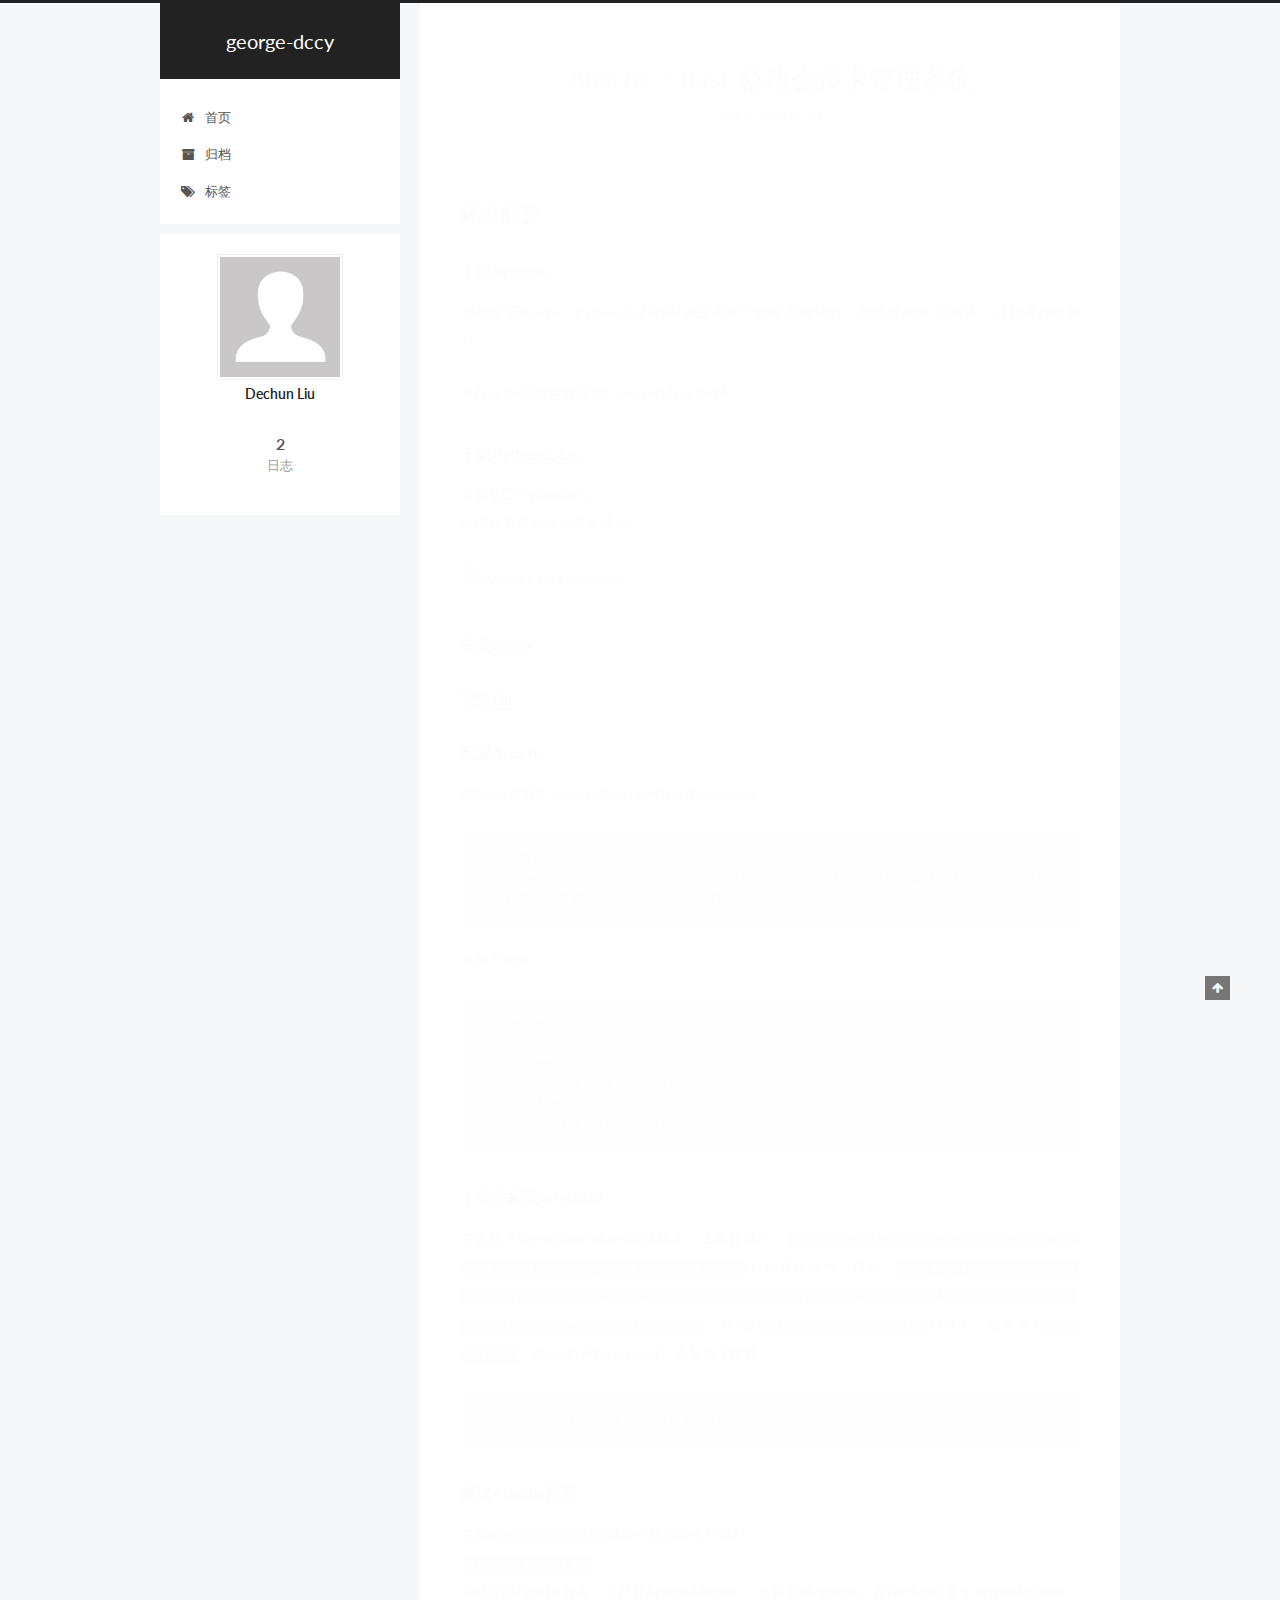
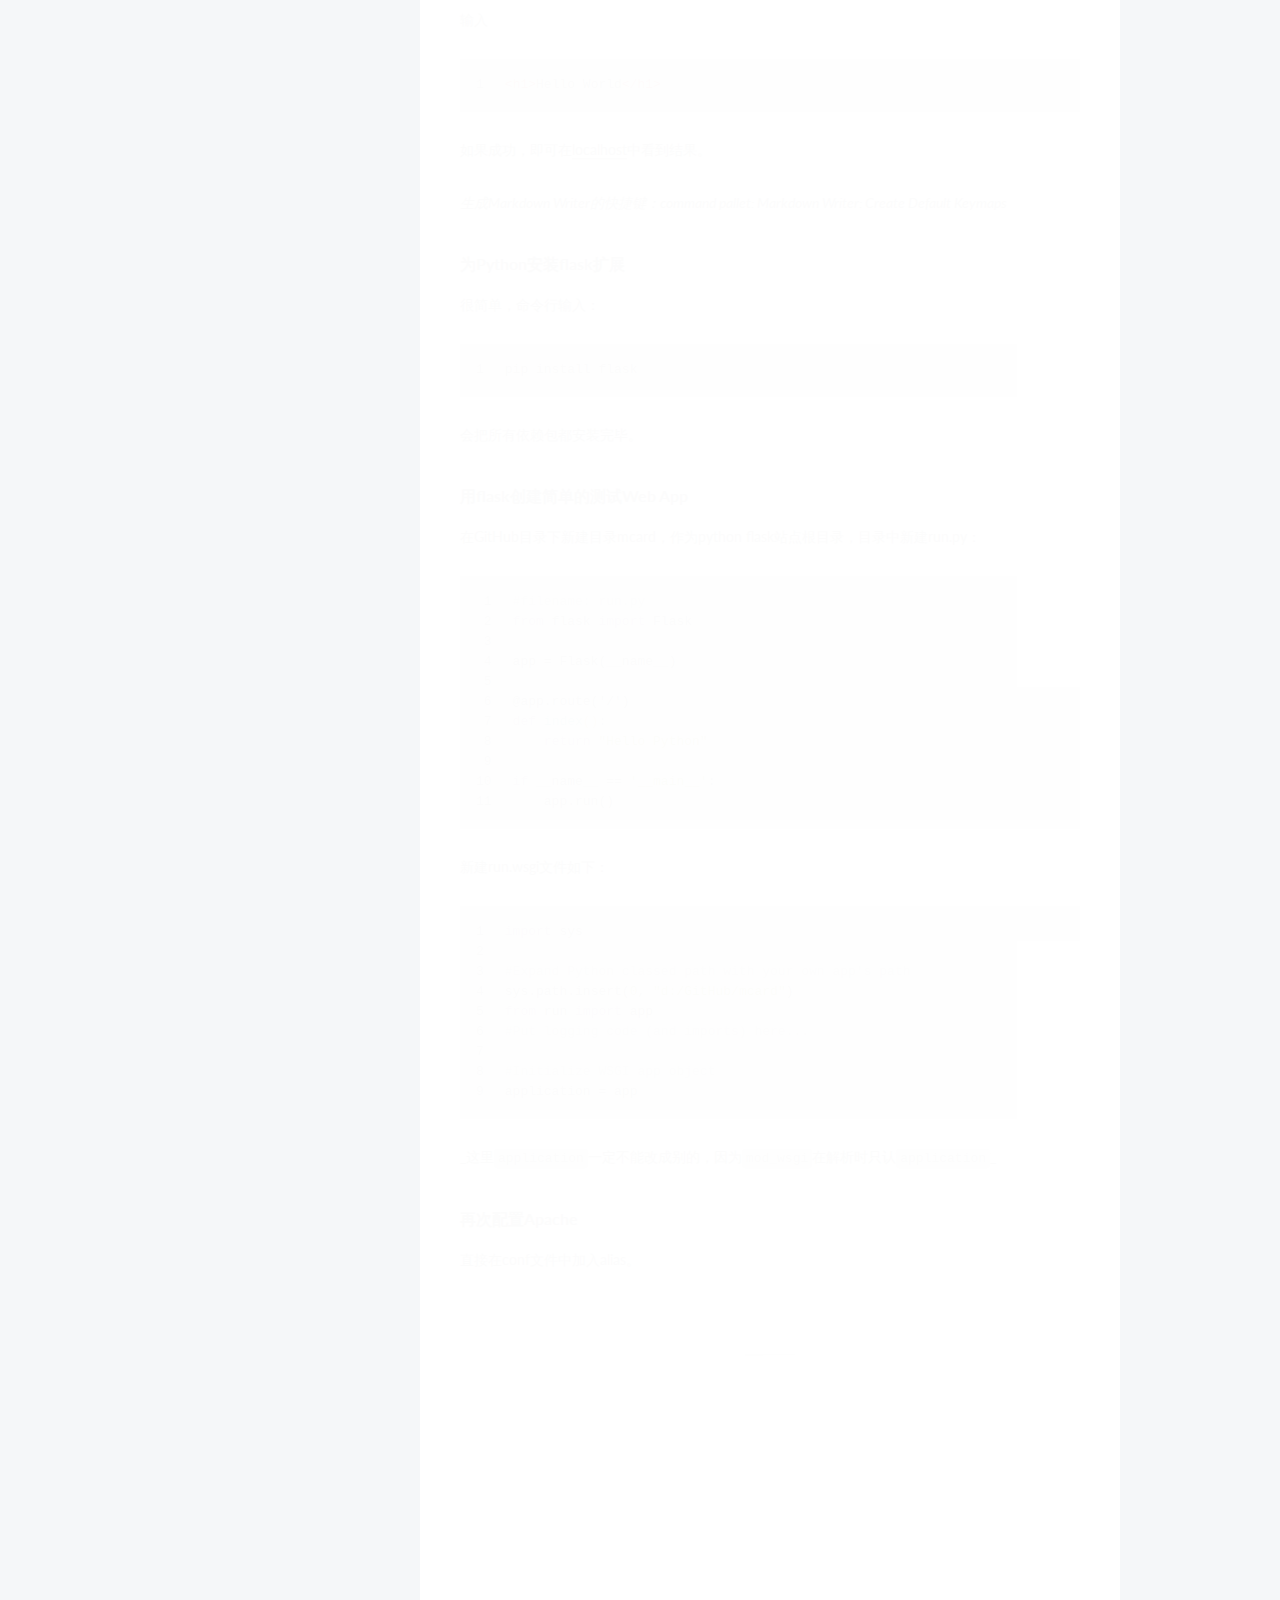
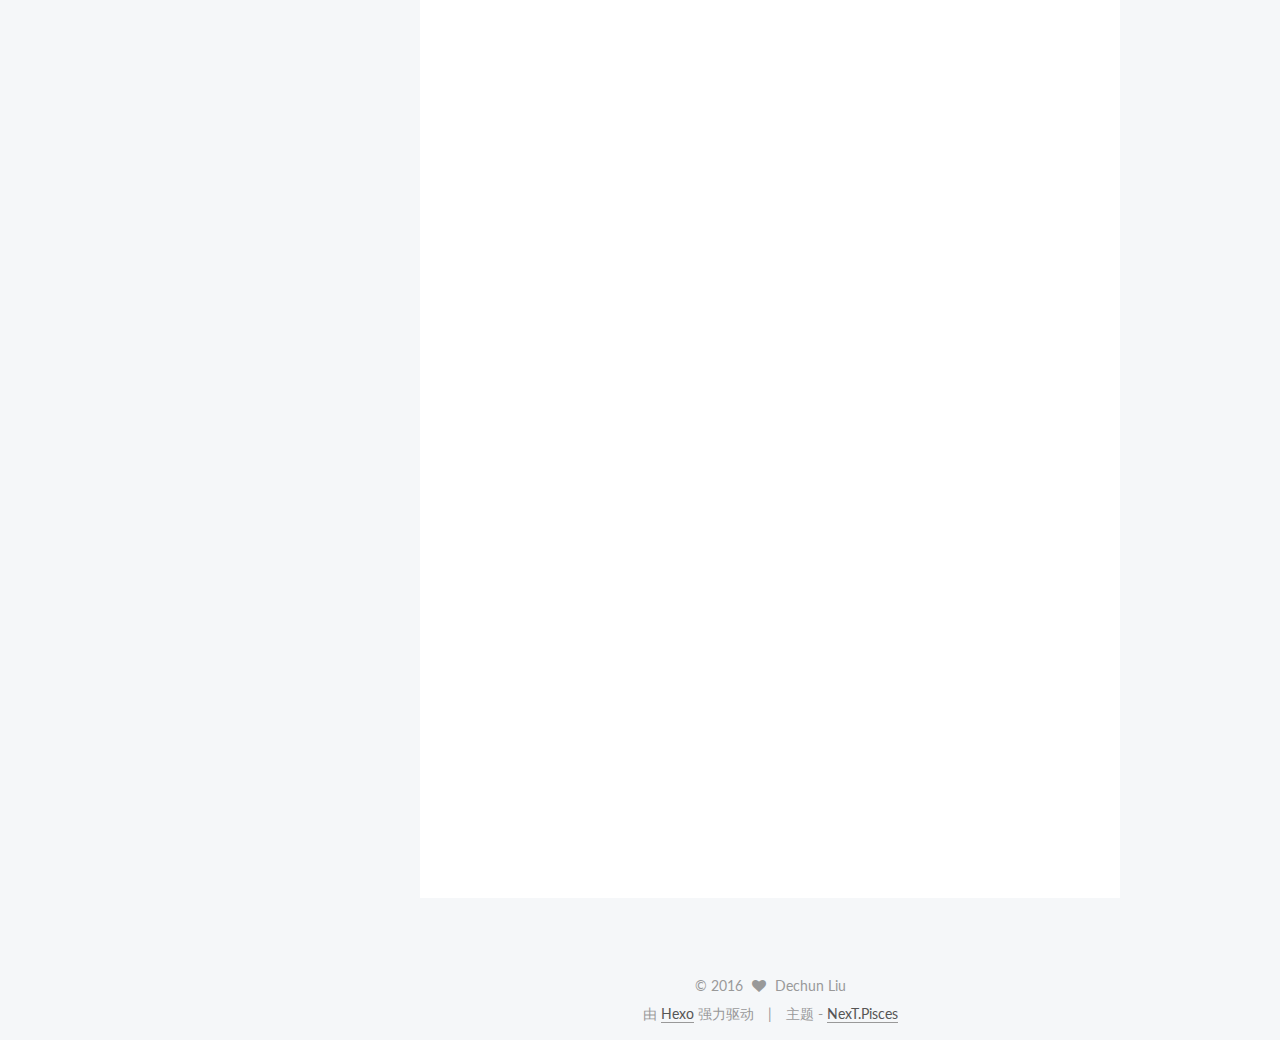
==== index.html @ c91997bc "Site updated: 2016-07-19 13:29:33" ====
<!doctype html>



  


<html class="theme-next pisces use-motion">
<head>
  <meta charset="UTF-8"/>
<meta http-equiv="X-UA-Compatible" content="IE=edge,chrome=1" />
<meta name="viewport" content="width=device-width, initial-scale=1, maximum-scale=1"/>



<meta http-equiv="Cache-Control" content="no-transform" />
<meta http-equiv="Cache-Control" content="no-siteapp" />












  
  
  <link href="/vendors/fancybox/source/jquery.fancybox.css?v=2.1.5" rel="stylesheet" type="text/css" />




  
  
  
  

  
    
    
  

  

  

  

  

  
    
    
    <link href="//fonts.googleapis.com/css?family=Lato:300,300italic,400,400italic,700,700italic&subset=latin,latin-ext" rel="stylesheet" type="text/css">
  






<link href="/vendors/font-awesome/css/font-awesome.min.css?v=4.4.0" rel="stylesheet" type="text/css" />

<link href="/css/main.css?v=5.0.1" rel="stylesheet" type="text/css" />


  <meta name="keywords" content="Hexo, NexT" />








  <link rel="shortcut icon" type="image/x-icon" href="/favicon.ico?v=5.0.1" />






<meta property="og:type" content="website">
<meta property="og:title" content="george-dccy">
<meta property="og:url" content="http://yoursite.com/index.html">
<meta property="og:site_name" content="george-dccy">
<meta name="twitter:card" content="summary">
<meta name="twitter:title" content="george-dccy">



<script type="text/javascript" id="hexo.configuration">
  var NexT = window.NexT || {};
  var CONFIG = {
    scheme: 'Pisces',
    sidebar: {"position":"left","display":"post"},
    fancybox: true,
    motion: true,
    duoshuo: {
      userId: 0,
      author: '博主'
    }
  };
</script>




  <link rel="canonical" href="http://yoursite.com/"/>

  <title> george-dccy </title>
</head>

<body itemscope itemtype="http://schema.org/WebPage" lang="zh-Hans">

  










  
  
    
  

  <div class="container one-collumn sidebar-position-left 
   page-home 
 ">
    <div class="headband"></div>

    <header id="header" class="header" itemscope itemtype="http://schema.org/WPHeader">
      <div class="header-inner"><div class="site-meta ">
  

  <div class="custom-logo-site-title">
    <a href="/"  class="brand" rel="start">
      <span class="logo-line-before"><i></i></span>
      <span class="site-title">george-dccy</span>
      <span class="logo-line-after"><i></i></span>
    </a>
  </div>
  <p class="site-subtitle"></p>
</div>

<div class="site-nav-toggle">
  <button>
    <span class="btn-bar"></span>
    <span class="btn-bar"></span>
    <span class="btn-bar"></span>
  </button>
</div>

<nav class="site-nav">
  

  
    <ul id="menu" class="menu">
      
        
        <li class="menu-item menu-item-home">
          <a href="/" rel="section">
            
              <i class="menu-item-icon fa fa-fw fa-home"></i> <br />
            
            首页
          </a>
        </li>
      
        
        <li class="menu-item menu-item-archives">
          <a href="/archives" rel="section">
            
              <i class="menu-item-icon fa fa-fw fa-archive"></i> <br />
            
            归档
          </a>
        </li>
      
        
        <li class="menu-item menu-item-tags">
          <a href="/tags" rel="section">
            
              <i class="menu-item-icon fa fa-fw fa-tags"></i> <br />
            
            标签
          </a>
        </li>
      

      
    </ul>
  

  
</nav>

 </div>
    </header>

    <main id="main" class="main">
      <div class="main-inner">
        <div class="content-wrap">
          <div id="content" class="content">
            
  <section id="posts" class="posts-expand">
    
      

  
  

  
  
  

  <article class="post post-type-normal " itemscope itemtype="http://schema.org/Article">

    
      <header class="post-header">

        
        
          <h1 class="post-title" itemprop="name headline">
            
            
              
                
                <a class="post-title-link" href="/2016/07/05/knock/" itemprop="url">
                  Apache + flask 搭建会员卡管理系统
                </a>
              
            
          </h1>
        

        <div class="post-meta">
          <span class="post-time">
            <span class="post-meta-item-icon">
              <i class="fa fa-calendar-o"></i>
            </span>
            <span class="post-meta-item-text">发表于</span>
            <time itemprop="dateCreated" datetime="2016-07-05T18:46:31+08:00" content="2016-07-05">
              2016-07-05
            </time>
          </span>

          

          
            
          

          

          
          

          
        </div>
      </header>
    


    <div class="post-body" itemprop="articleBody">

      
      

      
        
          
            <h2 id="环境配置"><a href="#环境配置" class="headerlink" title="环境配置"></a>环境配置</h2><h4 id="下载Apache。"><a href="#下载Apache。" class="headerlink" title="下载Apache。"></a>下载<a href="https://www.apachelounge.com/download/VC10/" target="_blank" rel="external">Apache</a>。</h4><p><em>必须保证Apache、Python以及WSGI都是用同一编译器编译的，因此选择VC10版本，这样兼容性最好。</em></p>
<p>将Apache压缩包解压到C:\server\Apache24。</p>
<h4 id="下载Python3-4-4。"><a href="#下载Python3-4-4。" class="headerlink" title="下载Python3.4.4。"></a>下载<a href="https://www.python.org/downloads/release/python-344/" target="_blank" rel="external">Python3.4.4</a>。</h4><p>安装至C:\Python34\。<br>出现如下界面表示安装成功。</p>
<p><img src="/images/2016/07/pythonFirst.PNG" alt="Python First Command"></p>
<h4 id="安装Atom"><a href="#安装Atom" class="headerlink" title="安装Atom"></a>安装<a href="https://atom.io/" target="_blank" rel="external">Atom</a></h4><h4 id="安装Git"><a href="#安装Git" class="headerlink" title="安装Git"></a>安装<a href="https://git-scm.com/" target="_blank" rel="external">Git</a></h4><h4 id="配置Apache"><a href="#配置Apache" class="headerlink" title="配置Apache"></a>配置Apache</h4><p>用Atom打开C:\server\Apache24\conf\http.conf</p>
<figure class="highlight plain"><table><tr><td class="gutter"><pre><div class="line">1</div><div class="line">2</div><div class="line">3</div></pre></td><td class="code"><pre><div class="line">快捷方法:</div><div class="line">在explorer中导航至C:\server\Apache24\conf\，右键空白处，选择“Git Bash Here”</div><div class="line">在命令行中输入：Atom http.conf即可。</div></pre></td></tr></table></figure>
<p>做如下编辑：<br><figure class="highlight bash"><table><tr><td class="gutter"><pre><div class="line">1</div><div class="line">2</div><div class="line">3</div><div class="line">4</div><div class="line">5</div><div class="line">6</div></pre></td><td class="code"><pre><div class="line">ServerRoot：</div><div class="line">  ServerRoot <span class="string">"c:\Apache24"</span></div><div class="line">DocumentRoot:</div><div class="line">  DocumentRoot <span class="string">"d:\GitHub"</span></div><div class="line">  &lt;Directory <span class="string">"d:\GitHub"</span>&gt;</div><div class="line">    Options FollowSimLinks</div></pre></td></tr></table></figure></p>
<h4 id="下载并配置wsgi模块"><a href="#下载并配置wsgi模块" class="headerlink" title="下载并配置wsgi模块"></a>下载并配置wsgi模块</h4><p>在<a href="https://github.com/GrahamDumpleton/mod_wsgi/releases?after=4.4.18" target="_blank" rel="external">这里</a>下载wsgi的windows编译版本（上面有提示：<code>Note: The last release for which Windows binaries was provided was 4.?.?.</code>）打开压缩包，找到：<code>\mod_wsgi-windows-4.4.12.tar.gz\mod_wsgi-windows-4.4.12.tar\mod_wsgi-windows-4.4.12\Apache24-win64-VC10\modules\mod_wsgi-py34-VC10.so</code>，拷贝到<code>%ApacheRoot%\modules</code>目录下，重命名为<code>mod_wsgi.so</code>，Atom打开httpd.conf，添加如下配置：<br><figure class="highlight plain"><table><tr><td class="gutter"><pre><div class="line">1</div></pre></td><td class="code"><pre><div class="line">LoadModule wsgi_module modules/mod_wsgi.so</div></pre></td></tr></table></figure></p>
<h4 id="测试Apache配置"><a href="#测试Apache配置" class="headerlink" title="测试Apache配置"></a>测试Apache配置</h4><p>在<code>%ApacheRoot%\bin</code>目录中使用命令行运行：<br><code>httpd -k install</code><br>手动安装Apache服务，并打开ApacheMonitor，试着启动Apache。在GitHub目录中新建index.html，输入<br><figure class="highlight html"><table><tr><td class="gutter"><pre><div class="line">1</div></pre></td><td class="code"><pre><div class="line"><span class="tag">&lt;<span class="name">h1</span>&gt;</span>Hello World<span class="tag">&lt;/<span class="name">h1</span>&gt;</span></div></pre></td></tr></table></figure></p>
<p>如果成功，即可在<a href="http://localhost:80" target="_blank" rel="external">localhost</a>中看到结果。</p>
<p><em>生成Markdown Writer的快捷键：command pallet: Markdown Writer: Create Default Keymaps</em></p>
<h4 id="为Python安装flask扩展"><a href="#为Python安装flask扩展" class="headerlink" title="为Python安装flask扩展"></a>为Python安装flask扩展</h4><p>很简单，命令行输入：<br><figure class="highlight plain"><table><tr><td class="gutter"><pre><div class="line">1</div></pre></td><td class="code"><pre><div class="line">pip install flask</div></pre></td></tr></table></figure></p>
<p>会把所有依赖包都安装完毕。</p>
<h4 id="用flask创建简单的测试Web-App"><a href="#用flask创建简单的测试Web-App" class="headerlink" title="用flask创建简单的测试Web App"></a>用flask创建简单的测试Web App</h4><p>在GitHub目录下新建目录mcard，作为python flask站点根目录，目录中新建run.py：<br><figure class="highlight python"><table><tr><td class="gutter"><pre><div class="line">1</div><div class="line">2</div><div class="line">3</div><div class="line">4</div><div class="line">5</div><div class="line">6</div><div class="line">7</div><div class="line">8</div><div class="line">9</div><div class="line">10</div><div class="line">11</div></pre></td><td class="code"><pre><div class="line"><span class="comment">#filename: run.py</span></div><div class="line"><span class="keyword">from</span> flask <span class="keyword">import</span> Flask</div><div class="line"></div><div class="line">app = Flask(__name__)</div><div class="line"></div><div class="line"><span class="meta">@app.route('/')</span></div><div class="line"><span class="function"><span class="keyword">def</span> <span class="title">index</span><span class="params">()</span>:</span></div><div class="line">    <span class="keyword">return</span> <span class="string">"Hello Python"</span></div><div class="line"></div><div class="line"><span class="keyword">if</span> __name__ == <span class="string">'__main__'</span>:</div><div class="line">    app.run()</div></pre></td></tr></table></figure></p>
<p>新建run.wsgi文件如下：<br><figure class="highlight python"><table><tr><td class="gutter"><pre><div class="line">1</div><div class="line">2</div><div class="line">3</div><div class="line">4</div><div class="line">5</div><div class="line">6</div><div class="line">7</div><div class="line">8</div><div class="line">9</div></pre></td><td class="code"><pre><div class="line"><span class="keyword">import</span> sys</div><div class="line"></div><div class="line"><span class="comment">#Expand Python classed path with your own app's path</span></div><div class="line">sys.path.insert(<span class="number">0</span>, <span class="string">"d:/GitHub/mcard"</span>)</div><div class="line"><span class="keyword">from</span> run <span class="keyword">import</span> app</div><div class="line"><span class="comment">#Put logging code (and imports) here...</span></div><div class="line"></div><div class="line"><span class="comment">#Initialize WSGI app object</span></div><div class="line">application = app</div></pre></td></tr></table></figure></p>
<p>_这里<code>application</code>一定不能改成别的，因为<code>mod_wsgi</code>在解析时只认<code>application</code>_</p>
<h4 id="再次配置Apache"><a href="#再次配置Apache" class="headerlink" title="再次配置Apache"></a>再次配置Apache</h4><p>直接在conf文件中加入alias。</p>

          
        
      
    </div>

    <div>
      
    </div>

    <div>
      
    </div>

    <footer class="post-footer">
      

      

      
      
        <div class="post-eof"></div>
      
    </footer>
  </article>


    
      

  
  

  
  
  

  <article class="post post-type-normal " itemscope itemtype="http://schema.org/Article">

    
      <header class="post-header">

        
        
          <h1 class="post-title" itemprop="name headline">
            
            
              
                
                <a class="post-title-link" href="/2016/07/05/hello-world/" itemprop="url">
                  Hello World
                </a>
              
            
          </h1>
        

        <div class="post-meta">
          <span class="post-time">
            <span class="post-meta-item-icon">
              <i class="fa fa-calendar-o"></i>
            </span>
            <span class="post-meta-item-text">发表于</span>
            <time itemprop="dateCreated" datetime="2016-07-05T17:10:17+08:00" content="2016-07-05">
              2016-07-05
            </time>
          </span>

          

          
            
          

          

          
          

          
        </div>
      </header>
    


    <div class="post-body" itemprop="articleBody">

      
      

      
        
          
            <p>Welcome to <a href="https://hexo.io/" target="_blank" rel="external">Hexo</a>! This is your very first post. Check <a href="https://hexo.io/docs/" target="_blank" rel="external">documentation</a> for more info. If you get any problems when using Hexo, you can find the answer in <a href="https://hexo.io/docs/troubleshooting.html" target="_blank" rel="external">troubleshooting</a> or you can ask me on <a href="https://github.com/hexojs/hexo/issues" target="_blank" rel="external">GitHub</a>.</p>
<h2 id="Quick-Start"><a href="#Quick-Start" class="headerlink" title="Quick Start"></a>Quick Start</h2><h3 id="Create-a-new-post"><a href="#Create-a-new-post" class="headerlink" title="Create a new post"></a>Create a new post</h3><figure class="highlight bash"><table><tr><td class="gutter"><pre><div class="line">1</div></pre></td><td class="code"><pre><div class="line">$ hexo new <span class="string">"My New Post"</span></div></pre></td></tr></table></figure>
<p>More info: <a href="https://hexo.io/docs/writing.html" target="_blank" rel="external">Writing</a></p>
<h3 id="Run-server"><a href="#Run-server" class="headerlink" title="Run server"></a>Run server</h3><figure class="highlight bash"><table><tr><td class="gutter"><pre><div class="line">1</div></pre></td><td class="code"><pre><div class="line">$ hexo server</div></pre></td></tr></table></figure>
<p>More info: <a href="https://hexo.io/docs/server.html" target="_blank" rel="external">Server</a></p>
<h3 id="Generate-static-files"><a href="#Generate-static-files" class="headerlink" title="Generate static files"></a>Generate static files</h3><figure class="highlight bash"><table><tr><td class="gutter"><pre><div class="line">1</div></pre></td><td class="code"><pre><div class="line">$ hexo generate</div></pre></td></tr></table></figure>
<p>More info: <a href="https://hexo.io/docs/generating.html" target="_blank" rel="external">Generating</a></p>
<h3 id="Deploy-to-remote-sites"><a href="#Deploy-to-remote-sites" class="headerlink" title="Deploy to remote sites"></a>Deploy to remote sites</h3><figure class="highlight bash"><table><tr><td class="gutter"><pre><div class="line">1</div></pre></td><td class="code"><pre><div class="line">$ hexo deploy</div></pre></td></tr></table></figure>
<p>More info: <a href="https://hexo.io/docs/deployment.html" target="_blank" rel="external">Deployment</a></p>

          
        
      
    </div>

    <div>
      
    </div>

    <div>
      
    </div>

    <footer class="post-footer">
      

      

      
      
        <div class="post-eof"></div>
      
    </footer>
  </article>


    
  </section>

  


          </div>
          


          

        </div>
        
          
  
  <div class="sidebar-toggle">
    <div class="sidebar-toggle-line-wrap">
      <span class="sidebar-toggle-line sidebar-toggle-line-first"></span>
      <span class="sidebar-toggle-line sidebar-toggle-line-middle"></span>
      <span class="sidebar-toggle-line sidebar-toggle-line-last"></span>
    </div>
  </div>

  <aside id="sidebar" class="sidebar">
    <div class="sidebar-inner">

      

      

      <section class="site-overview sidebar-panel  sidebar-panel-active ">
        <div class="site-author motion-element" itemprop="author" itemscope itemtype="http://schema.org/Person">
          <img class="site-author-image" itemprop="image"
               src="/images/avatar.gif"
               alt="Dechun Liu" />
          <p class="site-author-name" itemprop="name">Dechun Liu</p>
          <p class="site-description motion-element" itemprop="description"></p>
        </div>
        <nav class="site-state motion-element">
          <div class="site-state-item site-state-posts">
            <a href="/archives">
              <span class="site-state-item-count">2</span>
              <span class="site-state-item-name">日志</span>
            </a>
          </div>

          

          

        </nav>

        

        <div class="links-of-author motion-element">
          
        </div>

        
        

        
        

      </section>

      

    </div>
  </aside>


        
      </div>
    </main>

    <footer id="footer" class="footer">
      <div class="footer-inner">
        <div class="copyright" >
  
  &copy; 
  <span itemprop="copyrightYear">2016</span>
  <span class="with-love">
    <i class="fa fa-heart"></i>
  </span>
  <span class="author" itemprop="copyrightHolder">Dechun Liu</span>
</div>

<div class="powered-by">
  由 <a class="theme-link" href="http://hexo.io">Hexo</a> 强力驱动
</div>

<div class="theme-info">
  主题 -
  <a class="theme-link" href="https://github.com/iissnan/hexo-theme-next">
    NexT.Pisces
  </a>
</div>

        

        
      </div>
    </footer>

    <div class="back-to-top">
      <i class="fa fa-arrow-up"></i>
    </div>
  </div>

  

<script type="text/javascript">
  if (Object.prototype.toString.call(window.Promise) !== '[object Function]') {
    window.Promise = null;
  }
</script>









  



  
  <script type="text/javascript" src="/vendors/jquery/index.js?v=2.1.3"></script>

  
  <script type="text/javascript" src="/vendors/fastclick/lib/fastclick.min.js?v=1.0.6"></script>

  
  <script type="text/javascript" src="/vendors/jquery_lazyload/jquery.lazyload.js?v=1.9.7"></script>

  
  <script type="text/javascript" src="/vendors/velocity/velocity.min.js?v=1.2.1"></script>

  
  <script type="text/javascript" src="/vendors/velocity/velocity.ui.min.js?v=1.2.1"></script>

  
  <script type="text/javascript" src="/vendors/fancybox/source/jquery.fancybox.pack.js?v=2.1.5"></script>


  


  <script type="text/javascript" src="/js/src/utils.js?v=5.0.1"></script>

  <script type="text/javascript" src="/js/src/motion.js?v=5.0.1"></script>



  
  


  <script type="text/javascript" src="/js/src/affix.js?v=5.0.1"></script>

  <script type="text/javascript" src="/js/src/schemes/pisces.js?v=5.0.1"></script>



  

  


  <script type="text/javascript" src="/js/src/bootstrap.js?v=5.0.1"></script>



  



  




  
  

  

  

  

</body>
</html>
---- css/main.css ----
/* normalize.css v3.0.2 | MIT License | git.io/normalize */
html {
  font-family: sans-serif; /* 1 */
  -ms-text-size-adjust: 100%; /* 2 */
  -webkit-text-size-adjust: 100%; /* 2 */
}
body {
  margin: 0;
}
article,
aside,
details,
figcaption,
figure,
footer,
header,
hgroup,
main,
menu,
nav,
section,
summary {
  display: block;
}
audio,
canvas,
progress,
video {
  display: inline-block; /* 1 */
  vertical-align: baseline; /* 2 */
}
audio:not([controls]) {
  display: none;
  height: 0;
}
[hidden],
template {
  display: none;
}
a {
  background-color: transparent;
}
a:active,
a:hover {
  outline: 0;
}
abbr[title] {
  border-bottom: 1px dotted;
}
b,
strong {
  font-weight: bold;
}
dfn {
  font-style: italic;
}
h1 {
  font-size: 2em;
  margin: 0.67em 0;
}
mark {
  background: #ff0;
  color: #000;
}
small {
  font-size: 80%;
}
sub,
sup {
  font-size: 75%;
  line-height: 0;
  position: relative;
  vertical-align: baseline;
}
sup {
  top: -0.5em;
}
sub {
  bottom: -0.25em;
}
img {
  border: 0;
}
svg:not(:root) {
  overflow: hidden;
}
figure {
  margin: 1em 40px;
}
hr {
  -moz-box-sizing: content-box;
  box-sizing: content-box;
  height: 0;
}
pre {
  overflow: auto;
}
code,
kbd,
pre,
samp {
  font-family: monospace, monospace;
  font-size: 1em;
}
button,
input,
optgroup,
select,
textarea {
  color: inherit; /* 1 */
  font: inherit; /* 2 */
  margin: 0; /* 3 */
}
button {
  overflow: visible;
}
button,
select {
  text-transform: none;
}
button,
html input[type="button"],
input[type="reset"],
input[type="submit"] {
  -webkit-appearance: button; /* 2 */
  cursor: pointer; /* 3 */
}
button[disabled],
html input[disabled] {
  cursor: default;
}
button::-moz-focus-inner,
input::-moz-focus-inner {
  border: 0;
  padding: 0;
}
input {
  line-height: normal;
}
input[type="checkbox"],
input[type="radio"] {
  box-sizing: border-box; /* 1 */
  padding: 0; /* 2 */
}
input[type="number"]::-webkit-inner-spin-button,
input[type="number"]::-webkit-outer-spin-button {
  height: auto;
}
input[type="search"] {
  -webkit-appearance: textfield; /* 1 */
  -moz-box-sizing: content-box;
  -webkit-box-sizing: content-box; /* 2 */
  box-sizing: content-box;
}
input[type="search"]::-webkit-search-cancel-button,
input[type="search"]::-webkit-search-decoration {
  -webkit-appearance: none;
}
fieldset {
  border: 1px solid #c0c0c0;
  margin: 0 2px;
  padding: 0.35em 0.625em 0.75em;
}
legend {
  border: 0; /* 1 */
  padding: 0; /* 2 */
}
textarea {
  overflow: auto;
}
optgroup {
  font-weight: bold;
}
table {
  border-collapse: collapse;
  border-spacing: 0;
}
td,
th {
  padding: 0;
}
::selection {
  background: #262a30;
  color: #fff;
}
body {
  position: relative;
  font-family: 'Lato', "PingFang SC", "Microsoft YaHei", sans-serif;
  font-size: 14px;
  line-height: 2;
  color: #555;
  background: #fff;
}
@media (max-width: 767px) {
  body {
    padding-right: 0 !important;
  }
}
@media (min-width: 768px) and (max-width: 991px) {
  body {
    padding-right: 0 !important;
  }
}
@media (min-width: 1600px) {
  body {
    font-size: 16px;
  }
}
h1,
h2,
h3,
h4,
h5,
h6 {
  margin: 0;
  padding: 0;
  font-weight: bold;
  line-height: 1.5;
  font-family: 'Lato', "PingFang SC", "Microsoft YaHei", sans-serif;
}
h2,
h3,
h4,
h5,
h6 {
  margin: 20px 0 15px;
}
h1 {
  font-size: 22px;
}
@media (max-width: 767px) {
  h1 {
    font-size: 18px;
  }
}
h2 {
  font-size: 20px;
}
@media (max-width: 767px) {
  h2 {
    font-size: 16px;
  }
}
h3 {
  font-size: 18px;
}
@media (max-width: 767px) {
  h3 {
    font-size: 14px;
  }
}
h4 {
  font-size: 16px;
}
@media (max-width: 767px) {
  h4 {
    font-size: 12px;
  }
}
h5 {
  font-size: 14px;
}
@media (max-width: 767px) {
  h5 {
    font-size: 10px;
  }
}
h6 {
  font-size: 12px;
}
@media (max-width: 767px) {
  h6 {
    font-size: 8px;
  }
}
p {
  margin: 0 0 25px 0;
}
a {
  color: #555;
  text-decoration: none;
  border-bottom: 1px solid #999;
  word-wrap: break-word;
}
a:hover {
  color: #222;
  border-bottom-color: #222;
}
ul {
  list-style: none;
}
blockquote {
  margin: 0;
  padding: 0;
}
img {
  display: block;
  margin: auto;
  max-width: 100%;
  height: auto;
}
hr {
  margin: 40px 0;
  height: 3px;
  border: none;
  background-color: #ddd;
  background-image: repeating-linear-gradient(-45deg, #fff, #fff 4px, transparent 4px, transparent 8px);
}
blockquote {
  padding: 0 15px;
  color: #666;
  border-left: 4px solid #ddd;
}
blockquote cite::before {
  content: "-";
  padding: 0 5px;
}
dt {
  font-weight: 700;
}
dd {
  margin: 0;
  padding: 0;
}
.text-left {
  text-align: left;
}
.text-center {
  text-align: center;
}
.text-right {
  text-align: right;
}
.text-justify {
  text-align: justify;
}
.text-nowrap {
  white-space: nowrap;
}
.text-lowercase {
  text-transform: lowercase;
}
.text-uppercase {
  text-transform: uppercase;
}
.text-capitalize {
  text-transform: capitalize;
}
.center-block {
  display: block;
  margin-left: auto;
  margin-right: auto;
}
.clearfix:before,
.clearfix:after {
  content: " ";
  display: table;
}
.clearfix:after {
  clear: both;
}
.pullquote {
  width: 45%;
}
.pullquote.left {
  float: left;
  margin-left: 5px;
  margin-right: 10px;
}
.pullquote.right {
  float: right;
  margin-left: 10px;
  margin-right: 5px;
}
.affix.affix.affix {
  position: fixed;
}
.translation {
  margin-top: -20px;
  font-size: 14px;
  color: #999;
}
.scrollbar-measure {
  width: 100px;
  height: 100px;
  overflow: scroll;
  position: absolute;
  top: -9999px;
}
.use-motion .motion-element {
  opacity: 0;
}
#local-search-input {
  padding: 3px;
  border: none;
  text-indent: 14px;
  border-radius: 0;
  width: 140px;
  outline: none;
  border-bottom: 1px solid #999;
  background: inherit;
  opacity: 0.5;
}
#local-search-input:focus {
  opacity: 1;
}
.search-icon {
  position: absolute;
  top: 9px;
}
table {
  margin: 20px 0;
  width: 100%;
  border-collapse: collapse;
  border-spacing: 0;
  border: 1px solid #ddd;
  font-size: 14px;
  table-layout: fixed;
  word-wrap: break-all;
}
table>tbody>tr:nth-of-type(odd) {
  background-color: #f9f9f9;
}
table>tbody>tr:hover {
  background-color: #f5f5f5;
}
caption,
th,
td {
  padding: 8px;
  text-align: left;
  vertical-align: middle;
  font-weight: normal;
}
th,
td {
  border-bottom: 3px solid #ddd;
  border-right: 1px solid #eee;
}
th {
  padding-bottom: 10px;
  font-weight: 700;
}
td {
  border-bottom-width: 1px;
}
html,
body {
  height: 100%;
}
.container {
  position: relative;
  min-height: 100%;
}
.header-inner {
  margin: 0 auto;
  padding: 100px 0 70px;
  width: 700px;
}
@media (min-width: 1600px) {
  .container .header-inner {
    width: 900px;
  }
}
.main {
  padding-bottom: 150px;
}
.main-inner {
  margin: 0 auto;
  width: 700px;
}
@media (min-width: 1600px) {
  .container .main-inner {
    width: 900px;
  }
}
.footer {
  position: absolute;
  left: 0;
  bottom: 0;
  width: 100%;
  min-height: 50px;
}
.footer-inner {
  box-sizing: border-box;
  margin: 20px auto;
  width: 700px;
}
@media (min-width: 1600px) {
  .container .footer-inner {
    width: 900px;
  }
}
pre,
.highlight {
  overflow: auto;
  margin: 20px 0;
  padding: 15px;
  font-size: 13px;
  color: #4d4d4c;
  background: #f7f7f7;
  line-height: 1.6;
}
pre,
code {
  font-family: consolas, Menlo, "PingFang SC", "Microsoft YaHei", monospace;
}
code {
  padding: 2px 4px;
  word-break: break-all;
  color: #555;
  background: #eee;
  border-radius: 4px;
  font-size: 13px;
}
pre code {
  padding: 0;
  color: #4d4d4c;
  background: none;
  text-shadow: none;
}
.highlight pre {
  border: none;
  margin: 0;
  padding: 1px;
}
.highlight table {
  margin: 0;
  width: auto;
  border: none;
}
.highlight td {
  border: none;
  padding: 0;
}
.highlight figcaption {
  font-size: 1em;
  color: #4d4d4c;
  line-height: 1em;
  margin-bottom: 1em;
}
.highlight figcaption:before,
.highlight figcaption:after {
  content: " ";
  display: table;
}
.highlight figcaption:after {
  clear: both;
}
.highlight figcaption a {
  float: right;
  color: #4d4d4c;
}
.highlight figcaption a:hover {
  border-bottom-color: #4d4d4c;
}
.highlight .gutter pre {
  color: #666;
  text-align: right;
  padding-right: 20px;
}
.highlight .line {
  height: 20px;
}
.gist table {
  width: auto;
}
.gist table td {
  border: none;
}
pre .comment {
  color: #8e908c;
}
pre .variable,
pre .attribute,
pre .tag,
pre .regexp,
pre .ruby .constant,
pre .xml .tag .title,
pre .xml .pi,
pre .xml .doctype,
pre .html .doctype,
pre .css .id,
pre .css .class,
pre .css .pseudo {
  color: #c82829;
}
pre .number,
pre .preprocessor,
pre .built_in,
pre .literal,
pre .params,
pre .constant,
pre .command {
  color: #f5871f;
}
pre .ruby .class .title,
pre .css .rules .attribute,
pre .string,
pre .value,
pre .inheritance,
pre .header,
pre .ruby .symbol,
pre .xml .cdata,
pre .special,
pre .number,
pre .formula {
  color: #718c00;
}
pre .title,
pre .css .hexcolor {
  color: #3e999f;
}
pre .function,
pre .python .decorator,
pre .python .title,
pre .ruby .function .title,
pre .ruby .title .keyword,
pre .perl .sub,
pre .javascript .title,
pre .coffeescript .title {
  color: #4271ae;
}
pre .keyword,
pre .javascript .function {
  color: #8959a8;
}
.full-image.full-image.full-image {
  border: none;
  max-width: 100%;
  width: auto;
  margin: 20px auto;
}
@media (min-width: 992px) {
  .full-image.full-image.full-image {
    max-width: none;
    width: 126%;
    margin: 0 -13%;
  }
}
.blockquote-center,
.page-home .post-type-quote blockquote,
.page-post-detail .post-type-quote blockquote {
  position: relative;
  margin: 40px 0;
  padding: 0;
  border-left: none;
  text-align: center;
}
.blockquote-center::before,
.page-home .post-type-quote blockquote::before,
.page-post-detail .post-type-quote blockquote::before,
.blockquote-center::after,
.page-home .post-type-quote blockquote::after,
.page-post-detail .post-type-quote blockquote::after {
  position: absolute;
  content: ' ';
  display: block;
  width: 100%;
  height: 24px;
  opacity: 0.2;
  background-repeat: no-repeat;
  background-position: 0 -6px;
  background-size: 22px 22px;
}
.blockquote-center::before,
.page-home .post-type-quote blockquote::before,
.page-post-detail .post-type-quote blockquote::before {
  top: -20px;
  background-image: url("../images/quote-l.svg");
  border-top: 1px solid #ccc;
}
.blockquote-center::after,
.page-home .post-type-quote blockquote::after,
.page-post-detail .post-type-quote blockquote::after {
  bottom: -20px;
  background-image: url("../images/quote-r.svg");
  border-bottom: 1px solid #ccc;
  background-position: 100% 8px;
}
.blockquote-center p,
.page-home .post-type-quote blockquote p,
.page-post-detail .post-type-quote blockquote p,
.blockquote-center div,
.page-home .post-type-quote blockquote div,
.page-post-detail .post-type-quote blockquote div {
  text-align: center;
}
.post .post-body .group-picture img {
  box-sizing: border-box;
  padding: 0 3px;
  border: none;
}
.post .group-picture-row {
  overflow: hidden;
  margin-top: 6px;
}
.post .group-picture-row:first-child {
  margin-top: 0;
}
.post .group-picture-column {
  float: left;
}
.page-post-detail .post-body .group-picture-column {
  float: none;
  margin-top: 10px;
  width: auto !important;
}
.page-post-detail .post-body .group-picture-column img {
  margin: 0 auto;
}
.page-archive .group-picture-container {
  overflow: hidden;
}
.page-archive .group-picture-row {
  float: left;
}
.page-archive .group-picture-row:first-child {
  margin-top: 6px;
}
.page-archive .group-picture-column {
  max-width: 150px;
  max-height: 150px;
}
.btn {
  display: inline-block;
  padding: 0 20px;
  font-size: 14px;
  color: #fff;
  background: #222;
  border: 2px solid #555;
  text-decoration: none;
  border-radius: 0;
  transition-property: background-color;
  transition-duration: 0.2s;
  transition-timing-function: ease-in-out;
  transition-delay: 0s;
}
.btn:hover,
.post-more-link .btn:hover {
  border-color: #222;
  color: #fff;
  background: #222;
}
.btn-bar {
  display: block;
  width: 22px;
  height: 2px;
  background: #555;
  border-radius: 1px;
}
.btn-bar+.btn-bar {
  margin-top: 4px;
}
.pagination {
  margin: 120px 0 40px;
  text-align: center;
  border-top: 1px solid #eee;
}
.page-number-basic,
.pagination .prev,
.pagination .next,
.pagination .page-number,
.pagination .space {
  display: inline-block;
  position: relative;
  top: -1px;
  margin: 0 10px;
  padding: 0 10px;
  line-height: 30px;
}
@media (max-width: 767px) {
  .page-number-basic,
  .pagination .prev,
  .pagination .next,
  .pagination .page-number,
  .pagination .space {
    margin: 0 5px;
  }
}
.pagination .prev,
.pagination .next,
.pagination .page-number {
  border-bottom: 0;
  border-top: 1px solid #eee;
  transition-property: border-color;
  transition-duration: 0.2s;
  transition-timing-function: ease-in-out;
  transition-delay: 0s;
}
.pagination .prev:hover,
.pagination .next:hover,
.pagination .page-number:hover {
  border-top-color: #222;
}
.pagination .space {
  padding: 0;
  margin: 0;
}
.pagination .prev {
  margin-left: 0;
}
.pagination .next {
  margin-right: 0;
}
.pagination .page-number.current {
  color: #fff;
  background: #ccc;
  border-top-color: #ccc;
}
@media (max-width: 767px) {
  .pagination {
    border-top: none;
  }
  .pagination .prev,
  .pagination .next,
  .pagination .page-number {
    margin-bottom: 10px;
    border-top: 0;
    border-bottom: 1px solid #eee;
  }
  .pagination .prev:hover,
  .pagination .next:hover,
  .pagination .page-number:hover {
    border-bottom-color: #222;
  }
}
.comments {
  margin: 60px 20px 0;
}
.tag-cloud {
  text-align: center;
}
.tag-cloud a {
  display: inline-block;
  margin: 10px;
}
.back-to-top {
  box-sizing: border-box;
  position: fixed;
  bottom: -100px;
  right: 50px;
  z-index: 1050;
  padding: 0 6px;
  width: 25px;
  background: #222;
  font-size: 12px;
  opacity: 0.6;
  color: #fff;
  cursor: pointer;
  text-align: center;
  -webkit-transform: translateZ(0);
  transition-property: bottom;
  transition-duration: 0.2s;
  transition-timing-function: ease-in-out;
  transition-delay: 0s;
}
@media (max-width: 767px) {
  .back-to-top {
    display: none;
  }
}
@media (min-width: 768px) and (max-width: 991px) {
  .back-to-top {
    display: none;
  }
}
.back-to-top.back-to-top-on {
  bottom: 40px;
}
.header {
  background: #fff;
}
.header-inner {
  position: relative;
}
.headband {
  height: 3px;
  background: #222;
}
.site-meta {
  margin: 0;
  text-align: center;
}
@media (max-width: 767px) {
  .site-meta {
    text-align: center;
  }
}
.brand {
  position: relative;
  display: inline-block;
  padding: 0 40px;
  color: #fff;
  background: #222;
  border-bottom: none;
}
.brand:hover {
  color: #fff;
}
.logo {
  display: inline-block;
  margin-right: 5px;
  line-height: 36px;
  vertical-align: top;
}
.site-title {
  display: inline-block;
  vertical-align: top;
  line-height: 36px;
  font-size: 20px;
  font-weight: normal;
  font-family: 'Lato', "PingFang SC", "Microsoft YaHei", sans-serif;
}
.site-subtitle {
  margin-top: 10px;
  font-size: 13px;
  color: #ddd;
}
.use-motion .brand {
  opacity: 0;
}
.use-motion .logo,
.use-motion .site-title,
.use-motion .site-subtitle {
  opacity: 0;
  position: relative;
  top: -10px;
}
.site-nav-toggle {
  display: none;
  position: absolute;
  top: 10px;
  left: 10px;
}
@media (max-width: 767px) {
  .site-nav-toggle {
    display: block;
  }
}
.site-nav-toggle button {
  margin-top: 2px;
  padding: 9px 10px;
  background: transparent;
  border: none;
}
@media (max-width: 767px) {
  .site-nav {
    display: none;
    margin: 0 -10px;
    padding: 0 10px;
    clear: both;
    border-top: 1px solid #ddd;
  }
}
@media (min-width: 768px) and (max-width: 991px) {
  .site-nav {
    display: block !important;
  }
}
@media (min-width: 992px) {
  .site-nav {
    display: block !important;
  }
}
.menu {
  margin-top: 20px;
  padding-left: 0;
  text-align: center;
}
.menu .menu-item {
  display: inline-block;
  margin: 0 10px;
}
@media screen and (max-width: 767px) {
  .menu .menu-item {
    margin-top: 10px;
  }
}
.menu .menu-item a {
  display: block;
  font-size: 13px;
  text-transform: capitalize;
  line-height: inherit;
  border-bottom: 1px solid transparent;
  transition-property: border-color;
  transition-duration: 0.2s;
  transition-timing-function: ease-in-out;
  transition-delay: 0s;
}
.menu .menu-item a:hover,
.menu-item-active a {
  border-bottom-color: #222;
}
.menu .menu-item .fa {
  margin-right: 5px;
}
.use-motion .menu-item {
  opacity: 0;
}
.post-body {
  font-family: 'Lato', "PingFang SC", "Microsoft YaHei", sans-serif;
}
@media (max-width: 767px) {
  .post-body {
    word-break: break-word;
  }
}
.post-body .fancybox img {
  display: block !important;
  margin: 0 auto;
  cursor: pointer;
  cursor: zoom-in;
  cursor: -webkit-zoom-in;
}
.post-body .image-caption,
.post-body .figure .caption {
  margin: 10px auto 15px;
  text-align: center;
  font-size: 14px;
  color: #999;
  font-weight: bold;
  line-height: 1;
}
.post-sticky-flag {
  display: inline-block;
  font-size: 16px;
  -ms-transform: rotate(30deg);
  -webkit-transform: rotate(30deg);
  -moz-transform: rotate(30deg);
  -ms-transform: rotate(30deg);
  -o-transform: rotate(30deg);
  transform: rotate(30deg);
}
.posts-expand {
  padding-top: 40px;
}
@media (max-width: 767px) {
  .posts-expand {
    margin: 0 20px;
  }
  .post-body pre,
  .post-body .highlight {
    padding: 10px;
  }
  .post-body pre .gutter pre,
  .post-body .highlight .gutter pre {
    padding-right: 10px;
  }
}
@media (min-width: 992px) {
  .posts-expand .post-body {
    text-align: justify;
  }
}
.posts-expand .post-body h2,
.posts-expand .post-body h3,
.posts-expand .post-body h4,
.posts-expand .post-body h5,
.posts-expand .post-body h6 {
  padding-top: 10px;
}
.posts-expand .post-body h2 .header-anchor,
.posts-expand .post-body h3 .header-anchor,
.posts-expand .post-body h4 .header-anchor,
.posts-expand .post-body h5 .header-anchor,
.posts-expand .post-body h6 .header-anchor {
  float: right;
  margin-left: 10px;
  color: #ccc;
  border-bottom-style: none;
  visibility: hidden;
}
.posts-expand .post-body h2 .header-anchor:hover,
.posts-expand .post-body h3 .header-anchor:hover,
.posts-expand .post-body h4 .header-anchor:hover,
.posts-expand .post-body h5 .header-anchor:hover,
.posts-expand .post-body h6 .header-anchor:hover {
  color: inherit;
}
.posts-expand .post-body h2:hover .header-anchor,
.posts-expand .post-body h3:hover .header-anchor,
.posts-expand .post-body h4:hover .header-anchor,
.posts-expand .post-body h5:hover .header-anchor,
.posts-expand .post-body h6:hover .header-anchor {
  visibility: visible;
}
.posts-expand .post-body ul li {
  list-style: circle;
}
.posts-expand .post-body img {
  box-sizing: border-box;
  margin: auto;
  padding: 3px;
  border: 1px solid #ddd;
}
.posts-expand .fancybox img {
  margin: 0 auto;
}
@media (max-width: 767px) {
  .posts-collapse {
    margin: 0 20px;
  }
  .posts-collapse .post-title,
  .posts-collapse .post-meta {
    display: block;
    width: auto;
    text-align: left;
  }
}
.posts-collapse {
  position: relative;
  z-index: 1010;
  margin-left: 55px;
}
.posts-collapse::after {
  content: " ";
  position: absolute;
  top: 20px;
  left: 0;
  margin-left: -2px;
  width: 4px;
  height: 100%;
  background: #f5f5f5;
  z-index: -1;
}
@media (max-width: 767px) {
  .posts-collapse {
    margin: 0 20px;
  }
}
.posts-collapse .collection-title {
  position: relative;
  margin: 60px 0;
}
.posts-collapse .collection-title h2 {
  margin-left: 20px;
}
.posts-collapse .collection-title small {
  color: #bbb;
}
.posts-collapse .collection-title::before {
  content: " ";
  position: absolute;
  left: 0;
  top: 50%;
  margin-left: -4px;
  margin-top: -4px;
  width: 8px;
  height: 8px;
  background: #bbb;
  border-radius: 50%;
}
.posts-collapse .post {
  margin: 30px 0;
}
.posts-collapse .post-header {
  position: relative;
  transition-duration: 0.2s;
  transition-timing-function: ease-in-out;
  transition-delay: 0s;
  transition-property: border;
  border-bottom: 1px dashed #ccc;
}
.posts-collapse .post-header::before {
  content: " ";
  position: absolute;
  left: 0;
  top: 12px;
  width: 6px;
  height: 6px;
  margin-left: -4px;
  background: #bbb;
  border-radius: 50%;
  border: 1px solid #fff;
  transition-duration: 0.2s;
  transition-timing-function: ease-in-out;
  transition-delay: 0s;
  transition-property: background;
}
.posts-collapse .post-header:hover {
  border-bottom-color: #666;
}
.posts-collapse .post-header:hover::before {
  background: #222;
}
.posts-collapse .post-meta {
  position: absolute;
  font-size: 12px;
  left: 20px;
  top: 5px;
}
.posts-collapse .post-comments-count {
  display: none;
}
.posts-collapse .post-title {
  margin-left: 60px;
  font-size: 16px;
  font-weight: normal;
  line-height: inherit;
}
.posts-collapse .post-title::after {
  margin-left: 3px;
  opacity: 0.6;
}
.posts-collapse .post-title a {
  color: #666;
  border-bottom: none;
}
.page-home .post-type-quote .post-header,
.page-post-detail .post-type-quote .post-header,
.page-home .post-type-quote .post-tags,
.page-post-detail .post-type-quote .post-tags {
  display: none;
}
.posts-expand .post-title {
  font-size: 26px;
  text-align: center;
  word-break: break-word;
  font-weight: 300;
}
@media (max-width: 767px) {
  .posts-expand .post-title {
    font-size: 22px;
  }
}
.posts-expand .post-title-link {
  display: inline-block;
  position: relative;
  color: #555;
  border-bottom: none;
  line-height: 1.2;
  vertical-align: top;
}
.posts-expand .post-title-link::before {
  content: "";
  position: absolute;
  width: 100%;
  height: 2px;
  bottom: 0;
  left: 0;
  background-color: #000;
  visibility: hidden;
  -webkit-transform: scaleX(0);
  -moz-transform: scaleX(0);
  -ms-transform: scaleX(0);
  -o-transform: scaleX(0);
  transform: scaleX(0);
  transition-duration: 0.2s;
  transition-timing-function: ease-in-out;
  transition-delay: 0s;
}
.posts-expand .post-title-link:hover::before {
  visibility: visible;
  -webkit-transform: scaleX(1);
  -moz-transform: scaleX(1);
  -ms-transform: scaleX(1);
  -o-transform: scaleX(1);
  transform: scaleX(1);
}
.posts-expand .post-title-link .fa {
  font-size: 16px;
}
.posts-expand .post-meta {
  margin: 3px 0 60px 0;
  color: #999;
  font-family: 'Lato', "PingFang SC", "Microsoft YaHei", sans-serif;
  font-size: 12px;
  text-align: center;
}
.posts-expand .post-meta .post-category-list {
  display: inline-block;
  margin: 0;
  padding: 3px;
}
.posts-expand .post-meta .post-category-list-link {
  color: #999;
}
.post-meta-item-icon {
  display: none;
  margin-right: 3px;
}
@media (min-width: 768px) and (max-width: 991px) {
  .post-meta-item-icon {
    display: inline-block;
  }
}
@media (max-width: 767px) {
  .post-meta-item-icon {
    display: inline-block;
  }
}
@media (min-width: 768px) and (max-width: 991px) {
  .post-meta-item-text {
    display: none;
  }
}
@media (max-width: 767px) {
  .post-meta-item-text {
    display: none;
  }
}
@media (max-width: 767px) {
  .posts-expand .post-comments-count {
    display: none;
  }
}
.post-more-link {
  margin-top: 50px;
}
.post-more-link .btn {
  color: #555;
  font-size: 14px;
  background: #fff;
  border-radius: 2px;
  line-height: 2;
}
.posts-expand .post-tags {
  margin-top: 40px;
  text-align: center;
}
.posts-expand .post-tags a {
  display: inline-block;
  margin-right: 10px;
  font-size: 13px;
}
.post-nav {
  overflow: hidden;
  margin-top: 60px;
  padding: 10px;
  white-space: nowrap;
  border-top: 1px solid #eee;
}
.post-nav-item {
  display: inline-block;
  width: 50%;
  white-space: normal;
}
.post-nav-item a {
  position: relative;
  display: inline-block;
  line-height: 25px;
  font-size: 14px;
  color: #555;
  border-bottom: none;
}
.post-nav-item a:hover {
  color: #222;
  border-bottom: none;
}
.post-nav-item a:active {
  top: 2px;
}
.post-nav-item a i {
  font-size: 12px;
}
.post-nav-prev {
  text-align: right;
}
.posts-expand .post-eof {
  display: block;
  margin: 80px auto 60px;
  width: 8%;
  height: 1px;
  background: #ccc;
  text-align: center;
}
.post:last-child .post-eof.post-eof.post-eof {
  display: none;
}
.post-gallery {
  display: table;
  table-layout: fixed;
  width: 100%;
  border-collapse: separate;
}
.post-gallery-row {
  display: table-row;
}
.post-gallery .post-gallery-img {
  display: table-cell;
  text-align: center;
  vertical-align: middle;
  border: none;
}
.post-gallery .post-gallery-img img {
  max-width: 100%;
  max-height: 100%;
  border: none;
}
.fancybox-close,
.fancybox-close:hover {
  border: none;
}
.sidebar {
  position: fixed;
  right: 0;
  top: 0;
  bottom: 0;
  width: 0;
  z-index: 1040;
  box-shadow: inset 0 2px 6px #000;
  background: #222;
  -webkit-transform: translateZ(0);
}
.sidebar a {
  color: #999;
  border-bottom-color: #555;
}
.sidebar a:hover {
  color: #eee;
}
@media (min-width: 768px) and (max-width: 991px) {
  .sidebar {
    display: none !important;
  }
}
@media (max-width: 767px) {
  .sidebar {
    display: none !important;
  }
}
.sidebar-inner {
  position: relative;
  padding: 20px 10px;
  color: #999;
  text-align: center;
}
.sidebar-toggle {
  position: fixed;
  right: 50px;
  bottom: 45px;
  width: 15px;
  height: 15px;
  padding: 5px;
  background: #222;
  line-height: 0;
  z-index: 1050;
  cursor: pointer;
  -webkit-transform: translateZ(0);
}
@media (min-width: 768px) and (max-width: 991px) {
  .sidebar-toggle {
    display: none;
  }
}
@media (max-width: 767px) {
  .sidebar-toggle {
    display: none;
  }
}
.sidebar-toggle-line {
  position: relative;
  display: inline-block;
  vertical-align: top;
  height: 2px;
  width: 100%;
  background: #fff;
  margin-top: 3px;
}
.sidebar-toggle-line:first-child {
  margin-top: 0;
}
.site-author-image {
  display: block;
  margin: 0 auto;
  padding: 2px;
  max-width: 120px;
  height: auto;
  border: 1px solid #eee;
}
.site-author-name {
  margin: 0;
  text-align: center;
  color: #222;
  font-weight: 600;
}
.site-description {
  margin-top: 0;
  text-align: center;
  font-size: 13px;
  color: #999;
}
.site-state {
  overflow: hidden;
  line-height: 1.4;
  white-space: nowrap;
  text-align: center;
}
.site-state-item {
  display: inline-block;
  padding: 0 15px;
  border-left: 1px solid #eee;
}
.site-state-item:first-child {
  border-left: none;
}
.site-state-item a {
  border-bottom: none;
}
.site-state-item-count {
  display: block;
  text-align: center;
  color: inherit;
  font-weight: 600;
  font-size: 16px;
}
.site-state-item-name {
  font-size: 13px;
  color: #999;
}
.feed-link {
  margin-top: 20px;
}
.feed-link a {
  display: inline-block;
  padding: 0 15px;
  color: #fc6423;
  border: 1px solid #fc6423;
  border-radius: 4px;
}
.feed-link a i {
  color: #fc6423;
  font-size: 14px;
}
.feed-link a:hover {
  color: #fff;
  background: #fc6423;
}
.feed-link a:hover i {
  color: #fff;
}
.links-of-author {
  margin-top: 20px;
}
.links-of-author a {
  display: inline-block;
  vertical-align: middle;
  margin-right: 10px;
  margin-bottom: 10px;
  border-bottom-color: #555;
  font-size: 13px;
}
.links-of-author a:before {
  display: inline-block;
  vertical-align: middle;
  margin-right: 3px;
  content: " ";
  width: 4px;
  height: 4px;
  border-radius: 50%;
  background: #799d11;
}
.links-of-blogroll {
  font-size: 13px;
}
.links-of-blogroll-title {
  margin-top: 20px;
  font-size: 14px;
  font-weight: 600;
}
.links-of-blogroll-list {
  margin: 0;
  padding: 0;
}
.links-of-blogroll-item {
  padding: 2px 10px;
}
.sidebar-nav {
  margin: 0 0 20px;
  padding-left: 0;
}
.sidebar-nav li {
  display: inline-block;
  cursor: pointer;
  border-bottom: 1px solid transparent;
  font-size: 14px;
  color: #555;
}
.sidebar-nav li:hover {
  color: #fc6423;
}
.page-post-detail .sidebar-nav-toc {
  padding: 0 5px;
}
.page-post-detail .sidebar-nav-overview {
  margin-left: 10px;
}
.sidebar-nav .sidebar-nav-active {
  color: #fc6423;
  border-bottom-color: #fc6423;
}
.sidebar-nav .sidebar-nav-active:hover {
  color: #fc6423;
}
.sidebar-panel {
  display: none;
}
.sidebar-panel-active {
  display: block;
}
.post-toc-empty {
  font-size: 14px;
  color: #666;
}
.post-toc-wrap {
  overflow: hidden;
}
.post-toc {
  overflow: auto;
}
.post-toc ol {
  margin: 0;
  padding: 0 2px 5px 10px;
  text-align: left;
  list-style: none;
  font-size: 14px;
}
.post-toc ol > ol {
  padding-left: 0;
}
.post-toc ol a {
  transition-duration: 0.2s;
  transition-timing-function: ease-in-out;
  transition-delay: 0s;
  transition-property: all;
  color: #666;
  border-bottom-color: #ccc;
}
.post-toc ol a:hover {
  color: #000;
  border-bottom-color: #000;
}
.post-toc .nav-item {
  overflow: hidden;
  text-overflow: ellipsis;
  white-space: nowrap;
  line-height: 1.8;
}
.post-toc .nav .nav-child {
  display: none;
}
.post-toc .nav .active > .nav-child {
  display: block;
}
.post-toc .nav .active-current > .nav-child {
  display: block;
}
.post-toc .nav .active-current > .nav-child > .nav-item {
  display: block;
}
.post-toc .nav .active > a {
  color: #fc6423;
  border-bottom-color: #fc6423;
}
.post-toc .nav .active-current > a {
  color: #fc6423;
}
.post-toc .nav .active-current > a:hover {
  color: #fc6423;
}
.footer {
  font-size: 14px;
  color: #999;
}
.footer img {
  border: none;
}
.footer-inner {
  text-align: center;
}
.with-love {
  display: inline-block;
  margin: 0 5px;
}
.powered-by,
.theme-info {
  display: inline-block;
}
.powered-by {
  margin-right: 10px;
}
.powered-by::after {
  content: "|";
  padding-left: 10px;
}
.cc-license {
  margin-top: 10px;
  text-align: center;
}
.cc-license .cc-opacity {
  opacity: 0.7;
  border-bottom: none;
}
.cc-license .cc-opacity:hover {
  opacity: 0.9;
}
.cc-license img {
  display: inline-block;
}
.theme-next #ds-thread #ds-reset {
  color: #555;
}
.theme-next #ds-thread #ds-reset .ds-replybox {
  margin-bottom: 30px;
}
.theme-next #ds-thread #ds-reset .ds-replybox .ds-avatar,
.theme-next #ds-reset .ds-avatar img {
  box-shadow: none;
}
.theme-next #ds-thread #ds-reset .ds-textarea-wrapper {
  border-color: #c7d4e1;
  background: none;
  border-top-right-radius: 3px;
  border-top-left-radius: 3px;
}
.theme-next #ds-thread #ds-reset .ds-textarea-wrapper textarea {
  height: 60px;
}
.theme-next #ds-reset .ds-rounded-top {
  border-radius: 0;
}
.theme-next #ds-thread #ds-reset .ds-post-toolbar {
  box-sizing: border-box;
  border: 1px solid #c7d4e1;
  background: #f6f8fa;
}
.theme-next #ds-thread #ds-reset .ds-post-options {
  height: 40px;
  border: none;
  background: none;
}
.theme-next #ds-thread #ds-reset .ds-toolbar-buttons {
  top: 11px;
}
.theme-next #ds-thread #ds-reset .ds-sync {
  top: 5px;
}
.theme-next #ds-thread #ds-reset .ds-post-button {
  top: 4px;
  right: 5px;
  width: 90px;
  height: 30px;
  border: 1px solid #c5ced7;
  border-radius: 3px;
  background-image: linear-gradient(#fbfbfc, #f5f7f9);
  color: #60676d;
}
.theme-next #ds-thread #ds-reset .ds-post-button:hover {
  background-position: 0 -30px;
  color: #60676d;
}
.theme-next #ds-thread #ds-reset .ds-comments-info {
  padding: 10px 0;
}
.theme-next #ds-thread #ds-reset .ds-sort {
  display: none;
}
.theme-next #ds-thread #ds-reset li.ds-tab a.ds-current {
  border: none;
  background: #f6f8fa;
  color: #60676d;
}
.theme-next #ds-thread #ds-reset li.ds-tab a.ds-current:hover {
  background-color: #e9f0f7;
  color: #60676d;
}
.theme-next #ds-thread #ds-reset li.ds-tab a {
  border-radius: 2px;
  padding: 5px;
}
.theme-next #ds-thread #ds-reset .ds-login-buttons p {
  color: #999;
  line-height: 36px;
}
.theme-next #ds-thread #ds-reset .ds-login-buttons .ds-service-list li {
  height: 28px;
}
.theme-next #ds-thread #ds-reset .ds-service-list a {
  background: none;
  padding: 5px;
  border: 1px solid;
  border-radius: 3px;
  text-align: center;
}
.theme-next #ds-thread #ds-reset .ds-service-list a:hover {
  color: #fff;
  background: #666;
}
.theme-next #ds-thread #ds-reset .ds-service-list .ds-weibo {
  color: #fc9b00;
  border-color: #fc9b00;
}
.theme-next #ds-thread #ds-reset .ds-service-list .ds-weibo:hover {
  background: #fc9b00;
}
.theme-next #ds-thread #ds-reset .ds-service-list .ds-qq {
  color: #60a3ec;
  border-color: #60a3ec;
}
.theme-next #ds-thread #ds-reset .ds-service-list .ds-qq:hover {
  background: #60a3ec;
}
.theme-next #ds-thread #ds-reset .ds-service-list .ds-renren {
  color: #2e7ac4;
  border-color: #2e7ac4;
}
.theme-next #ds-thread #ds-reset .ds-service-list .ds-renren:hover {
  background: #2e7ac4;
}
.theme-next #ds-thread #ds-reset .ds-service-list .ds-douban {
  color: #37994c;
  border-color: #37994c;
}
.theme-next #ds-thread #ds-reset .ds-service-list .ds-douban:hover {
  background: #37994c;
}
.theme-next #ds-thread #ds-reset .ds-service-list .ds-kaixin {
  color: #fef20d;
  border-color: #fef20d;
}
.theme-next #ds-thread #ds-reset .ds-service-list .ds-kaixin:hover {
  background: #fef20d;
}
.theme-next #ds-thread #ds-reset .ds-service-list .ds-netease {
  color: #f00;
  border-color: #f00;
}
.theme-next #ds-thread #ds-reset .ds-service-list .ds-netease:hover {
  background: #f00;
}
.theme-next #ds-thread #ds-reset .ds-service-list .ds-sohu {
  color: #ffcb05;
  border-color: #ffcb05;
}
.theme-next #ds-thread #ds-reset .ds-service-list .ds-sohu:hover {
  background: #ffcb05;
}
.theme-next #ds-thread #ds-reset .ds-service-list .ds-baidu {
  color: #2831e0;
  border-color: #2831e0;
}
.theme-next #ds-thread #ds-reset .ds-service-list .ds-baidu:hover {
  background: #2831e0;
}
.theme-next #ds-thread #ds-reset .ds-service-list .ds-google {
  color: #166bec;
  border-color: #166bec;
}
.theme-next #ds-thread #ds-reset .ds-service-list .ds-google:hover {
  background: #166bec;
}
.theme-next #ds-thread #ds-reset .ds-service-list .ds-weixin {
  color: #00ce0d;
  border-color: #00ce0d;
}
.theme-next #ds-thread #ds-reset .ds-service-list .ds-weixin:hover {
  background: #00ce0d;
}
.theme-next #ds-thread #ds-reset .ds-service-list .ds-more-services {
  border: none;
}
.theme-next #ds-thread #ds-reset .ds-service-list .ds-more-services:hover {
  background: none;
}
.theme-next #ds-reset .duoshuo-ua-admin {
  display: inline-block;
  color: #f00;
}
.theme-next #ds-reset .duoshuo-ua-platform,
.theme-next #ds-reset .duoshuo-ua-browser {
  color: #ccc;
}
.theme-next #ds-reset .duoshuo-ua-platform .fa,
.theme-next #ds-reset .duoshuo-ua-browser .fa {
  display: inline-block;
  margin-right: 3px;
}
.theme-next #ds-reset .duoshuo-ua-separator {
  display: inline-block;
  margin-left: 5px;
}
.theme-next .this_ua {
  background-color: #ccc !important;
  border-radius: 4px;
  padding: 0 5px !important;
  margin: 1px 1px !important;
  border: 1px solid #bbb !important;
  color: #fff;
  display: inline-block !important;
}
.theme-next .this_ua.admin {
  background-color: #d9534f !important;
  border-color: #d9534f !important;
}
.theme-next .this_ua.platform.iOS,
.theme-next .this_ua.platform.Mac,
.theme-next .this_ua.platform.Windows {
  background-color: #39b3d7 !important;
  border-color: #46b8da !important;
}
.theme-next .this_ua.platform.Linux {
  background-color: #3a3a3a !important;
  border-color: #1f1f1f !important;
}
.theme-next .this_ua.platform.Android {
  background-color: #00c47d !important;
  border-color: #01b171 !important;
}
.theme-next .this_ua.browser.Mobile,
.theme-next .this_ua.browser.Chrome {
  background-color: #5cb85c !important;
  border-color: #4cae4c !important;
}
.theme-next .this_ua.browser.Firefox {
  background-color: #f0ad4e !important;
  border-color: #eea236 !important;
}
.theme-next .this_ua.browser.Maxthon,
.theme-next .this_ua.browser.IE {
  background-color: #428bca !important;
  border-color: #357ebd !important;
}
.theme-next .this_ua.browser.baidu,
.theme-next .this_ua.browser.UCBrowser,
.theme-next .this_ua.browser.Opera {
  background-color: #d9534f !important;
  border-color: #d43f3a !important;
}
.theme-next .this_ua.browser.Android,
.theme-next .this_ua.browser.QQBrowser {
  background-color: #78ace9 !important;
  border-color: #4cae4c !important;
}
.post-spread {
  margin-top: 20px;
  text-align: center;
}
.jiathis_style {
  display: inline-block;
}
.jiathis_style a {
  border: none;
}
.post-spread {
  margin-top: 20px;
  text-align: center;
}
.bdshare-slide-button-box a {
  border: none;
}
.bdsharebuttonbox {
  display: inline-block;
}
.bdsharebuttonbox a {
  border: none;
}
ul.search-result-list {
  padding-left: 0px;
  margin: 0px 5px 0px 8px;
}
p.search-result {
  border-bottom: 1px dashed #ccc;
  padding: 5px 0;
}
a.search-result-title {
  font-weight: bold;
}
a.search-result {
  border-bottom: transparent;
  display: block;
  white-space: nowrap;
  overflow: hidden;
  text-overflow: ellipsis;
}
.search-keyword {
  border-bottom: 1px dashed #4088b8;
  font-weight: bold;
}
#local-search-result {
  height: 90%;
  overflow: auto;
}
.popup {
  display: none;
  position: fixed;
  top: 10%;
  left: 50%;
  width: 700px;
  height: 80%;
  margin-left: -350px;
  padding: 3px 0 0 10px;
  background: #fff;
  color: #333;
  z-index: 9999;
  border-radius: 5px;
}
@media (max-width: 767px) {
  .popup {
    padding: 3px;
    top: 0;
    left: 0;
    margin: 0;
    width: 100%;
    height: 100%;
    border-radius: 0px;
  }
}
.popoverlay {
  position: fixed;
  width: 100%;
  height: 100%;
  top: 0px;
  left: 0px;
  z-index: 2080;
  background-color: rgba(0,0,0,0.3);
}
#local-search-input {
  margin-bottom: 10px;
  width: 50%;
}
.popup-btn-close {
  position: absolute;
  top: 6px;
  right: 14px;
  color: #4ebd79;
  font-size: 14px;
  font-weight: bold;
  text-transform: uppercase;
  cursor: pointer;
}
#no-result {
  position: absolute;
  left: 44%;
  top: 42%;
  color: #ccc;
}
.busuanzi-count:before {
  content: " ";
  float: left;
  width: 260px;
  min-height: 25px;
}
@media (min-width: 768px) and (max-width: 991px) {
  .busuanzi-count {
    width: auto;
  }
  .busuanzi-count:before {
    display: none;
  }
}
@media (max-width: 767px) {
  .busuanzi-count {
    width: auto;
  }
  .busuanzi-count:before {
    display: none;
  }
}
.site-uv,
.site-pv,
.page-pv {
  display: inline-block;
}
.site-uv .busuanzi-value,
.site-pv .busuanzi-value,
.page-pv .busuanzi-value {
  margin: 0 5px;
}
.site-uv {
  margin-right: 10px;
}
.site-uv::after {
  content: "|";
  padding-left: 10px;
}
.use-motion .post {
  opacity: 0;
}
.page-archive .archive-page-counter {
  position: relative;
  top: 3px;
  left: 20px;
}
@media (max-width: 767px) {
  .page-archive .archive-page-counter {
    top: 5px;
  }
}
.page-archive .posts-collapse .archive-move-on {
  position: absolute;
  top: 11px;
  left: 0;
  margin-left: -6px;
  width: 10px;
  height: 10px;
  opacity: 0.5;
  background: #555;
  border: 1px solid #fff;
  border-radius: 50%;
}
.category-all-page .category-all-title {
  text-align: center;
}
.category-all-page .category-all {
  margin-top: 20px;
}
.category-all-page .category-list {
  margin: 0;
  padding: 0;
  list-style: none;
}
.category-all-page .category-list-item {
  margin: 5px 10px;
}
.category-all-page .category-list-count {
  color: #bbb;
}
.category-all-page .category-list-count:before {
  display: inline;
  content: " (";
}
.category-all-page .category-list-count:after {
  display: inline;
  content: ") ";
}
.category-all-page .category-list-child {
  padding-left: 10px;
}
.page-post-detail .sidebar-toggle-line {
  background: #fc6423;
}
.page-post-detail .comments {
  overflow: hidden;
}
body {
  background: #f5f7f9;
}
@media (min-width: 992px) {
  .full-image.full-image.full-image {
    max-width: none;
    width: 118%;
    margin: 0 -9%;
  }
}
.header {
  position: relative;
  margin: 0 auto;
  width: 960px;
}
@media (min-width: 768px) and (max-width: 991px) {
  .header {
    width: auto;
  }
}
@media (max-width: 767px) {
  .header {
    width: auto;
  }
}
.header-inner {
  position: absolute;
  top: 0;
  overflow: hidden;
  padding: 0;
  width: 240px;
  background: #fff;
}
@media (min-width: 1600px) {
  .container .header-inner {
    width: 240px;
  }
}
@media (min-width: 768px) and (max-width: 991px) {
  .header-inner {
    position: relative;
    width: auto;
  }
}
@media (max-width: 767px) {
  .header-inner {
    position: relative;
    width: auto;
  }
}
.main:before,
.main:after {
  content: " ";
  display: table;
}
.main:after {
  clear: both;
}
@media (min-width: 768px) and (max-width: 991px) {
  .main {
    padding-bottom: 100px;
  }
}
@media (max-width: 767px) {
  .main {
    padding-bottom: 100px;
  }
}
.container .main-inner {
  width: 960px;
}
@media (min-width: 768px) and (max-width: 991px) {
  .container .main-inner {
    width: auto;
  }
}
@media (max-width: 767px) {
  .container .main-inner {
    width: auto;
  }
}
.content-wrap {
  float: right;
  box-sizing: border-box;
  padding: 40px;
  width: 700px;
  background: #fff;
  min-height: 700px;
}
@media (min-width: 768px) and (max-width: 991px) {
  .content-wrap {
    width: 100%;
    padding: 20px;
  }
}
@media (max-width: 767px) {
  .content-wrap {
    width: 100%;
    padding: 20px;
    min-height: auto;
  }
}
.sidebar {
  position: static;
  float: left;
  margin-top: 300px;
  width: 240px;
  background: #fff;
  box-shadow: none;
}
@media (min-width: 768px) and (max-width: 991px) {
  .sidebar {
    display: none;
  }
}
@media (max-width: 767px) {
  .sidebar {
    display: none;
  }
}
.sidebar-toggle {
  display: none;
}
.footer-inner {
  width: 960px;
}
.footer-inner:before {
  content: " ";
  float: left;
  width: 260px;
  min-height: 50px;
}
@media (min-width: 768px) and (max-width: 991px) {
  .footer-inner {
    width: auto;
  }
  .footer-inner:before {
    display: none;
  }
}
@media (max-width: 767px) {
  .footer-inner {
    width: auto;
  }
  .footer-inner:before {
    display: none;
  }
}
.sidebar-position-right .header-inner {
  right: 0;
}
.sidebar-position-right .content-wrap {
  float: left;
}
.sidebar-position-right .sidebar {
  float: right;
}
.sidebar-position-right .footer-inner:before {
  float: right;
}
.site-meta {
  padding: 20px 0;
  color: #fff;
  background: #222;
}
@media (min-width: 768px) and (max-width: 991px) {
  .site-meta {
    box-shadow: 0 0 16px rgba(0,0,0,0.5);
  }
}
@media (max-width: 767px) {
  .site-meta {
    box-shadow: 0 0 16px rgba(0,0,0,0.5);
  }
}
.brand {
  display: block;
  padding: 0;
  background: none;
}
.brand:hover {
  color: #fff;
}
.site-subtitle {
  margin: 0;
}
.site-search form {
  display: none;
}
.site-nav {
  border-top: none;
}
@media (min-width: 768px) and (max-width: 991px) {
  .site-nav {
    display: none !important;
  }
}
@media (min-width: 768px) and (max-width: 991px) {
  .site-nav-on {
    display: block !important;
  }
}
.menu .menu-item {
  display: block;
  margin: 0;
  list-style: none;
}
.menu .menu-item a {
  position: relative;
  box-sizing: border-box;
  padding: 5px 20px;
  text-align: left;
  line-height: inherit;
  transition-property: background-color;
  transition-duration: 0.2s;
  transition-timing-function: ease-in-out;
  transition-delay: 0s;
}
.menu .menu-item a:hover,
.menu-item-active a {
  background: #f9f9f9;
  border-bottom-color: #fff;
}
.menu .menu-item br {
  display: none;
}
.menu-item-active a:after {
  content: " ";
  position: absolute;
  top: 50%;
  margin-top: -3px;
  right: 15px;
  width: 6px;
  height: 6px;
  border-radius: 50%;
  background-color: #bbb;
}
.btn-bar {
  background-color: #fff;
}
.site-nav-toggle {
  top: 20px;
  left: 20px;
}
@media (min-width: 768px) and (max-width: 991px) {
  .site-nav-toggle {
    display: block;
  }
}
.use-motion .sidebar .motion-element {
  opacity: 1;
}
.sidebar {
  display: none;
  right: auto;
  bottom: auto;
  -webkit-transform: none;
}
.sidebar-inner {
  box-sizing: border-box;
  width: 240px;
  color: #555;
  background: #fff;
}
.sidebar-inner.affix {
  position: fixed;
  top: 0;
}
.site-overview {
  margin: 0 2px;
  text-align: left;
}
.site-author:before,
.site-author:after {
  content: " ";
  display: table;
}
.site-author:after {
  clear: both;
}
.sidebar a {
  color: #555;
}
.sidebar a:hover {
  color: #222;
}
.links-of-author-item a:before {
  display: none;
}
.links-of-author-item a {
  border-bottom: none;
  text-decoration: underline;
}
.feed-link {
  border-top: 1px dotted #ccc;
  border-bottom: 1px dotted #ccc;
  text-align: center;
}
.feed-link a {
  display: block;
  color: #fc6423;
  border: none;
}
.feed-link a:hover {
  background: none;
  color: #e34603;
}
.feed-link a:hover i {
  color: #e34603;
}
.links-of-author:before,
.links-of-author:after {
  content: " ";
  display: table;
}
.links-of-author:after {
  clear: both;
}
.links-of-author-item {
  float: left;
  margin: 5px 0 0;
  width: 50%;
}
.links-of-author-item a {
  box-sizing: border-box;
  display: inline-block;
  margin-right: 0;
  margin-bottom: 0;
  padding: 0 5px;
  overflow: hidden;
  white-space: nowrap;
  text-overflow: ellipsis;
}
.links-of-author-item a {
  display: block;
  text-decoration: none;
}
.links-of-author-item a:hover {
  border-radius: 4px;
  background: #eee;
}
.links-of-author-item .fa {
  margin-right: 2px;
  font-size: 16px;
}
.links-of-author-item .fa-globe {
  font-size: 15px;
}
.links-of-blogroll {
  margin-top: 20px;
  padding: 3px 0 0;
  border-top: 1px dotted #ccc;
}
.links-of-blogroll-title {
  margin-top: 0;
}
.links-of-blogroll-item {
  padding: 0;
}
.links-of-blogroll-inline:before,
.links-of-blogroll-inline:after {
  content: " ";
  display: table;
}
.links-of-blogroll-inline:after {
  clear: both;
}
.links-of-blogroll-inline .links-of-blogroll-item {
  float: left;
  margin: 5px 0 0;
  width: 50%;
}
.links-of-blogroll-inline .links-of-blogroll-item a {
  box-sizing: border-box;
  display: inline-block;
  margin-right: 0;
  margin-bottom: 0;
  padding: 0 5px;
  overflow: hidden;
  white-space: nowrap;
  text-overflow: ellipsis;
}
@media (max-width: 767px) {
  .post-body {
    text-align: justify;
  }
}
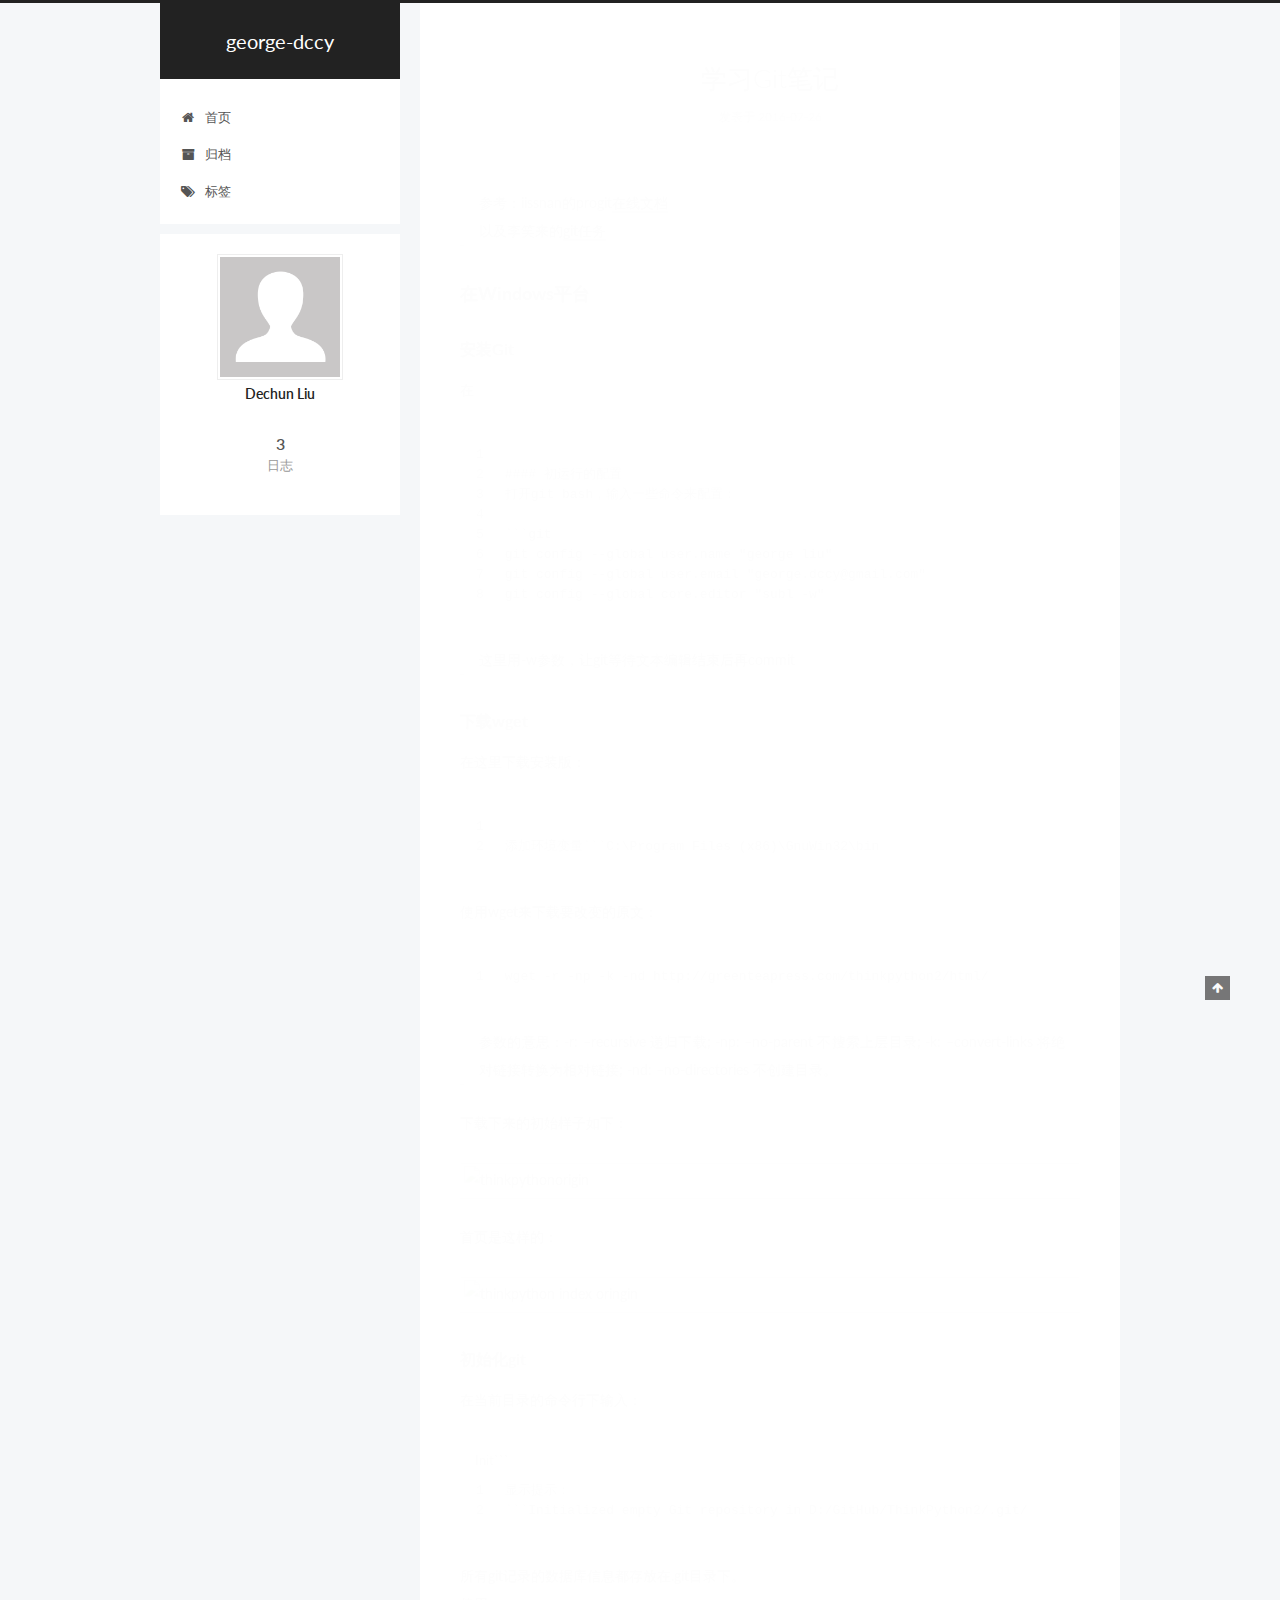
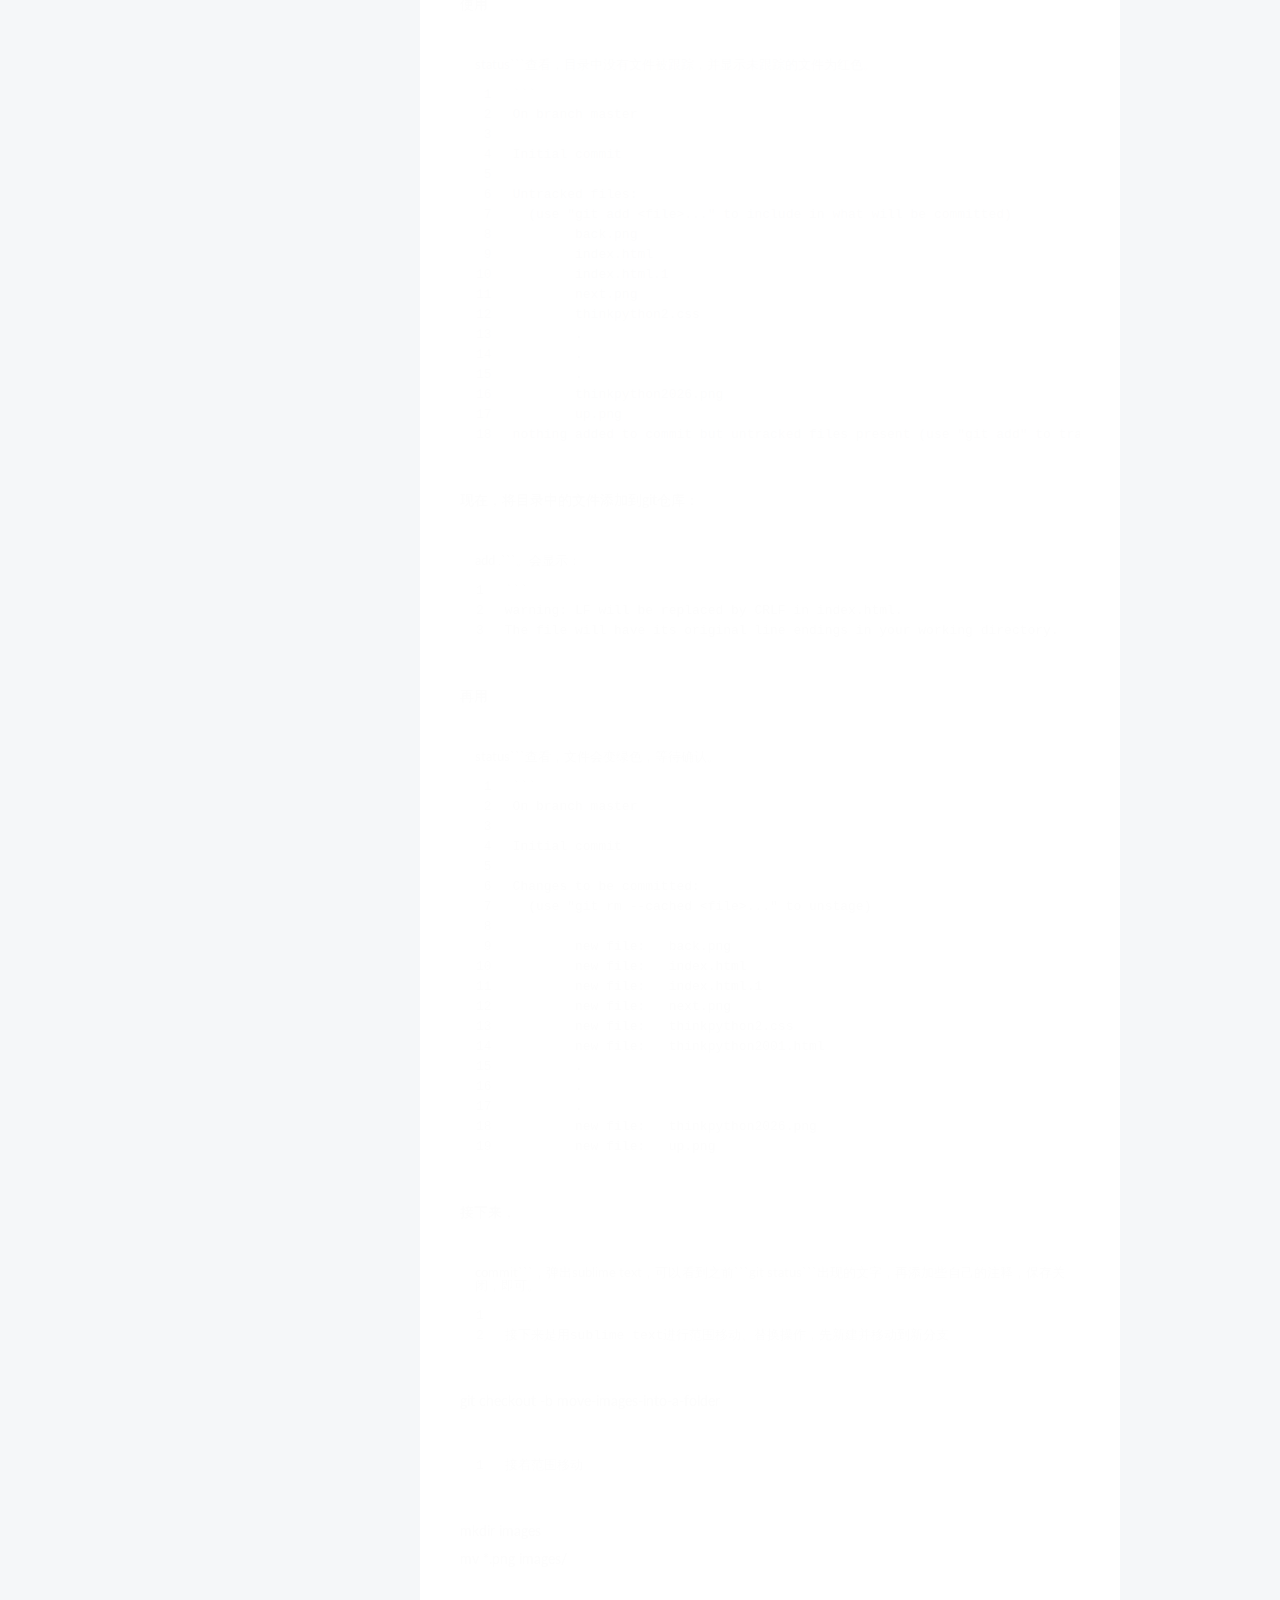
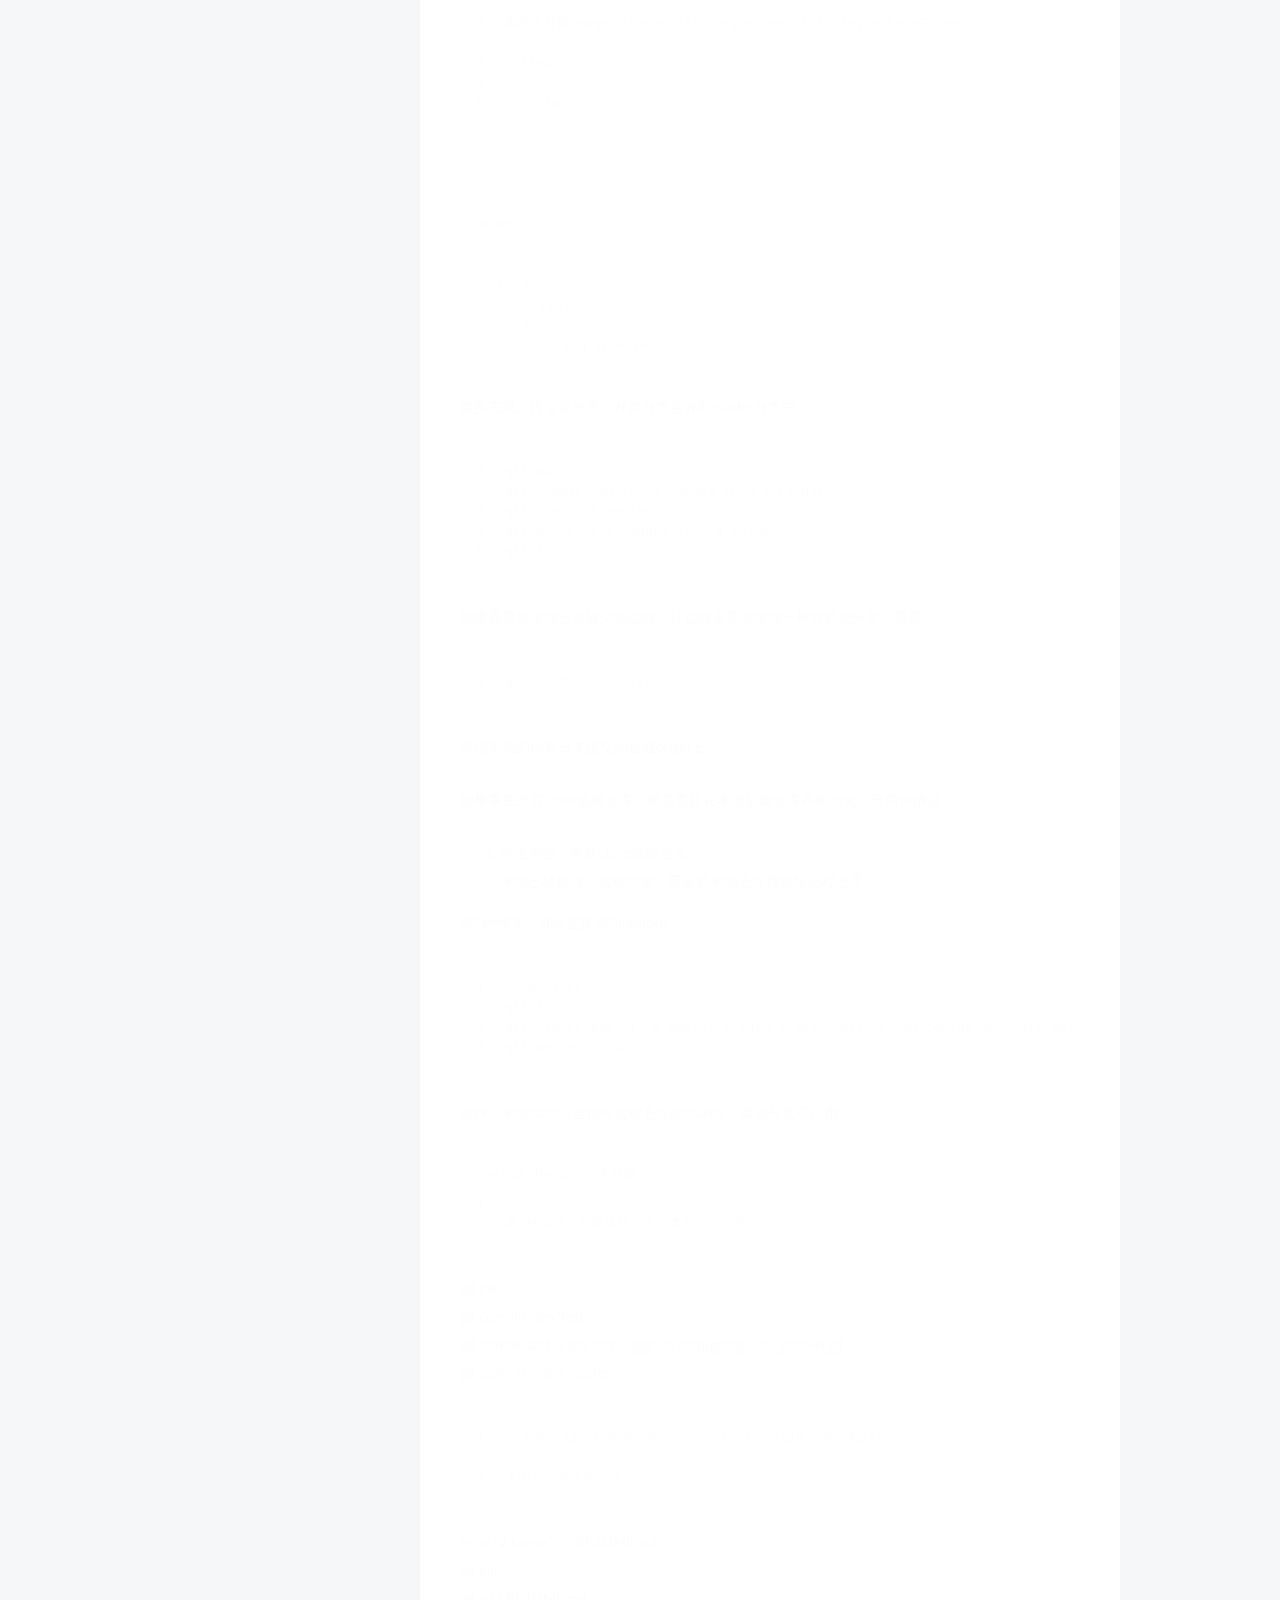
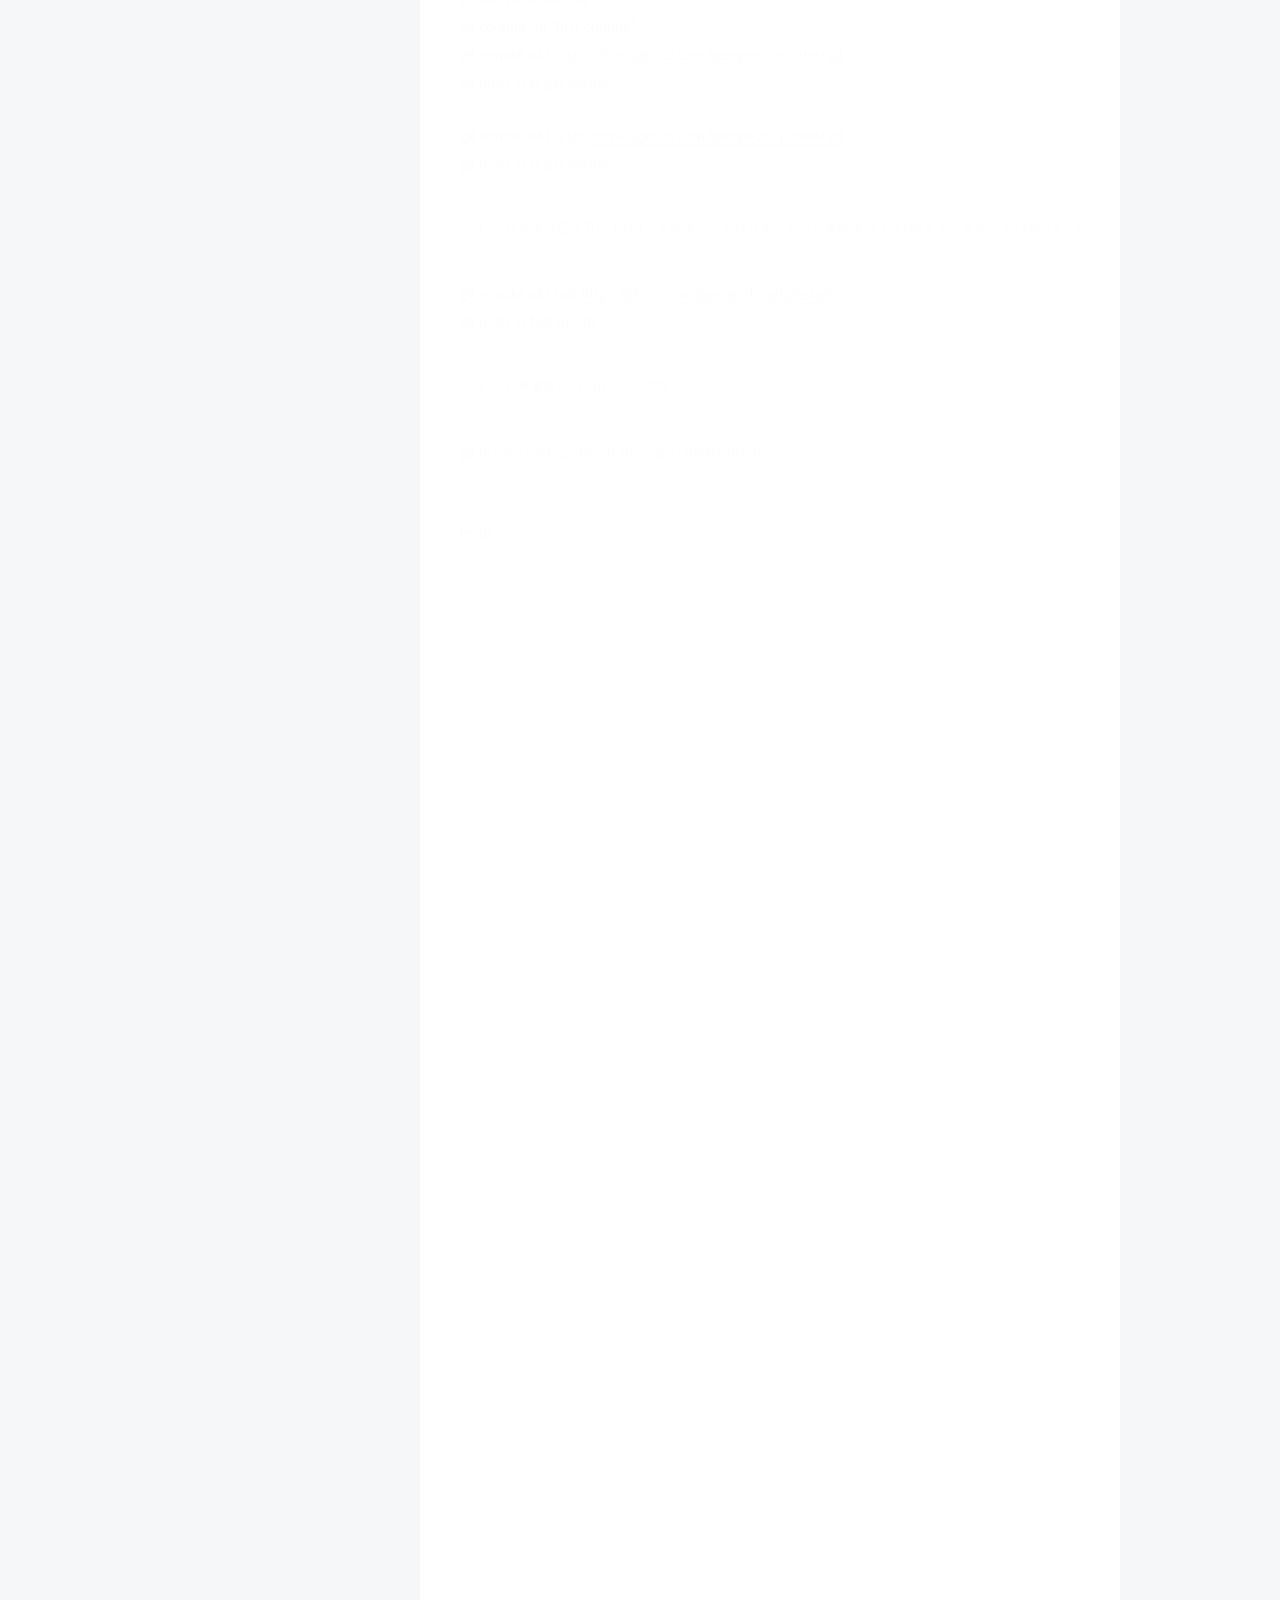
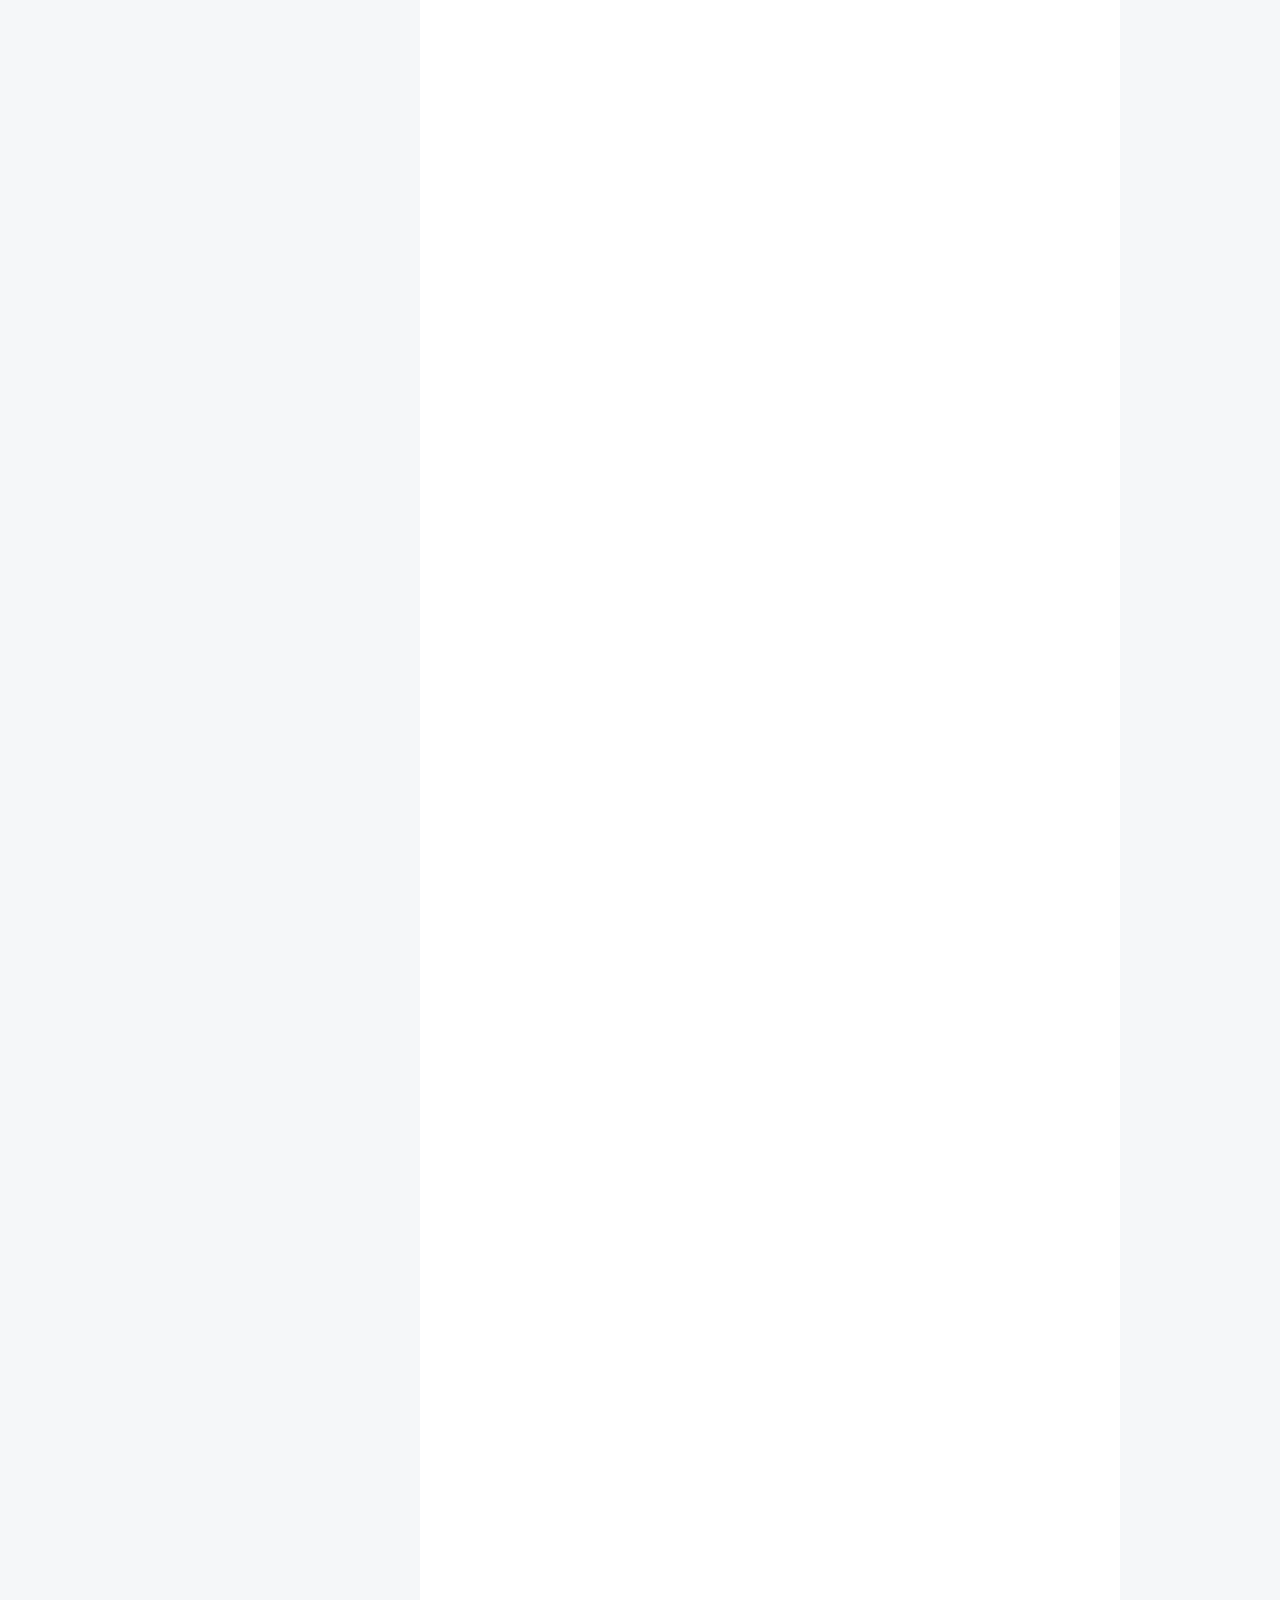
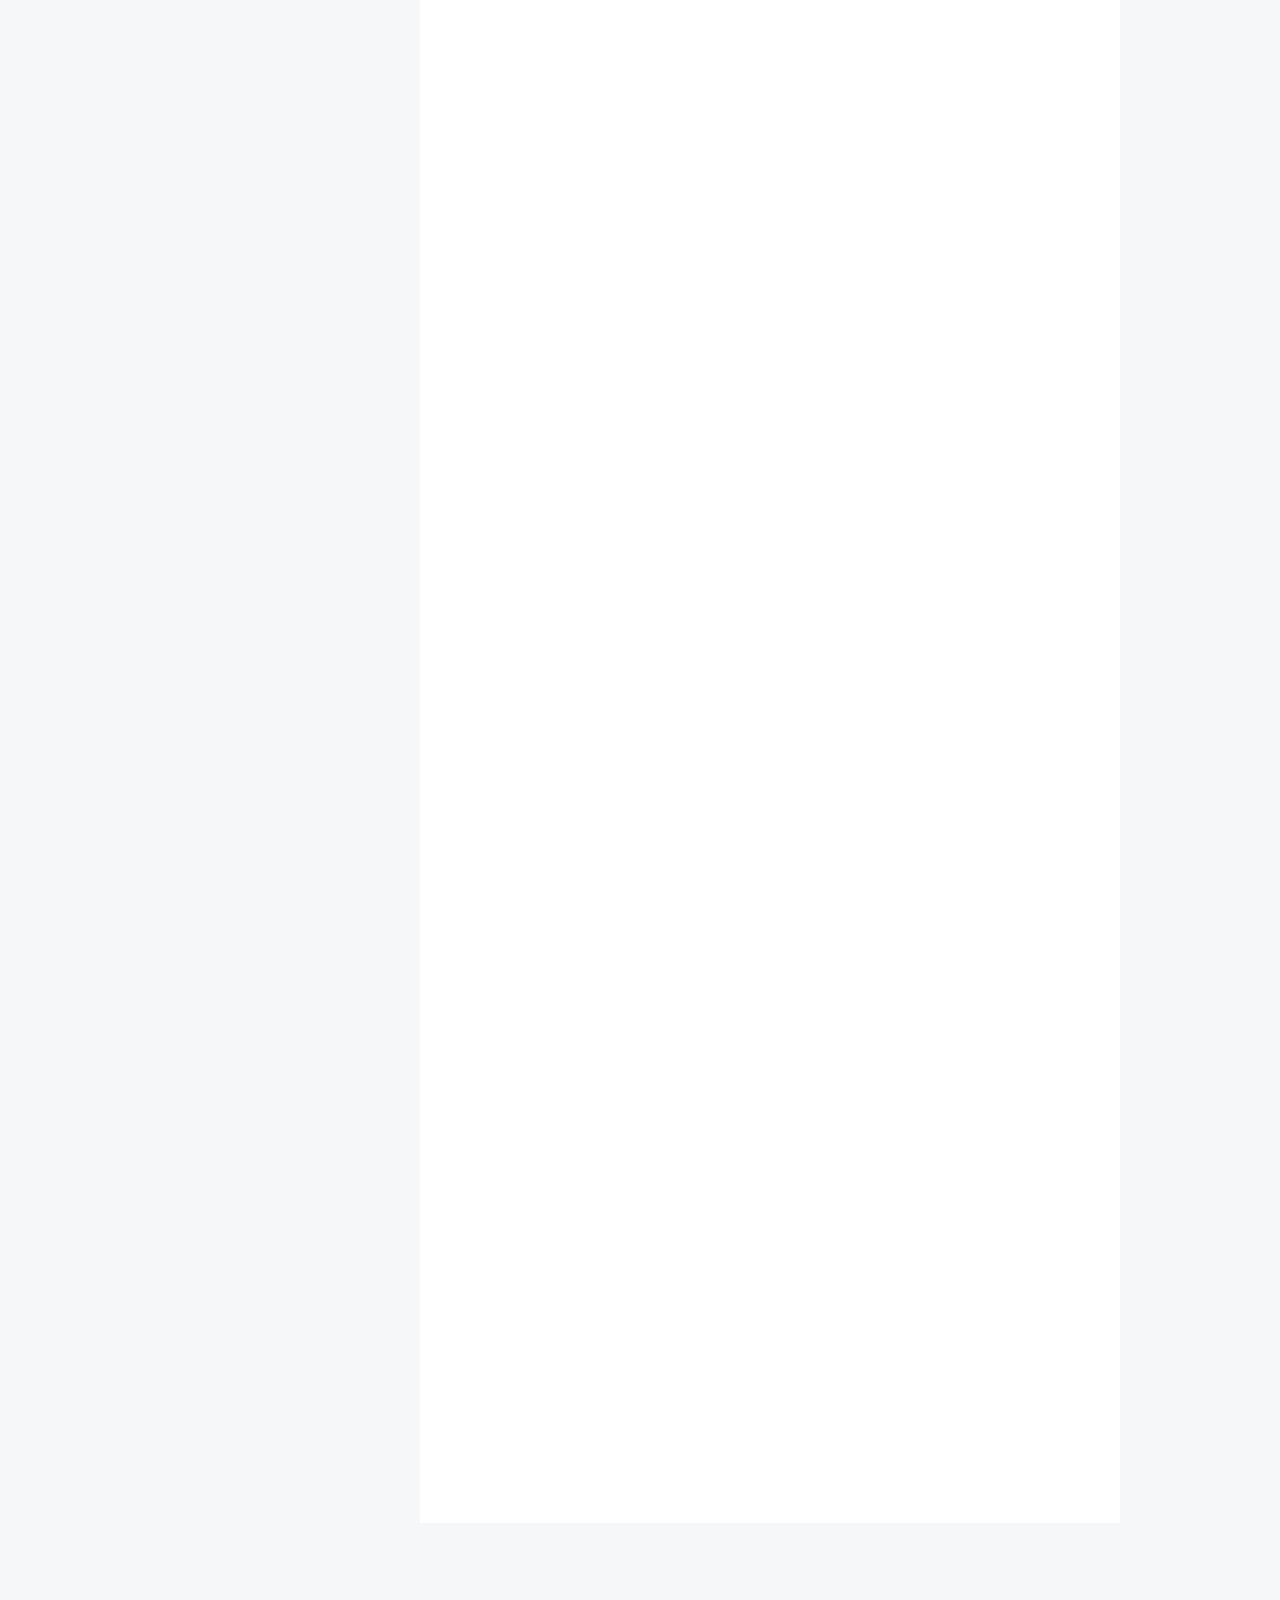
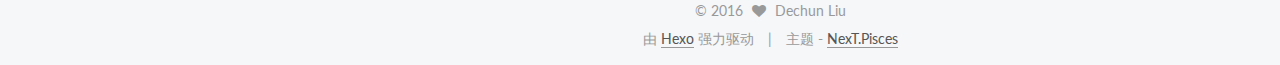
==== commit 41870d4c: "Site updated: 2016-07-29 13:53:47" ====
--- a/index.html
+++ b/index.html
@@ -213,6 +213,143 @@
           <div id="content" class="content">
             
   <section id="posts" class="posts-expand">
+    
+      
+
+  
+  
+
+  
+  
+  
+
+  <article class="post post-type-normal " itemscope itemtype="http://schema.org/Article">
+
+    
+      <header class="post-header">
+
+        
+        
+          <h1 class="post-title" itemprop="name headline">
+            
+            
+              
+                
+                <a class="post-title-link" href="/2016/07/26/learn and try Git/" itemprop="url">
+                  学习Git笔记
+                </a>
+              
+            
+          </h1>
+        
+
+        <div class="post-meta">
+          <span class="post-time">
+            <span class="post-meta-item-icon">
+              <i class="fa fa-calendar-o"></i>
+            </span>
+            <span class="post-meta-item-text">发表于</span>
+            <time itemprop="dateCreated" datetime="2016-07-26T11:26:20+08:00" content="2016-07-26">
+              2016-07-26
+            </time>
+          </span>
+
+          
+
+          
+            
+          
+
+          
+
+          
+          
+
+          
+        </div>
+      </header>
+    
+
+
+    <div class="post-body" itemprop="articleBody">
+
+      
+      
+
+      
+        
+          
+            <blockquote>
+<p>参考：iissnan的progit<a href="http://iissnan.com/progit/html/zh/ch1_6.html" target="_blank" rel="external">在线文档</a><br>以及李笑来的<a href="https://github.com/xiaolai/git-basics-tutorial" target="_blank" rel="external">git任务</a></p>
+</blockquote>
+<h3 id="在Windows平台"><a href="#在Windows平台" class="headerlink" title="在Windows平台"></a>在Windows平台</h3><h4 id="安装Git"><a href="#安装Git" class="headerlink" title="安装Git"></a>安装Git</h4><p>在<figure class="highlight plain"><table><tr><td class="gutter"><pre><div class="line">1</div><div class="line">2</div><div class="line">3</div><div class="line">4</div><div class="line">5</div><div class="line">6</div><div class="line">7</div><div class="line">8</div></pre></td><td class="code"><pre><div class="line"></div><div class="line">#### 初运行的配置</div><div class="line">打开git bash，输入一些命令来配置：</div><div class="line"></div><div class="line">```git</div><div class="line">git config --global user.name &quot;george liu&quot;</div><div class="line">git config --global user.email &quot;george.dccy@gmail.com&quot;</div><div class="line">git config --global core.editor &quot;subl -w&quot;</div></pre></td></tr></table></figure></p>
+<blockquote>
+<p>这里用-w参数，让git等待文本编辑结束后再commit</p>
+</blockquote>
+<h4 id="下载wget"><a href="#下载wget" class="headerlink" title="下载wget"></a>下载wget</h4><p>在这里下载安装版：<figure class="highlight plain"><table><tr><td class="gutter"><pre><div class="line">1</div><div class="line">2</div></pre></td><td class="code"><pre><div class="line"></div><div class="line">添加环境变量```C:\Program Files (x86)\GnuWin32\bin</div></pre></td></tr></table></figure></p>
+<p>使用wget来下载要改变的原文：<br><figure class="highlight cmd"><table><tr><td class="gutter"><pre><div class="line">1</div></pre></td><td class="code"><pre><div class="line">wget -r -np -k -nd http://greenteapress.com/thinkpython2/html/</div></pre></td></tr></table></figure></p>
+<blockquote>
+<p>参数的意思：-r: –recursive 递归下载; -np: –no-parent 不搜索上层目录; -k: –convert-links 将绝对链接转换为相对链接; -nd: –no-directories 不创建目录。</p>
+</blockquote>
+<p>下载下来的初始样子如下：</p>
+<p><img src="/images/2016/07/thinkpythonorigin.PNG" alt="thinkpythonorigin"></p>
+<p>首页是这样的：</p>
+<p><img src="/images/2016/07/thinkpythonindexoringin.PNG" alt="thinkpython index oringin"></p>
+<h4 id="初始化git"><a href="#初始化git" class="headerlink" title="初始化git"></a>初始化git</h4><p>在当前目录的命令行下输入：<br><figure class="highlight plain"><figcaption><span>Init```</span></figcaption><table><tr><td class="gutter"><pre><div class="line">1</div><div class="line">2</div></pre></td><td class="code"><pre><div class="line">显示提示：</div><div class="line">```Initialized empty Git repository in D:/GitHub/ThinkPython2/.git/</div></pre></td></tr></table></figure></p>
+<p>所有git记录的数据库信息都存放在.git目录下。<br>使用<figure class="highlight plain"><figcaption><span>status```查看，目录中没有文件被跟踪，并显示未跟踪的文件为红色。</span></figcaption><table><tr><td class="gutter"><pre><div class="line">1</div><div class="line">2</div><div class="line">3</div><div class="line">4</div><div class="line">5</div><div class="line">6</div><div class="line">7</div><div class="line">8</div><div class="line">9</div><div class="line">10</div><div class="line">11</div><div class="line">12</div><div class="line">13</div><div class="line">14</div><div class="line">15</div><div class="line">16</div><div class="line">17</div><div class="line">18</div></pre></td><td class="code"><pre><div class="line">```</div><div class="line">On branch master</div><div class="line"></div><div class="line">Initial commit</div><div class="line"></div><div class="line">Untracked files:</div><div class="line">  (use &quot;git add &lt;file&gt;...&quot; to include in what will be committed)</div><div class="line">        back.png</div><div class="line">        index.html</div><div class="line">        index.html.1</div><div class="line">        next.png</div><div class="line">        thinkpython2.css</div><div class="line">        .</div><div class="line">        .</div><div class="line">        .</div><div class="line">        thinkpython2026.png</div><div class="line">        up.png</div><div class="line">nothing added to commit but untracked files present (use &quot;git add&quot; to track)</div></pre></td></tr></table></figure></p>
+<p>现在，将目录中的文件添加到git仓库：<figure class="highlight plain"><figcaption><span>add .```。会显示：</span></figcaption><table><tr><td class="gutter"><pre><div class="line">1</div><div class="line">2</div><div class="line">3</div></pre></td><td class="code"><pre><div class="line">```</div><div class="line">warning: LF will be replaced by CRLF in index.html.</div><div class="line">The file will have its original line endings in your working directory.</div></pre></td></tr></table></figure></p>
+<p>再用<figure class="highlight plain"><figcaption><span>status```查看，文件会变绿色，等待确认。</span></figcaption><table><tr><td class="gutter"><pre><div class="line">1</div><div class="line">2</div><div class="line">3</div><div class="line">4</div><div class="line">5</div><div class="line">6</div><div class="line">7</div><div class="line">8</div><div class="line">9</div><div class="line">10</div><div class="line">11</div><div class="line">12</div><div class="line">13</div><div class="line">14</div><div class="line">15</div><div class="line">16</div><div class="line">17</div><div class="line">18</div><div class="line">19</div></pre></td><td class="code"><pre><div class="line">```</div><div class="line">On branch master</div><div class="line"></div><div class="line">Initial commit</div><div class="line"></div><div class="line">Changes to be committed:</div><div class="line">  (use &quot;git rm --cached &lt;file&gt;...&quot; to unstage)</div><div class="line"></div><div class="line">        new file:   back.png</div><div class="line">        new file:   index.html</div><div class="line">        new file:   index.html.1</div><div class="line">        new file:   next.png</div><div class="line">        new file:   thinkpython2.css</div><div class="line">        new file:   thinkpython2001.html</div><div class="line">        .</div><div class="line">        .</div><div class="line">        .</div><div class="line">        new file:   thinkpython2026.png</div><div class="line">        new file:   up.png</div></pre></td></tr></table></figure></p>
+<p>接下来，<figure class="highlight plain"><figcaption><span>commit```，弹出sublime text，可以看到之前```git status```出现的文字，再添加些自己的注释，保存关闭，即可。</span></figcaption><table><tr><td class="gutter"><pre><div class="line">1</div><div class="line">2</div></pre></td><td class="code"><pre><div class="line"></div><div class="line">接下来是用sublime text进行范围移动、替换操作，先新建并移动到新分支</div></pre></td></tr></table></figure></p>
+<p>git checkout -b move-images-into-a-folder<br><figure class="highlight plain"><table><tr><td class="gutter"><pre><div class="line">1</div></pre></td><td class="code"><pre><div class="line">接着范围移动</div></pre></td></tr></table></figure></p>
+<p>mkdir images<br>mv *.png images/<br><figure class="highlight plain"><table><tr><td class="gutter"><pre><div class="line">1</div><div class="line">2</div><div class="line">3</div><div class="line">4</div><div class="line">5</div></pre></td><td class="code"><pre><div class="line">再范围替换image：&lt;key&gt;shift&lt;/key&gt;+&lt;key&gt;ctrl&lt;/key&gt;+&lt;key&gt;F&lt;/key&gt;，</div><div class="line"></div><div class="line">&gt; find:</div><div class="line">&gt;</div><div class="line">&gt; ```img src=&quot;</div></pre></td></tr></table></figure></p>
+<p>&gt;</p>
+<blockquote>
+<p>where:</p>
+<figure class="highlight plain"><table><tr><td class="gutter"><pre><div class="line">1</div><div class="line">2</div><div class="line">3</div><div class="line">4</div></pre></td><td class="code"><pre><div class="line">&gt;</div><div class="line">&gt; replace:</div><div class="line">&gt;</div><div class="line">&gt; ```img src=&quot;images/</div></pre></td></tr></table></figure>
+</blockquote>
+<p>替换完成。提交该分支，并将分支合并到master分支中：<br><figure class="highlight plain"><table><tr><td class="gutter"><pre><div class="line">1</div><div class="line">2</div><div class="line">3</div><div class="line">4</div><div class="line">5</div></pre></td><td class="code"><pre><div class="line">git add .</div><div class="line">git commit -am &apos;move images into a folder&apos;</div><div class="line">git checkout master</div><div class="line">git merge move-images-into-a-folder</div><div class="line">git log</div></pre></td></tr></table></figure></p>
+<p>如果需要将本地分支提交到远程，让远程仓库和本地一样有其他分支，需要：<br><figure class="highlight plain"><table><tr><td class="gutter"><pre><div class="line">1</div></pre></td><td class="code"><pre><div class="line">git push --all origin</div></pre></td></tr></table></figure></p>
+<p>即把本地的所有分支提交到远程origin上。</p>
+<p>如果事先没有clone远程仓库，而是直接在本地新建仓库并初始化，分两种情况：</p>
+<ol>
+<li>本地为空，需要clone远程仓库</li>
+<li>本地已经操作，远程为空，需要将本地仓库推送给远程仓库</li>
+</ol>
+<p>第1种情况，可以直接添加remote:<br><figure class="highlight plain"><table><tr><td class="gutter"><pre><div class="line">1</div><div class="line">2</div><div class="line">3</div><div class="line">4</div></pre></td><td class="code"><pre><div class="line">cd project</div><div class="line">git init</div><div class="line">git remote add -f -m master origin https://github.com/george-dccy/git-basics-tutorial.git</div><div class="line">git merge origin</div></pre></td></tr></table></figure></p>
+<p>这样，本地master会指向远程仓库的master，其他分支可以用<figure class="highlight plain"><figcaption><span>checkout -b <branchname> origin/<branchname>```来获取。</branchname></branchname></span></figcaption><table><tr><td class="gutter"><pre><div class="line">1</div><div class="line">2</div></pre></td><td class="code"><pre><div class="line"></div><div class="line">第2种情况，新建远程仓库，本地仓库操作：</div></pre></td></tr></table></figure></p>
+<p>git init<br>git commit -am ‘test’<br>git remote add origin <a href="https://github.com/george-dccy/tptest.git" target="_blank" rel="external">https://github.com/george-dccy/tptest.git</a><br>git push -u origin master<br><figure class="highlight plain"><table><tr><td class="gutter"><pre><div class="line">1</div><div class="line">2</div><div class="line">3</div></pre></td><td class="code"><pre><div class="line">&gt; 添加origin到本地，并push master到origin，同时建立track</div><div class="line"></div><div class="line">下面是官方给的方法：</div></pre></td></tr></table></figure></p>
+<p>echo “# tptest” &gt;&gt; README.md<br>git init<br>git add README.md<br>git commit -m “first commit”<br>git remote add origin <a href="https://github.com/george-dccy/tptest.git" target="_blank" rel="external">https://github.com/george-dccy/tptest.git</a><br>git push -u origin master</p>
+<p>git remote add origin <a href="https://github.com/george-dccy/tptest.git" target="_blank" rel="external">https://github.com/george-dccy/tptest.git</a><br>git push -u origin master<br><figure class="highlight plain"><table><tr><td class="gutter"><pre><div class="line">1</div></pre></td><td class="code"><pre><div class="line">如果本地已经有origin，又添加一个远程仓库，那么只要改变origin的名字，多加一个remote，后面的push也给这个remote即可。</div></pre></td></tr></table></figure></p>
+<p>git remote add test <a href="https://github.com/george-dccy/tptest.git" target="_blank" rel="external">https://github.com/george-dccy/tptest.git</a><br>git push -u test master<br><figure class="highlight plain"><table><tr><td class="gutter"><pre><div class="line">1</div></pre></td><td class="code"><pre><div class="line">如果要改回origin，则设置：</div></pre></td></tr></table></figure></p>
+<p>git branch –set-upstream-to=origin/master master<br>```</p>
+<p>[end]</p>
+
+          
+        
+      
+    </div>
+
+    <div>
+      
+    </div>
+
+    <div>
+      
+    </div>
+
+    <footer class="post-footer">
+      
+
+      
+
+      
+      
+        <div class="post-eof"></div>
+      
+    </footer>
+  </article>
+
+
     
       
 
@@ -467,7 +604,7 @@
         <nav class="site-state motion-element">
           <div class="site-state-item site-state-posts">
             <a href="/archives">
-              <span class="site-state-item-count">2</span>
+              <span class="site-state-item-count">3</span>
               <span class="site-state-item-name">日志</span>
             </a>
           </div>
--- a/css/main.css
+++ b/css/main.css
@@ -1549,7 +1549,7 @@
   width: 4px;
   height: 4px;
   border-radius: 50%;
-  background: #799d11;
+  background: #f4ffa3;
 }
 .links-of-blogroll {
   font-size: 13px;
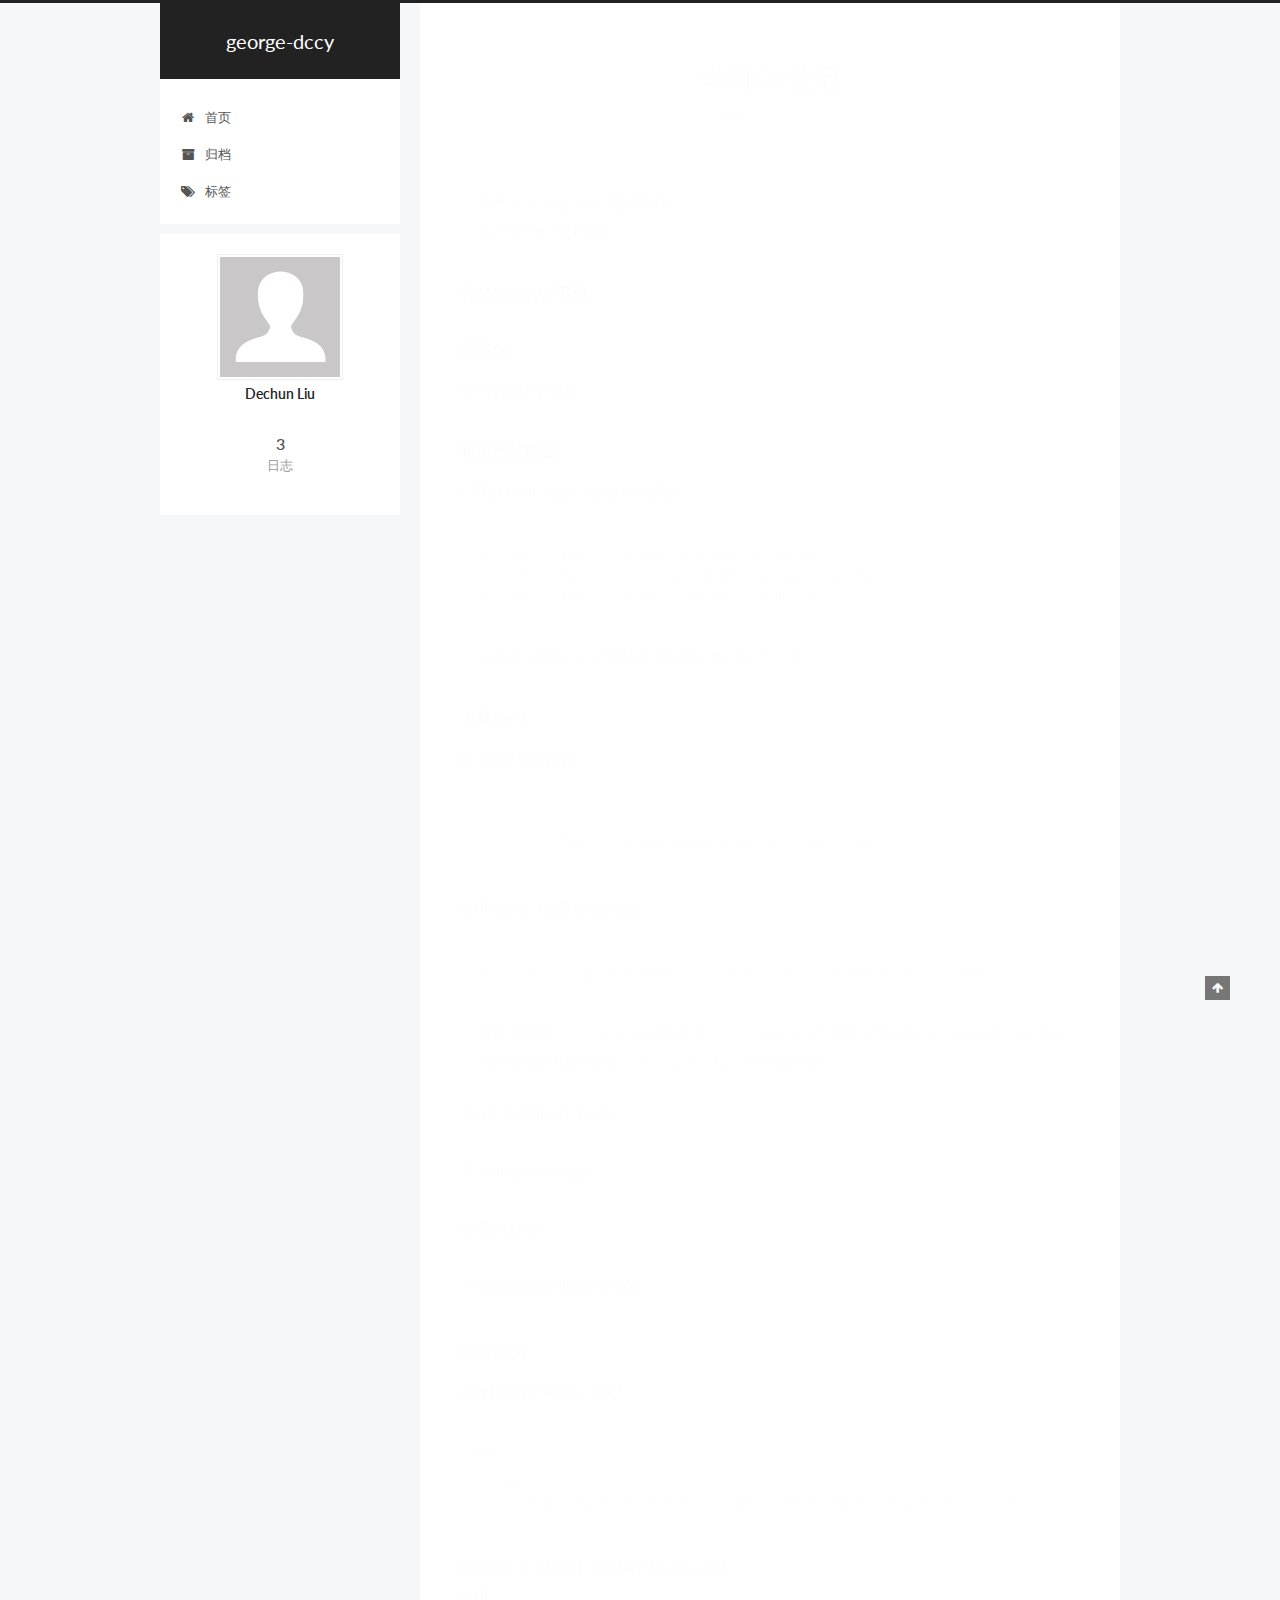
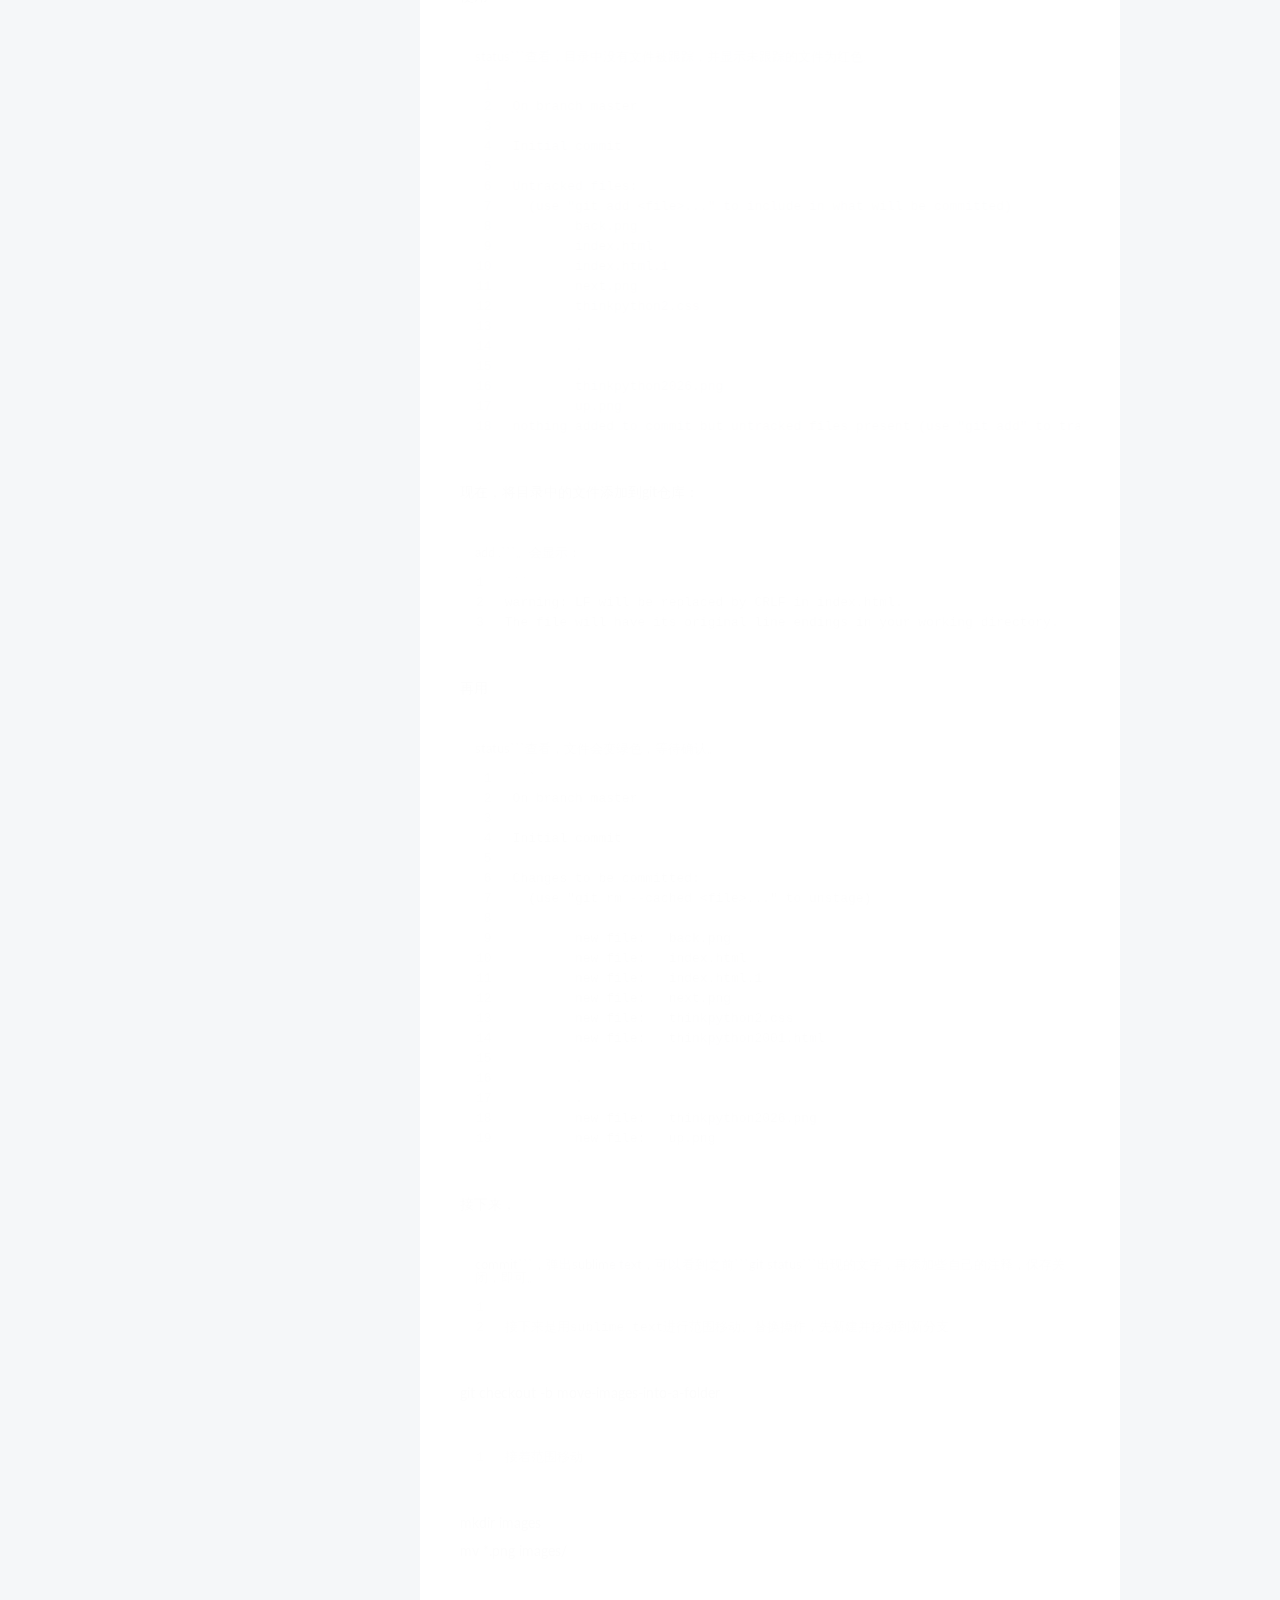
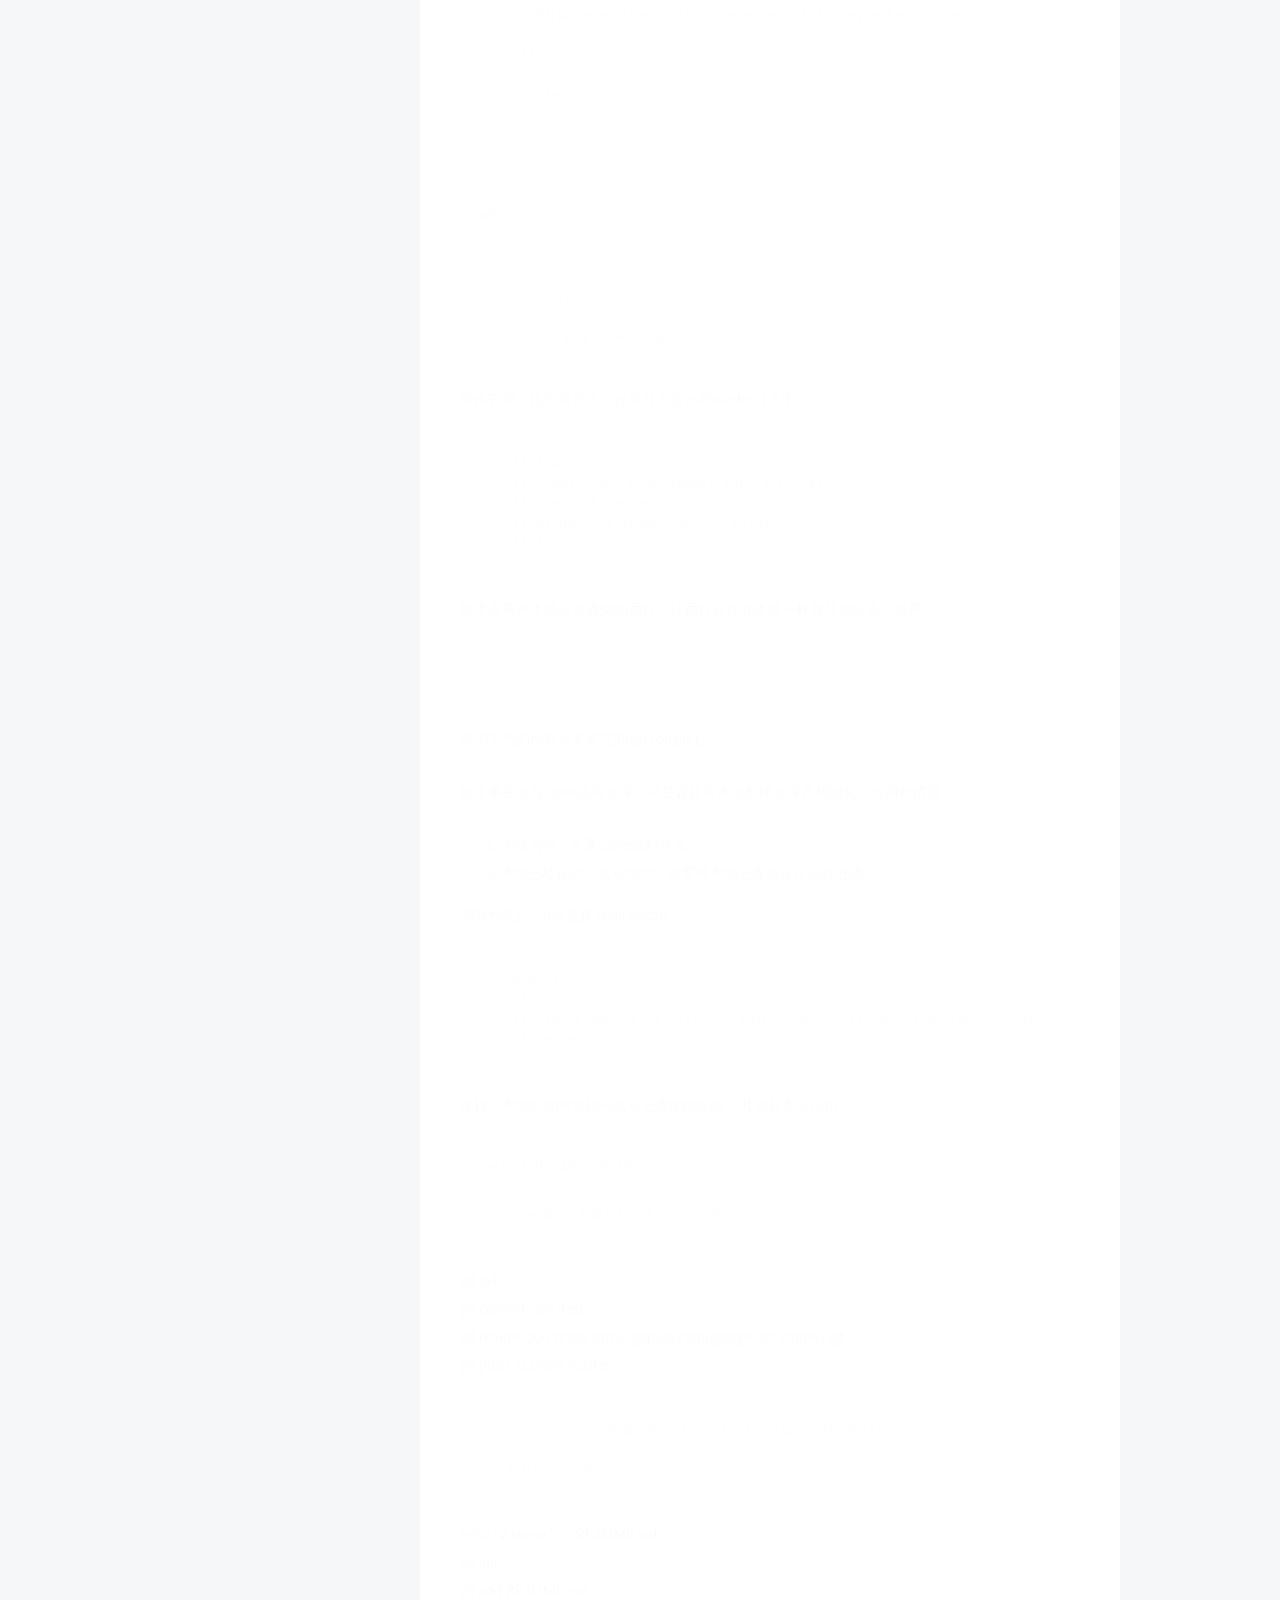
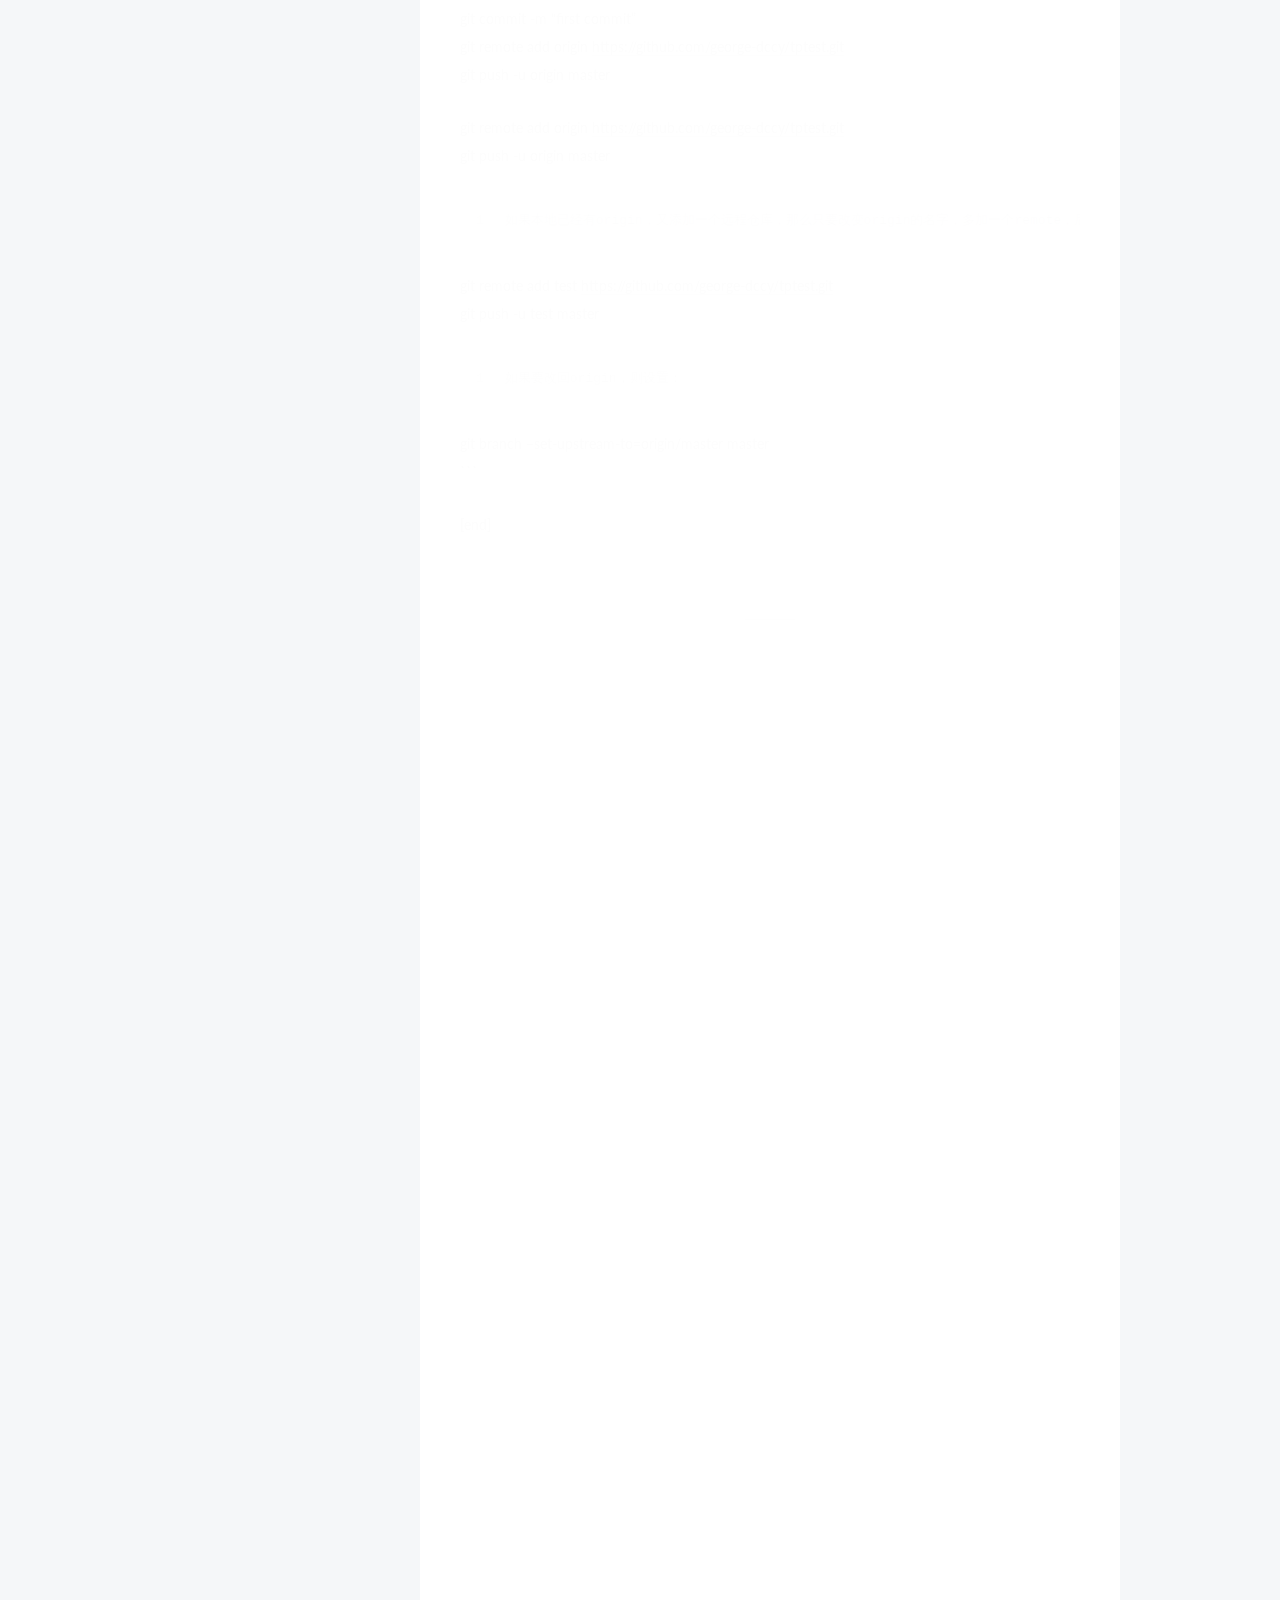
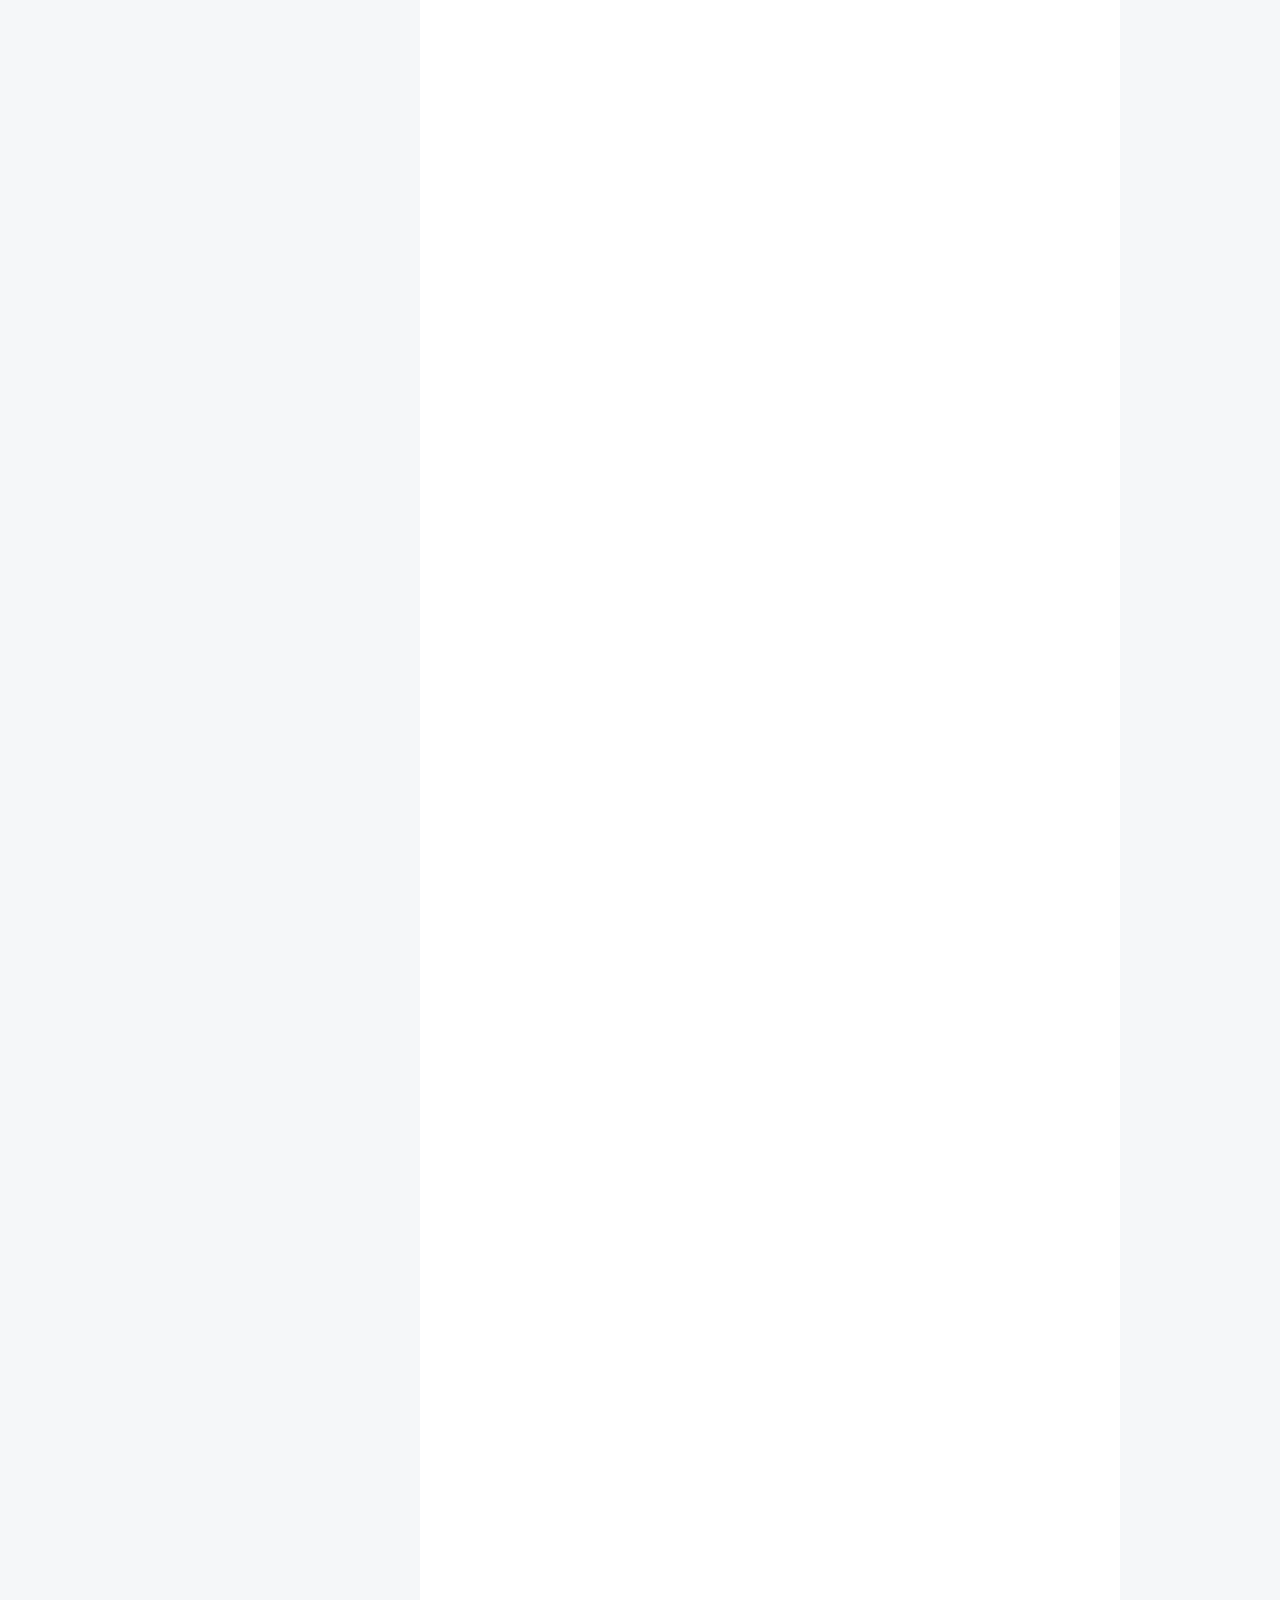
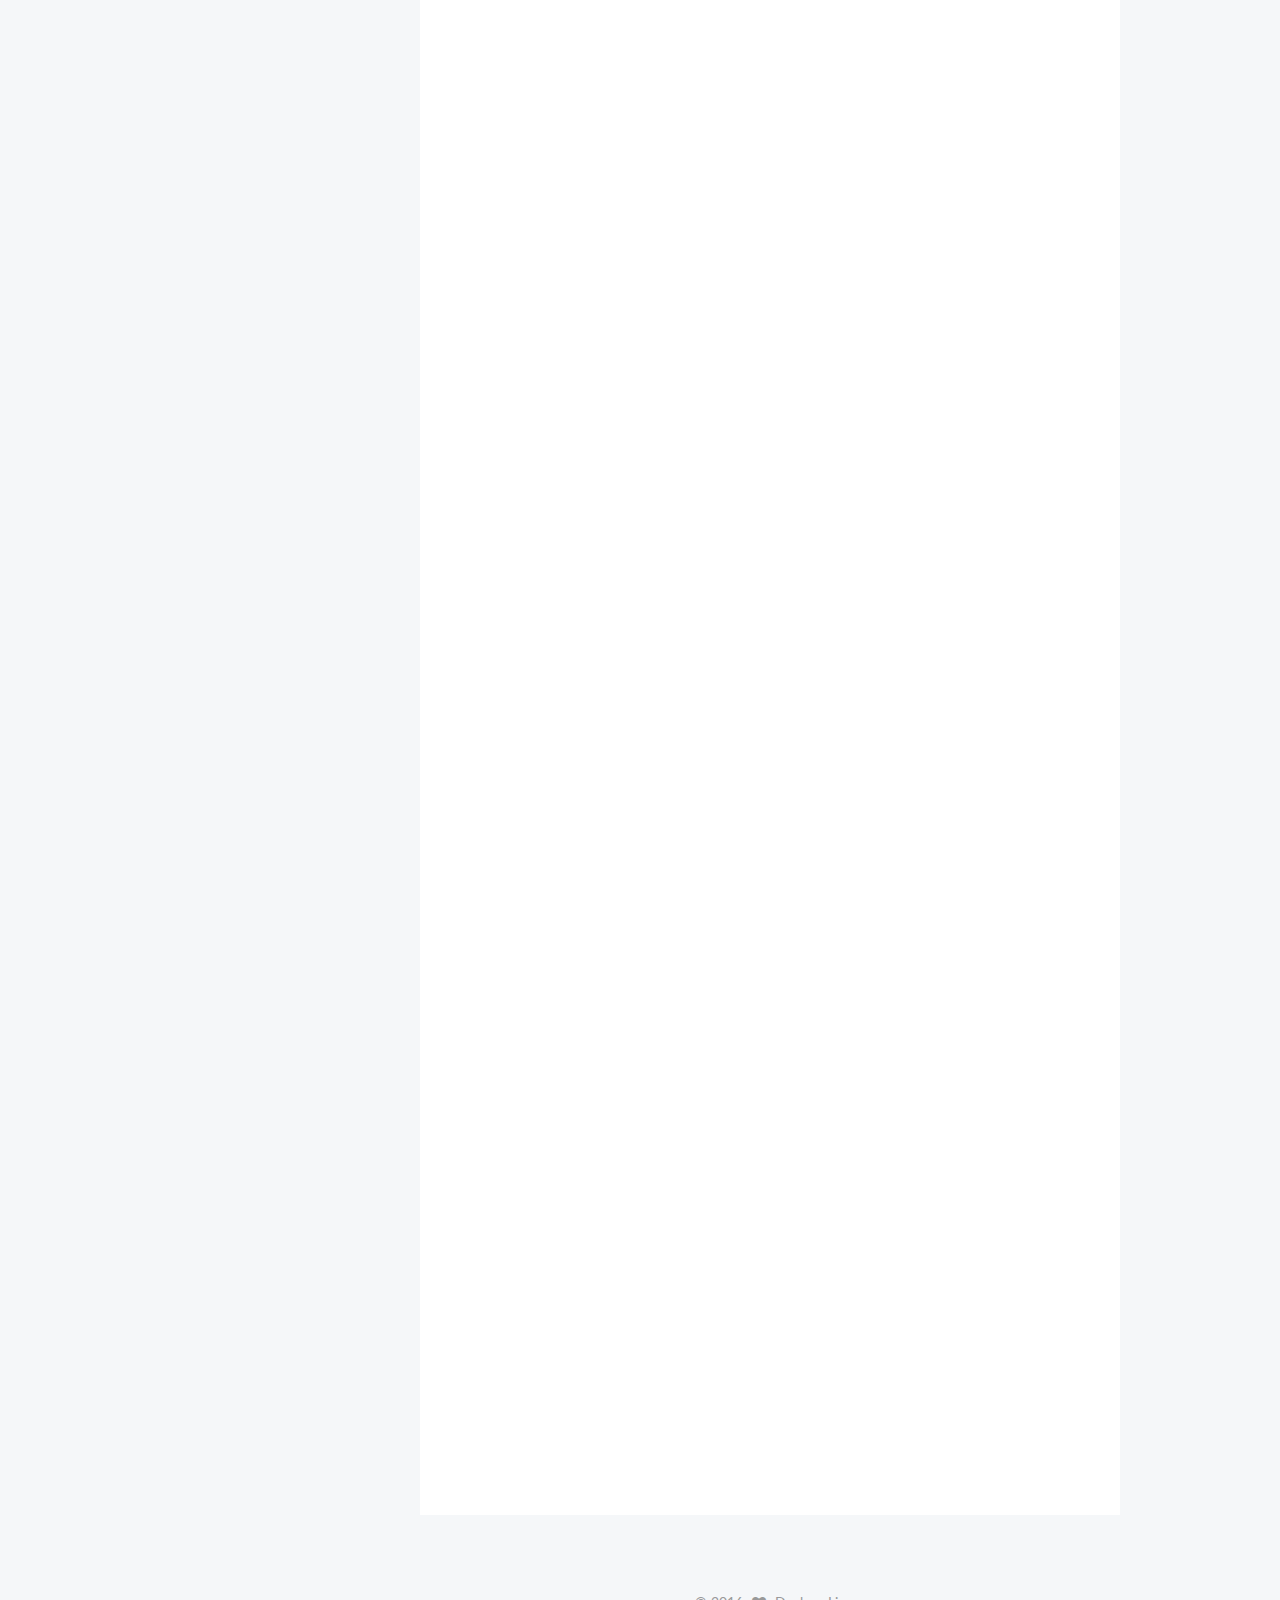
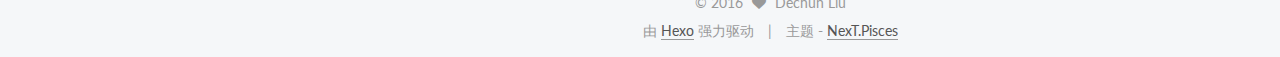
==== commit 7726d906: "Site updated: 2016-07-29 14:04:45" ====
--- a/index.html
+++ b/index.html
@@ -282,12 +282,15 @@
             <blockquote>
 <p>参考：iissnan的progit<a href="http://iissnan.com/progit/html/zh/ch1_6.html" target="_blank" rel="external">在线文档</a><br>以及李笑来的<a href="https://github.com/xiaolai/git-basics-tutorial" target="_blank" rel="external">git任务</a></p>
 </blockquote>
-<h3 id="在Windows平台"><a href="#在Windows平台" class="headerlink" title="在Windows平台"></a>在Windows平台</h3><h4 id="安装Git"><a href="#安装Git" class="headerlink" title="安装Git"></a>安装Git</h4><p>在<figure class="highlight plain"><table><tr><td class="gutter"><pre><div class="line">1</div><div class="line">2</div><div class="line">3</div><div class="line">4</div><div class="line">5</div><div class="line">6</div><div class="line">7</div><div class="line">8</div></pre></td><td class="code"><pre><div class="line"></div><div class="line">#### 初运行的配置</div><div class="line">打开git bash，输入一些命令来配置：</div><div class="line"></div><div class="line">```git</div><div class="line">git config --global user.name &quot;george liu&quot;</div><div class="line">git config --global user.email &quot;george.dccy@gmail.com&quot;</div><div class="line">git config --global core.editor &quot;subl -w&quot;</div></pre></td></tr></table></figure></p>
+<h3 id="在Windows平台"><a href="#在Windows平台" class="headerlink" title="在Windows平台"></a>在Windows平台</h3><h4 id="安装Git"><a href="#安装Git" class="headerlink" title="安装Git"></a>安装Git</h4><p>在<a href="http://msysgit.github.com/" target="_blank" rel="external">mysygit</a>下载安装。</p>
+<h4 id="初运行的配置"><a href="#初运行的配置" class="headerlink" title="初运行的配置"></a>初运行的配置</h4><p>打开git bash，输入一些命令来配置：</p>
+<figure class="highlight plain"><table><tr><td class="gutter"><pre><div class="line">1</div><div class="line">2</div><div class="line">3</div></pre></td><td class="code"><pre><div class="line">git config --global user.name &quot;george liu&quot;</div><div class="line">git config --global user.email &quot;george.dccy@gmail.com&quot;</div><div class="line">git config --global core.editor &quot;subl -w&quot;</div></pre></td></tr></table></figure>
 <blockquote>
 <p>这里用-w参数，让git等待文本编辑结束后再commit</p>
 </blockquote>
 <h4 id="下载wget"><a href="#下载wget" class="headerlink" title="下载wget"></a>下载wget</h4><p>在这里下载安装版：<figure class="highlight plain"><table><tr><td class="gutter"><pre><div class="line">1</div><div class="line">2</div></pre></td><td class="code"><pre><div class="line"></div><div class="line">添加环境变量```C:\Program Files (x86)\GnuWin32\bin</div></pre></td></tr></table></figure></p>
-<p>使用wget来下载要改变的原文：<br><figure class="highlight cmd"><table><tr><td class="gutter"><pre><div class="line">1</div></pre></td><td class="code"><pre><div class="line">wget -r -np -k -nd http://greenteapress.com/thinkpython2/html/</div></pre></td></tr></table></figure></p>
+<p>使用wget来下载要改变的原文：</p>
+<figure class="highlight plain"><table><tr><td class="gutter"><pre><div class="line">1</div></pre></td><td class="code"><pre><div class="line">wget -r -np -k -nd http://greenteapress.com/thinkpython2/html/</div></pre></td></tr></table></figure>
 <blockquote>
 <p>参数的意思：-r: –recursive 递归下载; -np: –no-parent 不搜索上层目录; -k: –convert-links 将绝对链接转换为相对链接; -nd: –no-directories 不创建目录。</p>
 </blockquote>
--- a/css/main.css
+++ b/css/main.css
@@ -1549,7 +1549,7 @@
   width: 4px;
   height: 4px;
   border-radius: 50%;
-  background: #f4ffa3;
+  background: #219de4;
 }
 .links-of-blogroll {
   font-size: 13px;
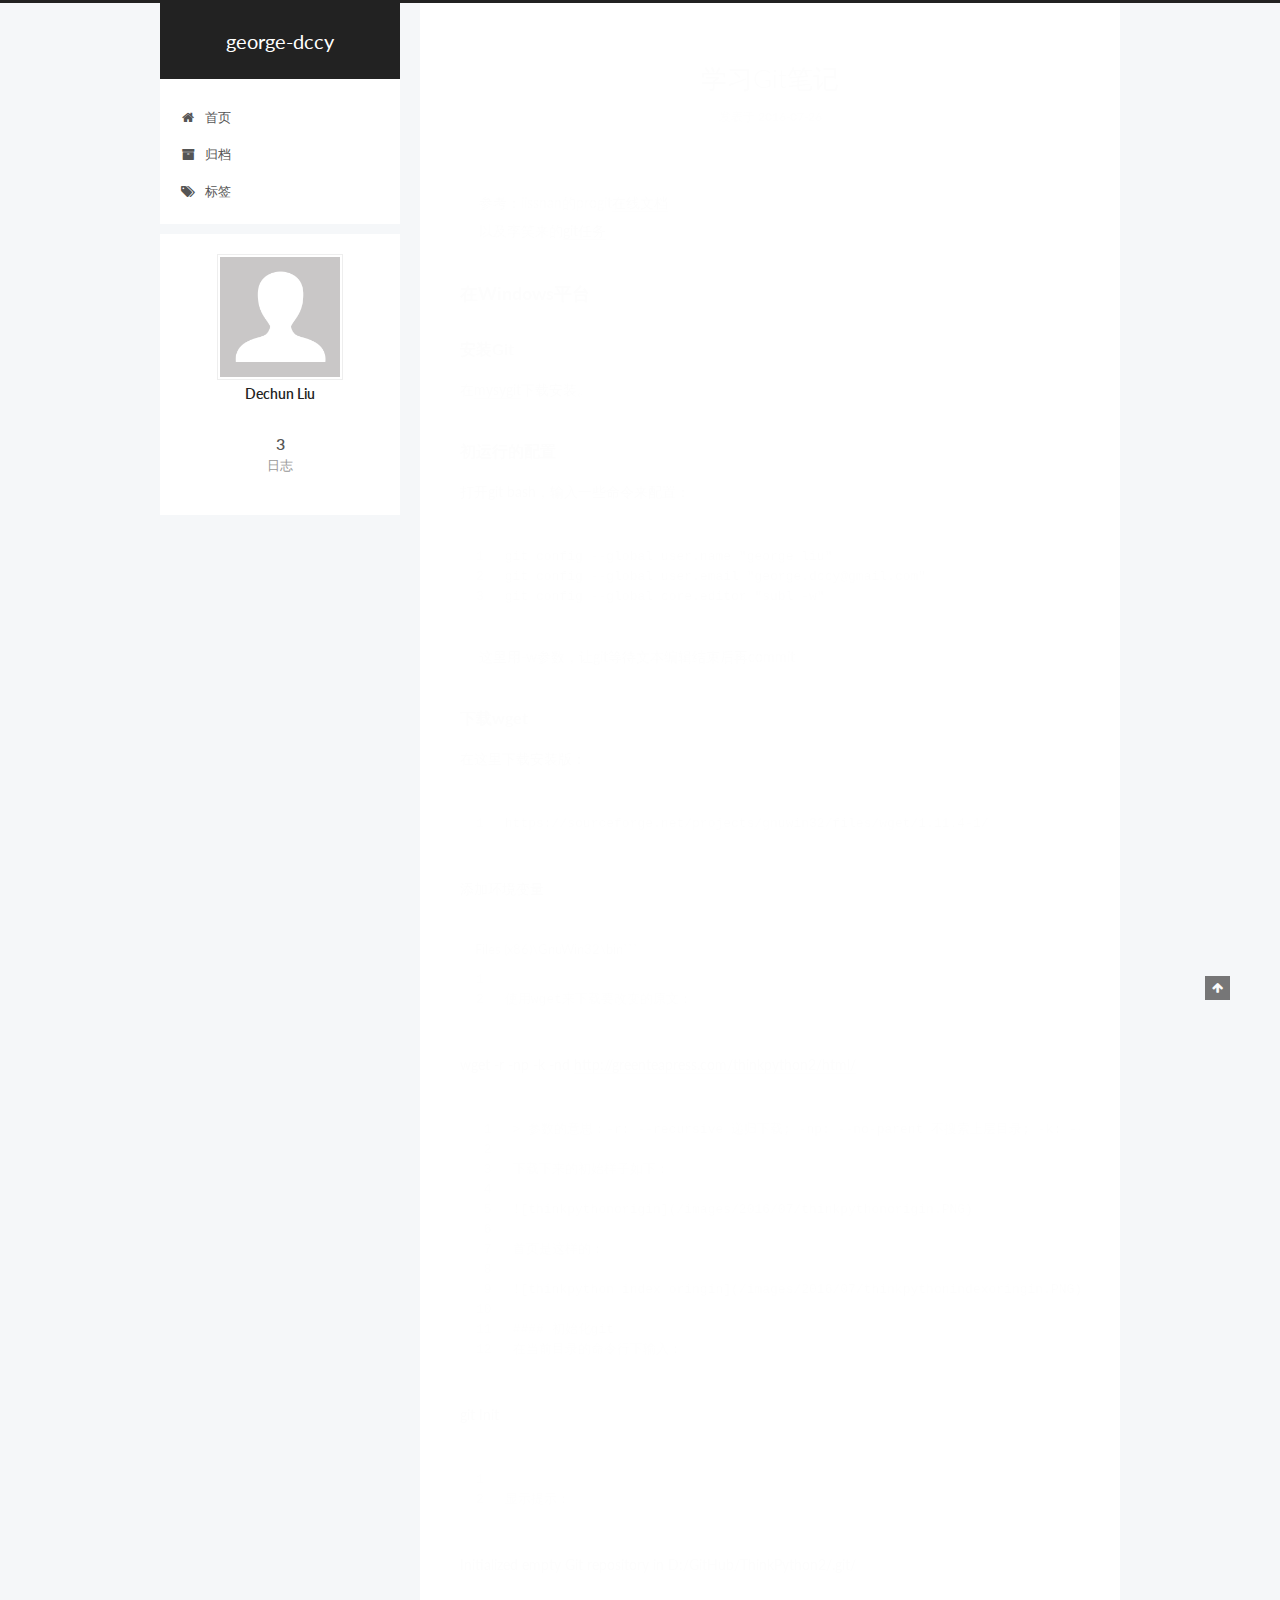
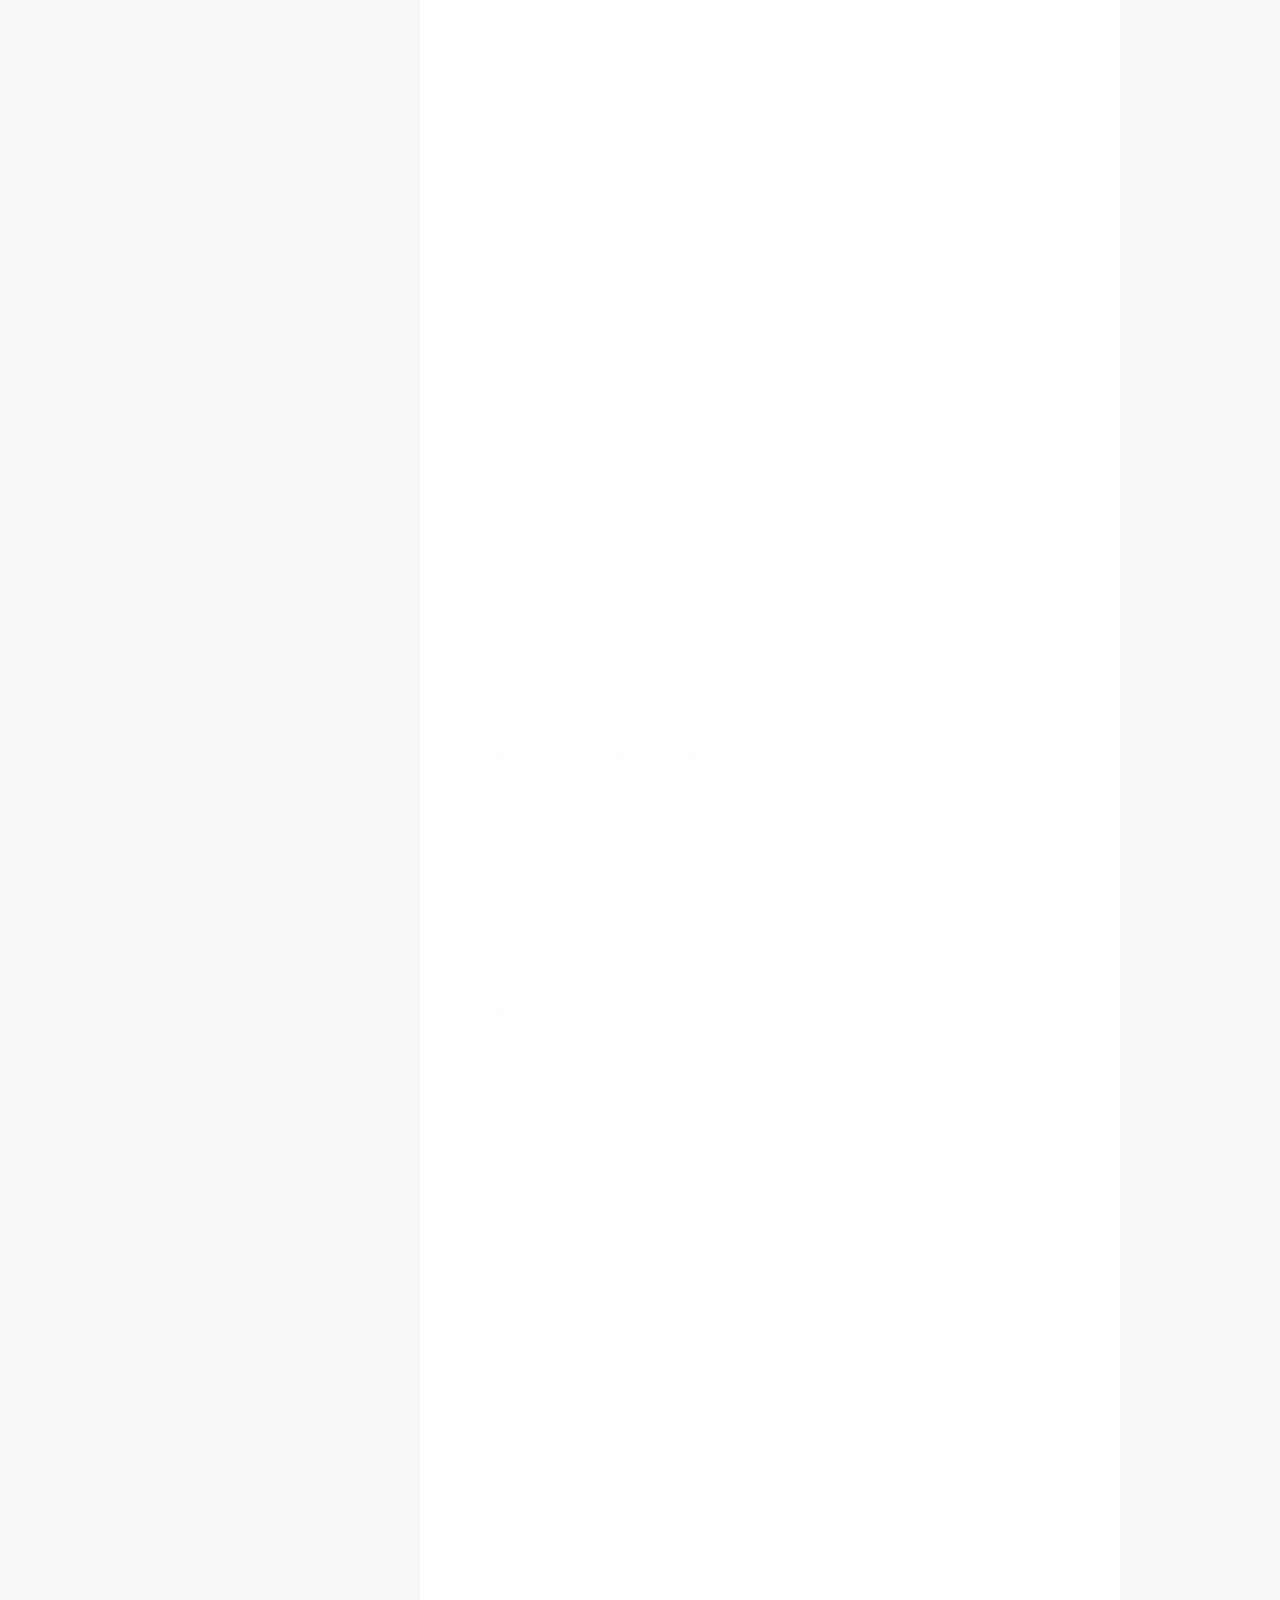
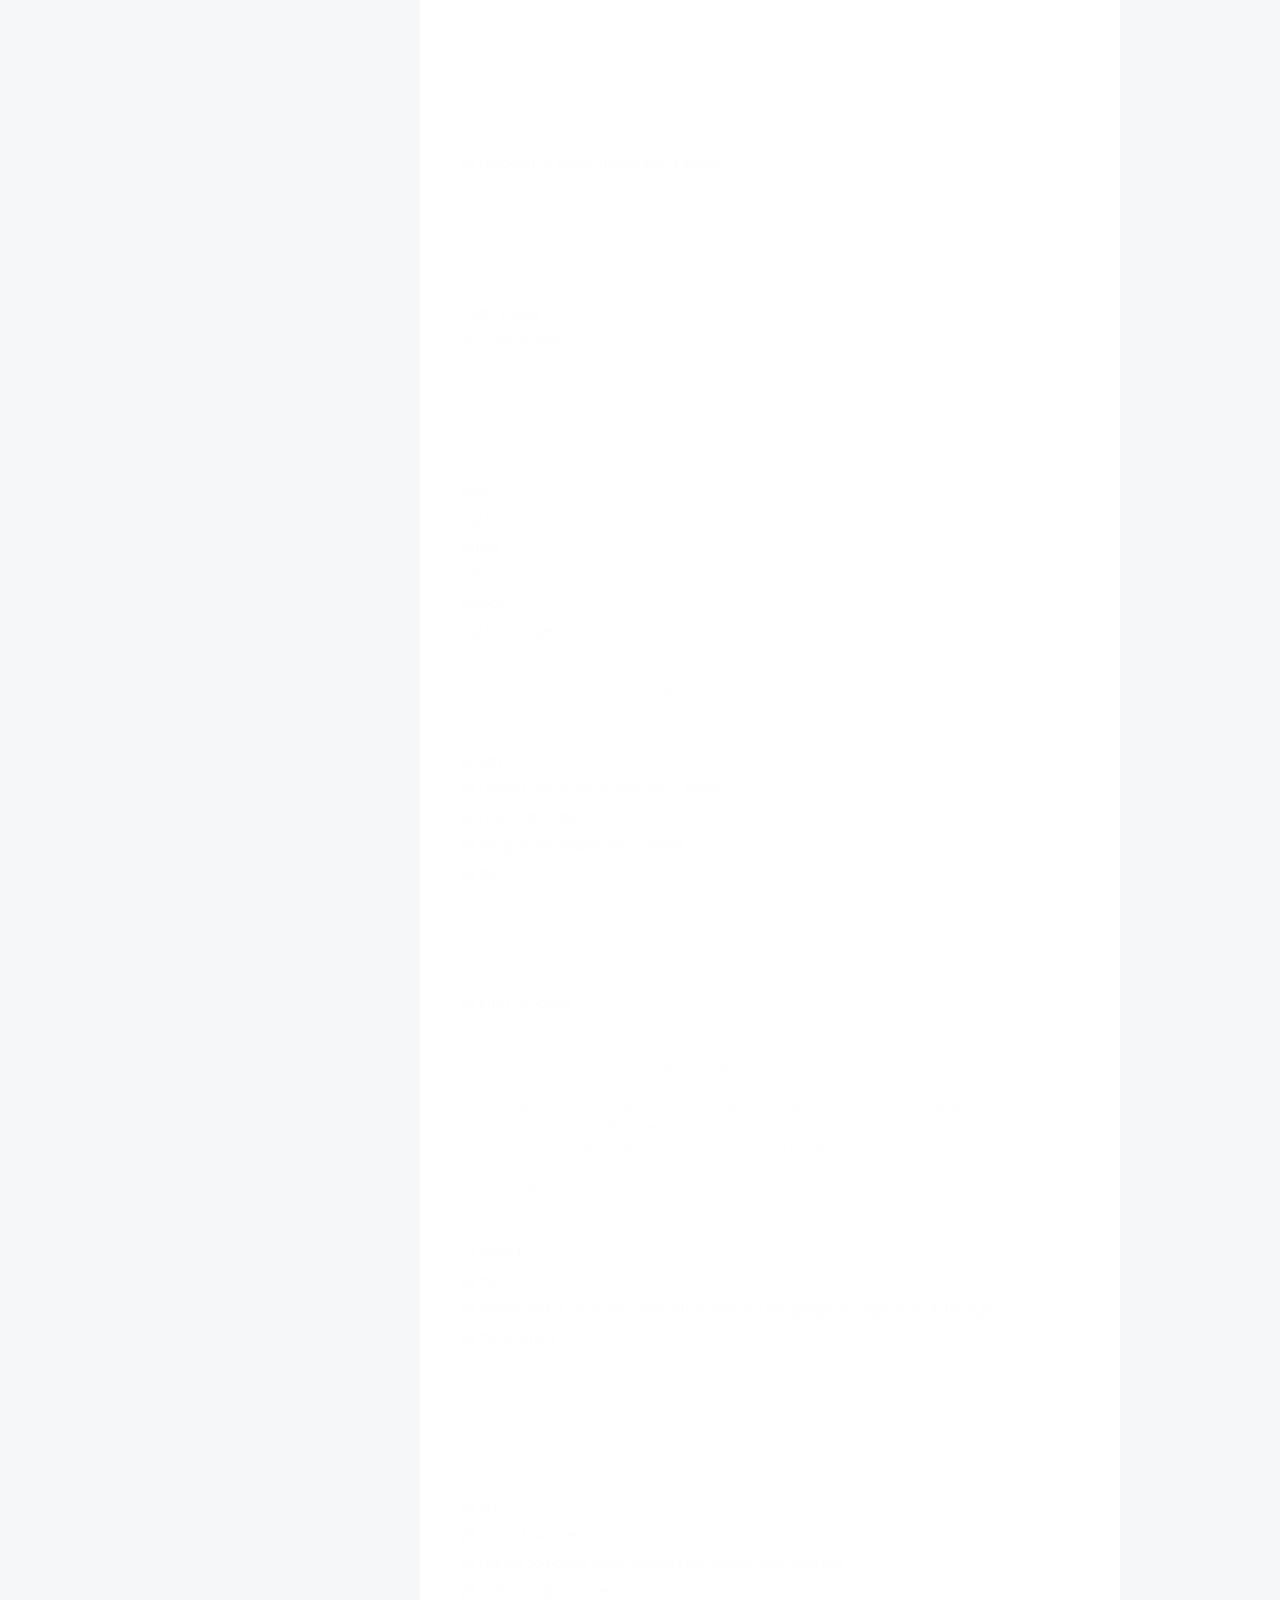
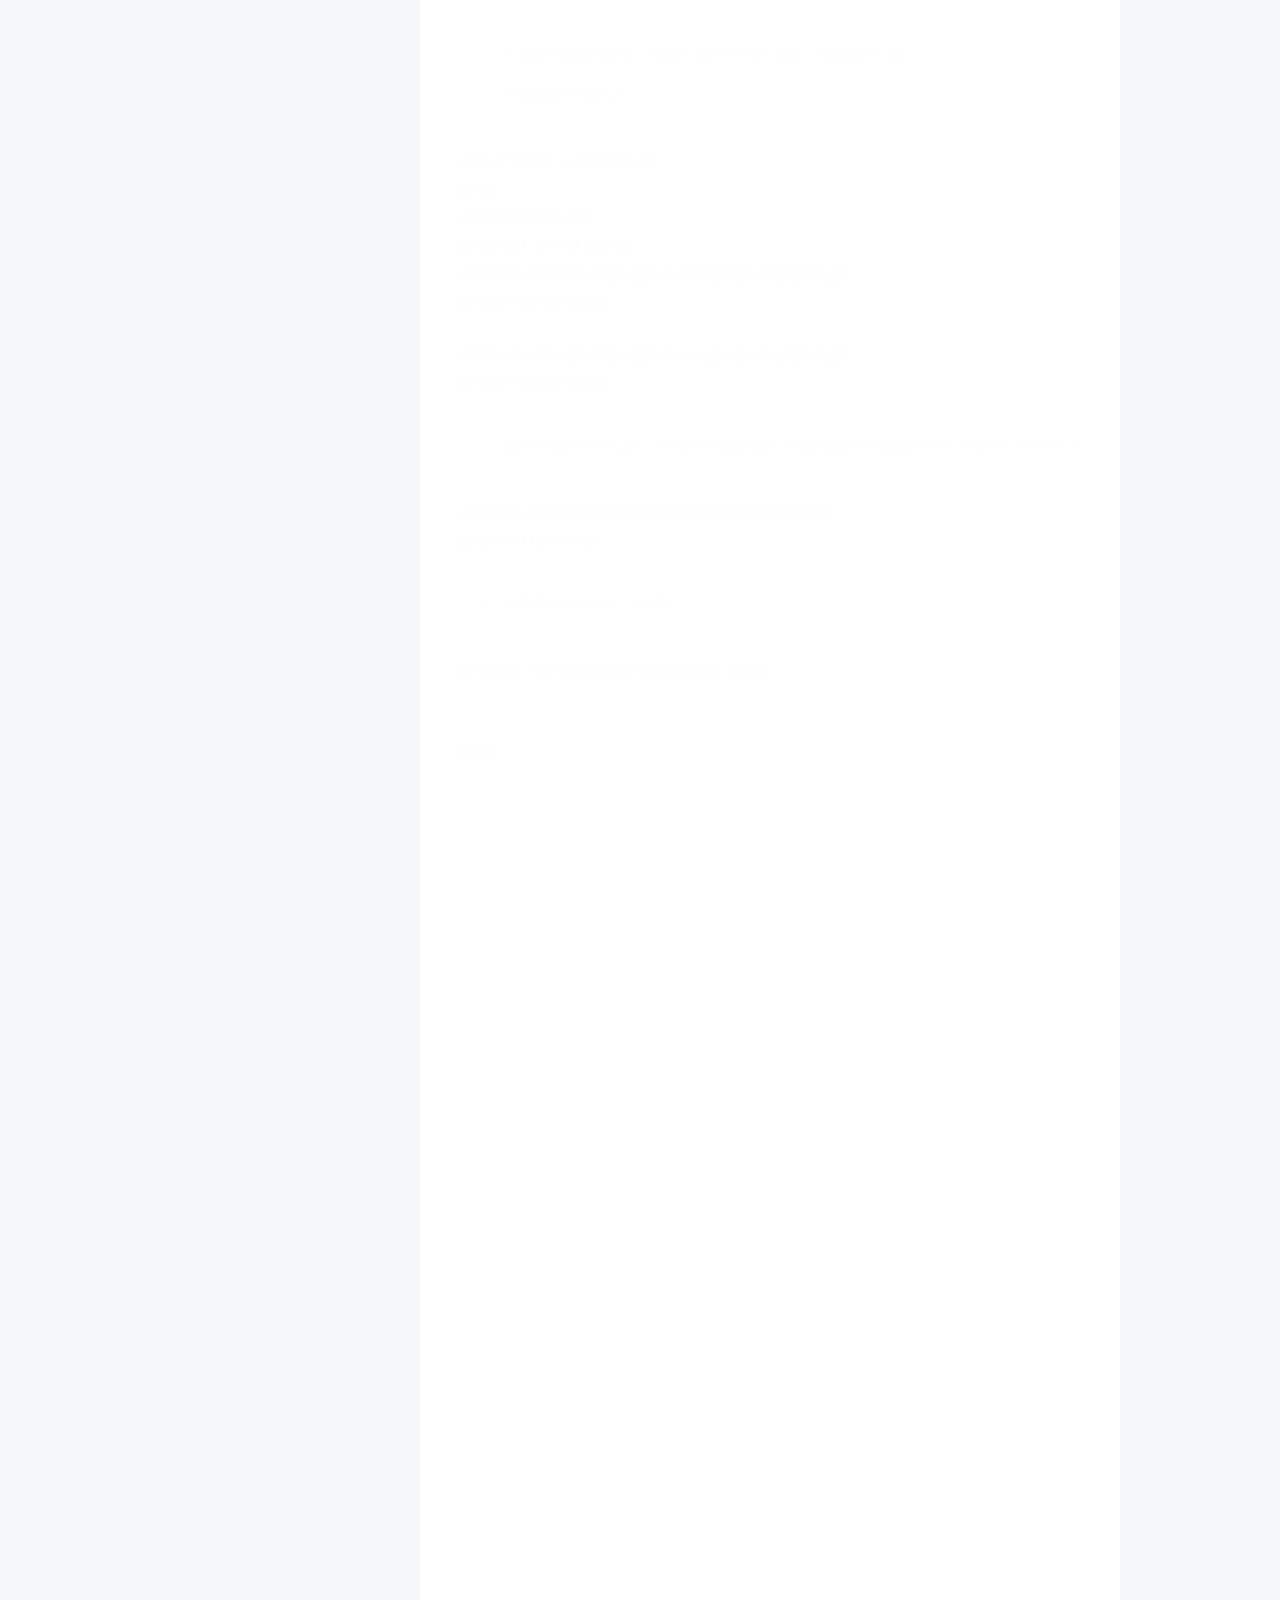
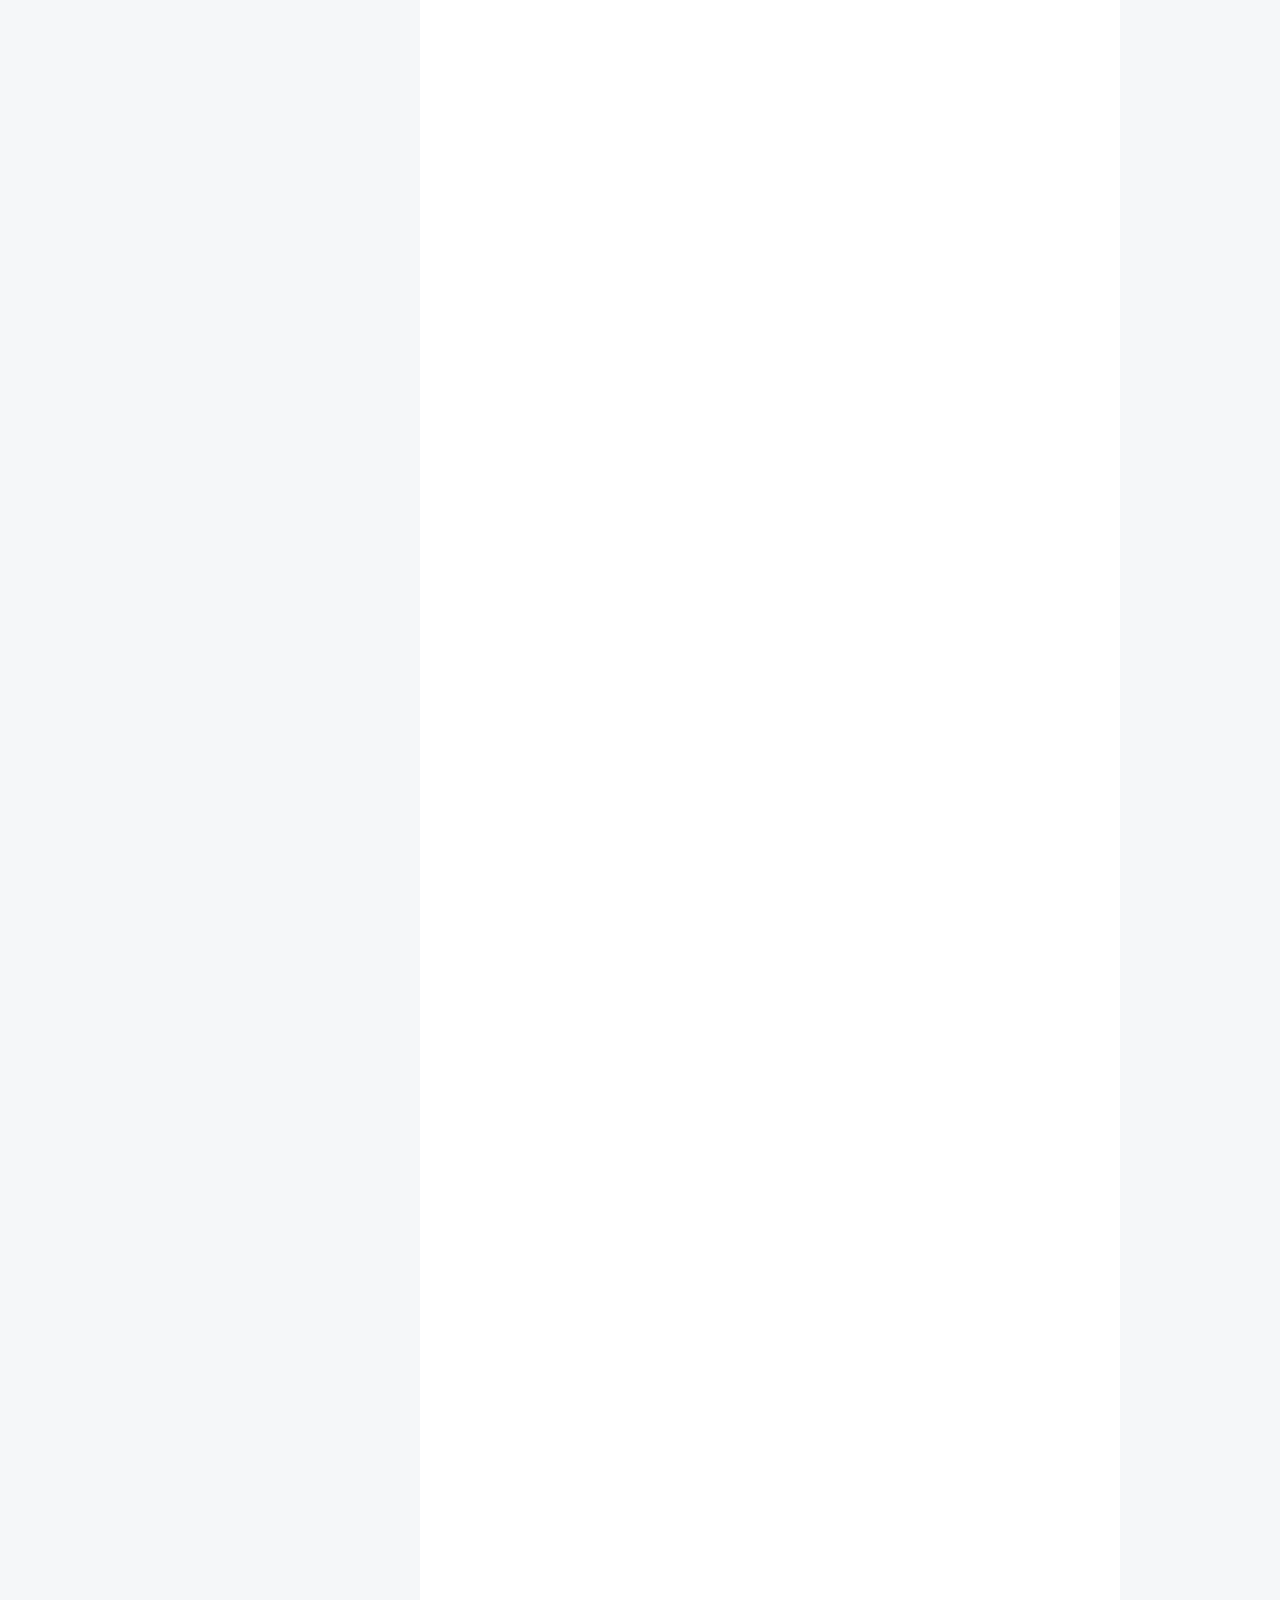
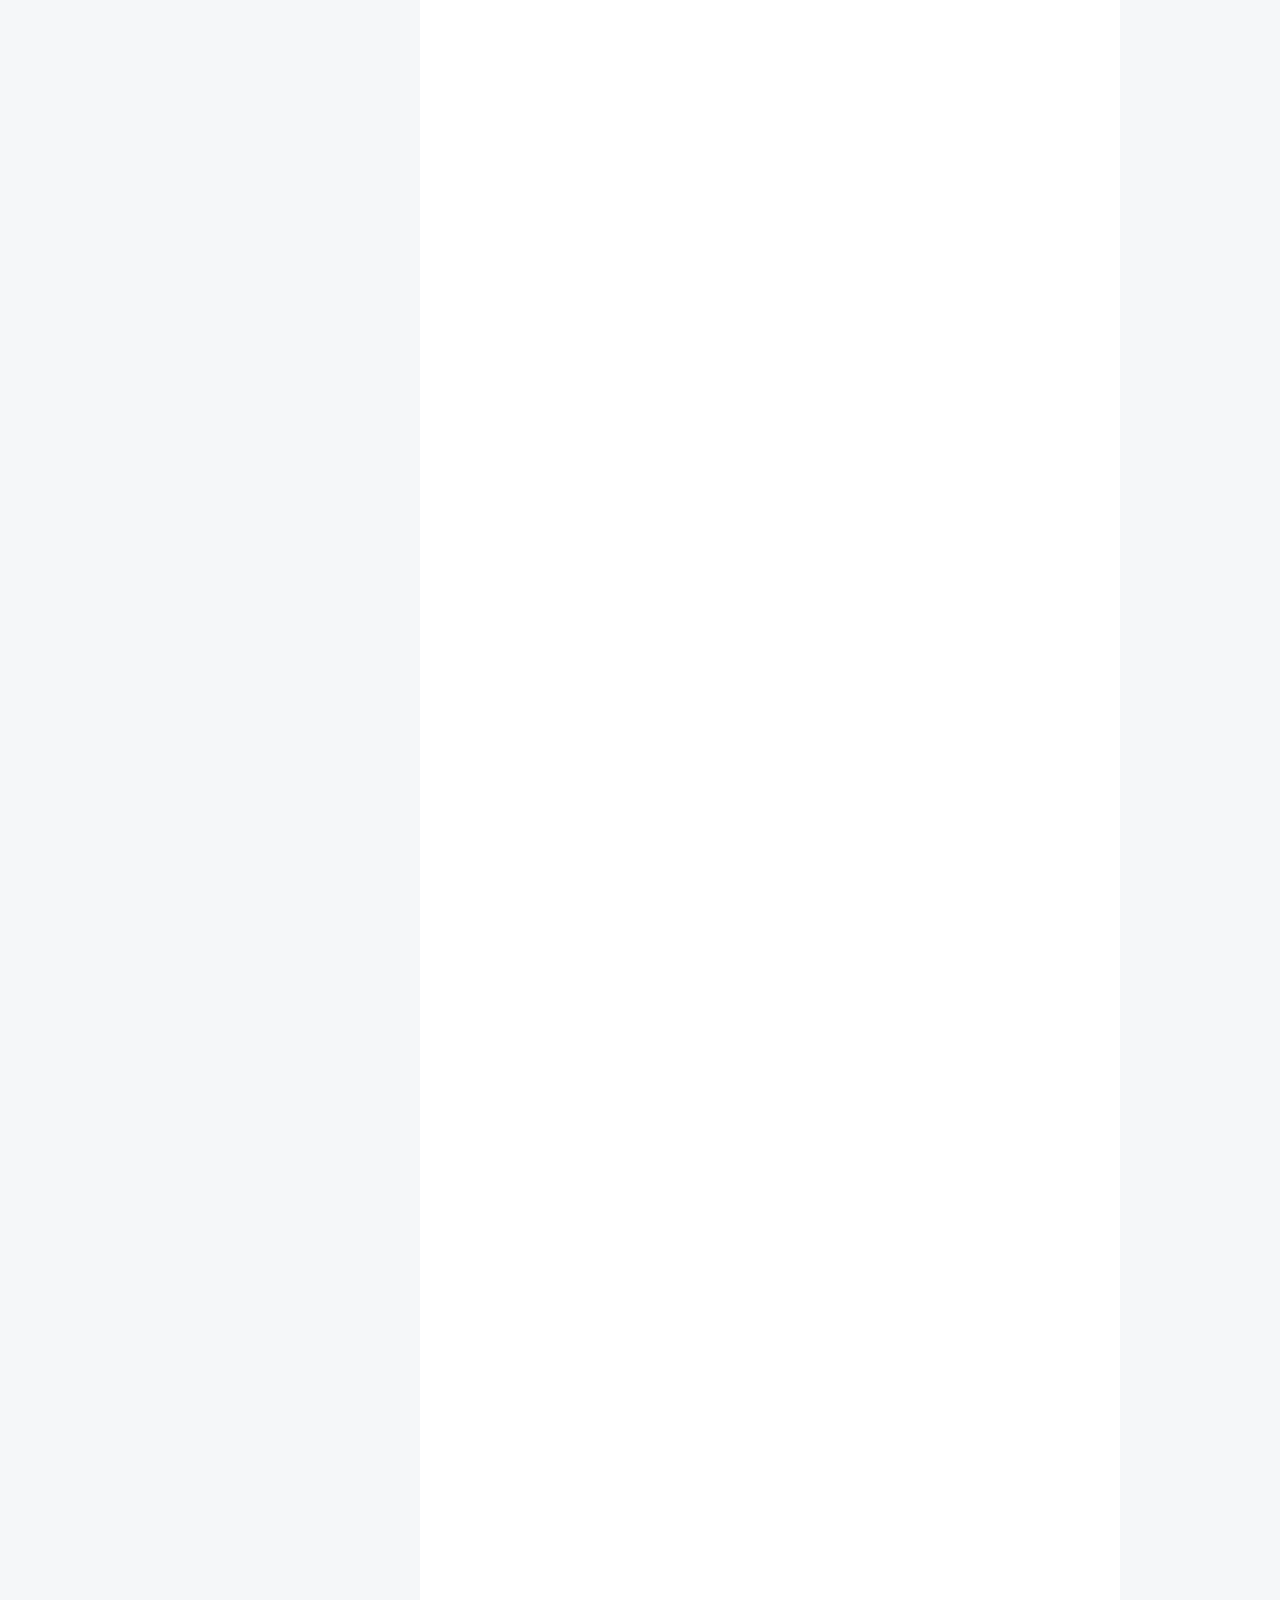
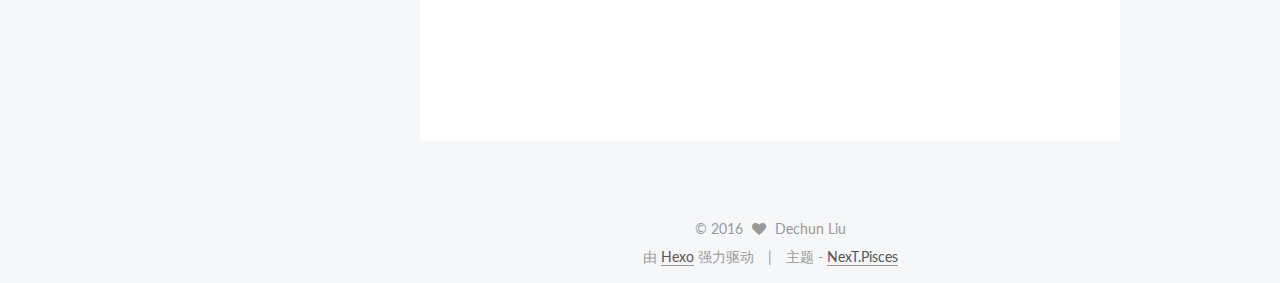
==== commit 6f89b344: "Site updated: 2016-07-29 14:10:15" ====
--- a/index.html
+++ b/index.html
@@ -288,38 +288,38 @@
 <blockquote>
 <p>这里用-w参数，让git等待文本编辑结束后再commit</p>
 </blockquote>
-<h4 id="下载wget"><a href="#下载wget" class="headerlink" title="下载wget"></a>下载wget</h4><p>在这里下载安装版：<figure class="highlight plain"><table><tr><td class="gutter"><pre><div class="line">1</div><div class="line">2</div></pre></td><td class="code"><pre><div class="line"></div><div class="line">添加环境变量```C:\Program Files (x86)\GnuWin32\bin</div></pre></td></tr></table></figure></p>
-<p>使用wget来下载要改变的原文：</p>
-<figure class="highlight plain"><table><tr><td class="gutter"><pre><div class="line">1</div></pre></td><td class="code"><pre><div class="line">wget -r -np -k -nd http://greenteapress.com/thinkpython2/html/</div></pre></td></tr></table></figure>
-<blockquote>
-<p>参数的意思：-r: –recursive 递归下载; -np: –no-parent 不搜索上层目录; -k: –convert-links 将绝对链接转换为相对链接; -nd: –no-directories 不创建目录。</p>
-</blockquote>
-<p>下载下来的初始样子如下：</p>
-<p><img src="/images/2016/07/thinkpythonorigin.PNG" alt="thinkpythonorigin"></p>
-<p>首页是这样的：</p>
-<p><img src="/images/2016/07/thinkpythonindexoringin.PNG" alt="thinkpython index oringin"></p>
-<h4 id="初始化git"><a href="#初始化git" class="headerlink" title="初始化git"></a>初始化git</h4><p>在当前目录的命令行下输入：<br><figure class="highlight plain"><figcaption><span>Init```</span></figcaption><table><tr><td class="gutter"><pre><div class="line">1</div><div class="line">2</div></pre></td><td class="code"><pre><div class="line">显示提示：</div><div class="line">```Initialized empty Git repository in D:/GitHub/ThinkPython2/.git/</div></pre></td></tr></table></figure></p>
-<p>所有git记录的数据库信息都存放在.git目录下。<br>使用<figure class="highlight plain"><figcaption><span>status```查看，目录中没有文件被跟踪，并显示未跟踪的文件为红色。</span></figcaption><table><tr><td class="gutter"><pre><div class="line">1</div><div class="line">2</div><div class="line">3</div><div class="line">4</div><div class="line">5</div><div class="line">6</div><div class="line">7</div><div class="line">8</div><div class="line">9</div><div class="line">10</div><div class="line">11</div><div class="line">12</div><div class="line">13</div><div class="line">14</div><div class="line">15</div><div class="line">16</div><div class="line">17</div><div class="line">18</div></pre></td><td class="code"><pre><div class="line">```</div><div class="line">On branch master</div><div class="line"></div><div class="line">Initial commit</div><div class="line"></div><div class="line">Untracked files:</div><div class="line">  (use &quot;git add &lt;file&gt;...&quot; to include in what will be committed)</div><div class="line">        back.png</div><div class="line">        index.html</div><div class="line">        index.html.1</div><div class="line">        next.png</div><div class="line">        thinkpython2.css</div><div class="line">        .</div><div class="line">        .</div><div class="line">        .</div><div class="line">        thinkpython2026.png</div><div class="line">        up.png</div><div class="line">nothing added to commit but untracked files present (use &quot;git add&quot; to track)</div></pre></td></tr></table></figure></p>
-<p>现在，将目录中的文件添加到git仓库：<figure class="highlight plain"><figcaption><span>add .```。会显示：</span></figcaption><table><tr><td class="gutter"><pre><div class="line">1</div><div class="line">2</div><div class="line">3</div></pre></td><td class="code"><pre><div class="line">```</div><div class="line">warning: LF will be replaced by CRLF in index.html.</div><div class="line">The file will have its original line endings in your working directory.</div></pre></td></tr></table></figure></p>
-<p>再用<figure class="highlight plain"><figcaption><span>status```查看，文件会变绿色，等待确认。</span></figcaption><table><tr><td class="gutter"><pre><div class="line">1</div><div class="line">2</div><div class="line">3</div><div class="line">4</div><div class="line">5</div><div class="line">6</div><div class="line">7</div><div class="line">8</div><div class="line">9</div><div class="line">10</div><div class="line">11</div><div class="line">12</div><div class="line">13</div><div class="line">14</div><div class="line">15</div><div class="line">16</div><div class="line">17</div><div class="line">18</div><div class="line">19</div></pre></td><td class="code"><pre><div class="line">```</div><div class="line">On branch master</div><div class="line"></div><div class="line">Initial commit</div><div class="line"></div><div class="line">Changes to be committed:</div><div class="line">  (use &quot;git rm --cached &lt;file&gt;...&quot; to unstage)</div><div class="line"></div><div class="line">        new file:   back.png</div><div class="line">        new file:   index.html</div><div class="line">        new file:   index.html.1</div><div class="line">        new file:   next.png</div><div class="line">        new file:   thinkpython2.css</div><div class="line">        new file:   thinkpython2001.html</div><div class="line">        .</div><div class="line">        .</div><div class="line">        .</div><div class="line">        new file:   thinkpython2026.png</div><div class="line">        new file:   up.png</div></pre></td></tr></table></figure></p>
-<p>接下来，<figure class="highlight plain"><figcaption><span>commit```，弹出sublime text，可以看到之前```git status```出现的文字，再添加些自己的注释，保存关闭，即可。</span></figcaption><table><tr><td class="gutter"><pre><div class="line">1</div><div class="line">2</div></pre></td><td class="code"><pre><div class="line"></div><div class="line">接下来是用sublime text进行范围移动、替换操作，先新建并移动到新分支</div></pre></td></tr></table></figure></p>
-<p>git checkout -b move-images-into-a-folder<br><figure class="highlight plain"><table><tr><td class="gutter"><pre><div class="line">1</div></pre></td><td class="code"><pre><div class="line">接着范围移动</div></pre></td></tr></table></figure></p>
-<p>mkdir images<br>mv *.png images/<br><figure class="highlight plain"><table><tr><td class="gutter"><pre><div class="line">1</div><div class="line">2</div><div class="line">3</div><div class="line">4</div><div class="line">5</div></pre></td><td class="code"><pre><div class="line">再范围替换image：&lt;key&gt;shift&lt;/key&gt;+&lt;key&gt;ctrl&lt;/key&gt;+&lt;key&gt;F&lt;/key&gt;，</div><div class="line"></div><div class="line">&gt; find:</div><div class="line">&gt;</div><div class="line">&gt; ```img src=&quot;</div></pre></td></tr></table></figure></p>
-<p>&gt;</p>
-<blockquote>
-<p>where:</p>
-<figure class="highlight plain"><table><tr><td class="gutter"><pre><div class="line">1</div><div class="line">2</div><div class="line">3</div><div class="line">4</div></pre></td><td class="code"><pre><div class="line">&gt;</div><div class="line">&gt; replace:</div><div class="line">&gt;</div><div class="line">&gt; ```img src=&quot;images/</div></pre></td></tr></table></figure>
-</blockquote>
-<p>替换完成。提交该分支，并将分支合并到master分支中：<br><figure class="highlight plain"><table><tr><td class="gutter"><pre><div class="line">1</div><div class="line">2</div><div class="line">3</div><div class="line">4</div><div class="line">5</div></pre></td><td class="code"><pre><div class="line">git add .</div><div class="line">git commit -am &apos;move images into a folder&apos;</div><div class="line">git checkout master</div><div class="line">git merge move-images-into-a-folder</div><div class="line">git log</div></pre></td></tr></table></figure></p>
-<p>如果需要将本地分支提交到远程，让远程仓库和本地一样有其他分支，需要：<br><figure class="highlight plain"><table><tr><td class="gutter"><pre><div class="line">1</div></pre></td><td class="code"><pre><div class="line">git push --all origin</div></pre></td></tr></table></figure></p>
-<p>即把本地的所有分支提交到远程origin上。</p>
-<p>如果事先没有clone远程仓库，而是直接在本地新建仓库并初始化，分两种情况：</p>
-<ol>
-<li>本地为空，需要clone远程仓库</li>
-<li>本地已经操作，远程为空，需要将本地仓库推送给远程仓库</li>
-</ol>
-<p>第1种情况，可以直接添加remote:<br><figure class="highlight plain"><table><tr><td class="gutter"><pre><div class="line">1</div><div class="line">2</div><div class="line">3</div><div class="line">4</div></pre></td><td class="code"><pre><div class="line">cd project</div><div class="line">git init</div><div class="line">git remote add -f -m master origin https://github.com/george-dccy/git-basics-tutorial.git</div><div class="line">git merge origin</div></pre></td></tr></table></figure></p>
-<p>这样，本地master会指向远程仓库的master，其他分支可以用<figure class="highlight plain"><figcaption><span>checkout -b <branchname> origin/<branchname>```来获取。</branchname></branchname></span></figcaption><table><tr><td class="gutter"><pre><div class="line">1</div><div class="line">2</div></pre></td><td class="code"><pre><div class="line"></div><div class="line">第2种情况，新建远程仓库，本地仓库操作：</div></pre></td></tr></table></figure></p>
+<h4 id="下载wget"><a href="#下载wget" class="headerlink" title="下载wget"></a>下载wget</h4><p>在这里下载安装版：<br><figure class="highlight plain"><table><tr><td class="gutter"><pre><div class="line">1</div></pre></td><td class="code"><pre><div class="line">https://sourceforge.net/projects/gnuwin32/files/wget/1.11.4-1/</div></pre></td></tr></table></figure></p>
+<p>添加环境变量<figure class="highlight plain"><figcaption><span>Files (x86)\GnuWin32\bin```</span></figcaption><table><tr><td class="gutter"><pre><div class="line">1</div><div class="line">2</div></pre></td><td class="code"><pre><div class="line"></div><div class="line">使用wget来下载要改变的原文：</div></pre></td></tr></table></figure></p>
+<p>wget -r -np -k -nd <a href="http://greenteapress.com/thinkpython2/html/" target="_blank" rel="external">http://greenteapress.com/thinkpython2/html/</a><br><figure class="highlight plain"><table><tr><td class="gutter"><pre><div class="line">1</div><div class="line">2</div><div class="line">3</div><div class="line">4</div><div class="line">5</div><div class="line">6</div><div class="line">7</div><div class="line">8</div><div class="line">9</div><div class="line">10</div><div class="line">11</div><div class="line">12</div></pre></td><td class="code"><pre><div class="line">&gt; 参数的意思：-r: --recursive 递归下载; -np: --no-parent 不搜索上层目录; -k: --convert-links 将绝对链接转换为相对链接; -nd: --no-directories 不创建目录。</div><div class="line"></div><div class="line">下载下来的初始样子如下：</div><div class="line"></div><div class="line">![thinkpythonorigin](/images/2016/07/thinkpythonorigin.PNG)</div><div class="line"></div><div class="line">首页是这样的：</div><div class="line"></div><div class="line">![thinkpython index oringin](/images/2016/07/thinkpythonindexoringin.PNG)</div><div class="line"></div><div class="line">#### 初始化git</div><div class="line">在当前目录的命令行下输入：</div></pre></td></tr></table></figure></p>
+<p>git Init<br><figure class="highlight plain"><table><tr><td class="gutter"><pre><div class="line">1</div><div class="line">2</div></pre></td><td class="code"><pre><div class="line"></div><div class="line">显示提示：</div></pre></td></tr></table></figure></p>
+<p>Initialized empty Git repository in D:/GitHub/ThinkPython2/.git/<br><figure class="highlight plain"><table><tr><td class="gutter"><pre><div class="line">1</div><div class="line">2</div><div class="line">3</div></pre></td><td class="code"><pre><div class="line"></div><div class="line">所有git记录的数据库信息都存放在.git目录下。</div><div class="line">使用```git status```查看，目录中没有文件被跟踪，并显示未跟踪的文件为红色。</div></pre></td></tr></table></figure></p>
+<p>On branch master</p>
+<p>Initial commit</p>
+<p>Untracked files:<br>  (use “git add <file>…” to include in what will be committed)<br>        back.png<br>        index.html<br>        index.html.1<br>        next.png<br>        thinkpython2.css<br>        .<br>        .<br>        .<br>        thinkpython2026.png<br>        up.png<br>nothing added to commit but untracked files present (use “git add” to track)<br><figure class="highlight plain"><table><tr><td class="gutter"><pre><div class="line">1</div><div class="line">2</div></pre></td><td class="code"><pre><div class="line"></div><div class="line">现在，将目录中的文件添加到git仓库：```git add .```。会显示：</div></pre></td></tr></table></figure></file></p>
+<p>warning: LF will be replaced by CRLF in index.html.<br>The file will have its original line endings in your working directory.<br><figure class="highlight plain"><table><tr><td class="gutter"><pre><div class="line">1</div><div class="line">2</div></pre></td><td class="code"><pre><div class="line"></div><div class="line">再用```git status```查看，文件会变绿色，等待确认。</div></pre></td></tr></table></figure></p>
+<p>On branch master</p>
+<p>Initial commit</p>
+<p>Changes to be committed:<br>  (use “git rm –cached <file>…” to unstage)</file></p>
+<pre><code>new file:   back.png
+new file:   index.html
+new file:   index.html.1
+new file:   next.png
+new file:   thinkpython2.css
+new file:   thinkpython2001.html
+.
+.
+.
+new file:   thinkpython2026.png
+new file:   up.png
+</code></pre><figure class="highlight plain"><table><tr><td class="gutter"><pre><div class="line">1</div><div class="line">2</div></pre></td><td class="code"><pre><div class="line"></div><div class="line">接下来，</div></pre></td></tr></table></figure>
+<p>git commit<br><figure class="highlight plain"><table><tr><td class="gutter"><pre><div class="line">1</div></pre></td><td class="code"><pre><div class="line">弹出sublime text，可以看到之前</div></pre></td></tr></table></figure></p>
+<p>git status<br><figure class="highlight plain"><table><tr><td class="gutter"><pre><div class="line">1</div><div class="line">2</div><div class="line">3</div></pre></td><td class="code"><pre><div class="line">出现的文字，再添加些自己的注释，保存关闭，即可。</div><div class="line"></div><div class="line">接下来是用sublime text进行范围移动、替换操作，先新建并移动到新分支</div></pre></td></tr></table></figure></p>
+<p>git checkout -b move-images-into-a-folder<br><figure class="highlight plain"><table><tr><td class="gutter"><pre><div class="line">1</div><div class="line">2</div></pre></td><td class="code"><pre><div class="line"></div><div class="line">接着范围移动</div></pre></td></tr></table></figure></p>
+<p>mkdir images<br>mv *.png images/<br><figure class="highlight plain"><table><tr><td class="gutter"><pre><div class="line">1</div><div class="line">2</div></pre></td><td class="code"><pre><div class="line"></div><div class="line">再范围替换image：&lt;key&gt;shift&lt;/key&gt;+&lt;key&gt;ctrl&lt;/key&gt;+&lt;key&gt;F&lt;/key&gt;，</div></pre></td></tr></table></figure></p>
+<p>find:<br>img src=”<br>where:<br>*.html<br>replace:<br>img src=”images/<br><figure class="highlight plain"><table><tr><td class="gutter"><pre><div class="line">1</div></pre></td><td class="code"><pre><div class="line">替换完成。提交该分支，并将分支合并到master分支中：</div></pre></td></tr></table></figure></p>
+<p>git add .<br>git commit -am ‘move images into a folder’<br>git checkout master<br>git merge move-images-into-a-folder<br>git log<br><figure class="highlight plain"><table><tr><td class="gutter"><pre><div class="line">1</div></pre></td><td class="code"><pre><div class="line">如果需要将本地分支提交到远程，让远程仓库和本地一样有其他分支，需要：</div></pre></td></tr></table></figure></p>
+<p>git push –all origin<br><figure class="highlight plain"><table><tr><td class="gutter"><pre><div class="line">1</div><div class="line">2</div><div class="line">3</div><div class="line">4</div><div class="line">5</div><div class="line">6</div><div class="line">7</div></pre></td><td class="code"><pre><div class="line">即把本地的所有分支提交到远程origin上。</div><div class="line"></div><div class="line">如果事先没有clone远程仓库，而是直接在本地新建仓库并初始化，分两种情况：</div><div class="line">1. 本地为空，需要clone远程仓库</div><div class="line">2. 本地已经操作，远程为空，需要将本地仓库推送给远程仓库</div><div class="line"></div><div class="line">第1种情况，可以直接添加remote:</div></pre></td></tr></table></figure></p>
+<p>cd project<br>git init<br>git remote add -f -m master origin <a href="https://github.com/george-dccy/git-basics-tutorial.git" target="_blank" rel="external">https://github.com/george-dccy/git-basics-tutorial.git</a><br>git merge origin<br><figure class="highlight plain"><table><tr><td class="gutter"><pre><div class="line">1</div><div class="line">2</div><div class="line">3</div></pre></td><td class="code"><pre><div class="line">这样，本地master会指向远程仓库的master，其他分支可以用```git checkout -b &lt;branchname&gt; origin/&lt;branchname&gt;```来获取。</div><div class="line"></div><div class="line">第2种情况，新建远程仓库，本地仓库操作：</div></pre></td></tr></table></figure></p>
 <p>git init<br>git commit -am ‘test’<br>git remote add origin <a href="https://github.com/george-dccy/tptest.git" target="_blank" rel="external">https://github.com/george-dccy/tptest.git</a><br>git push -u origin master<br><figure class="highlight plain"><table><tr><td class="gutter"><pre><div class="line">1</div><div class="line">2</div><div class="line">3</div></pre></td><td class="code"><pre><div class="line">&gt; 添加origin到本地，并push master到origin，同时建立track</div><div class="line"></div><div class="line">下面是官方给的方法：</div></pre></td></tr></table></figure></p>
 <p>echo “# tptest” &gt;&gt; README.md<br>git init<br>git add README.md<br>git commit -m “first commit”<br>git remote add origin <a href="https://github.com/george-dccy/tptest.git" target="_blank" rel="external">https://github.com/george-dccy/tptest.git</a><br>git push -u origin master</p>
 <p>git remote add origin <a href="https://github.com/george-dccy/tptest.git" target="_blank" rel="external">https://github.com/george-dccy/tptest.git</a><br>git push -u origin master<br><figure class="highlight plain"><table><tr><td class="gutter"><pre><div class="line">1</div></pre></td><td class="code"><pre><div class="line">如果本地已经有origin，又添加一个远程仓库，那么只要改变origin的名字，多加一个remote，后面的push也给这个remote即可。</div></pre></td></tr></table></figure></p>
--- a/css/main.css
+++ b/css/main.css
@@ -1549,7 +1549,7 @@
   width: 4px;
   height: 4px;
   border-radius: 50%;
-  background: #219de4;
+  background: #6e9f88;
 }
 .links-of-blogroll {
   font-size: 13px;
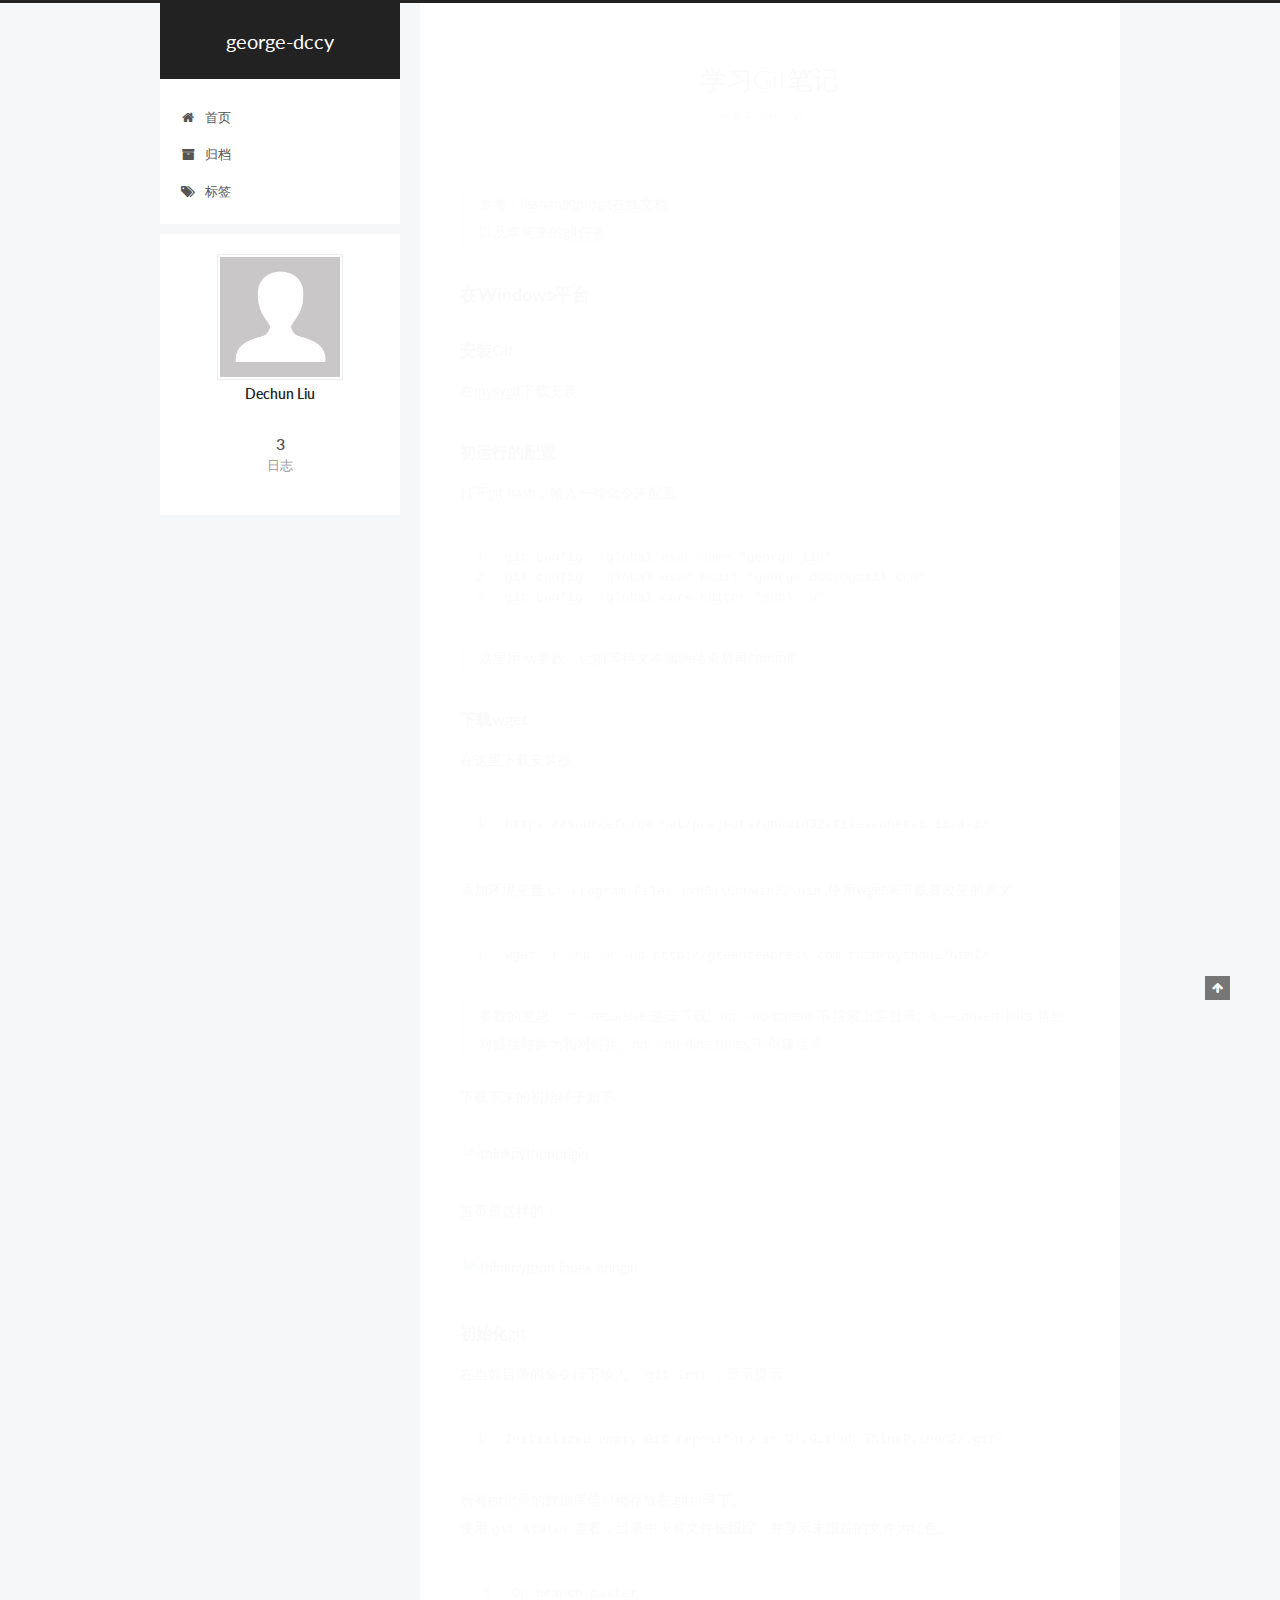
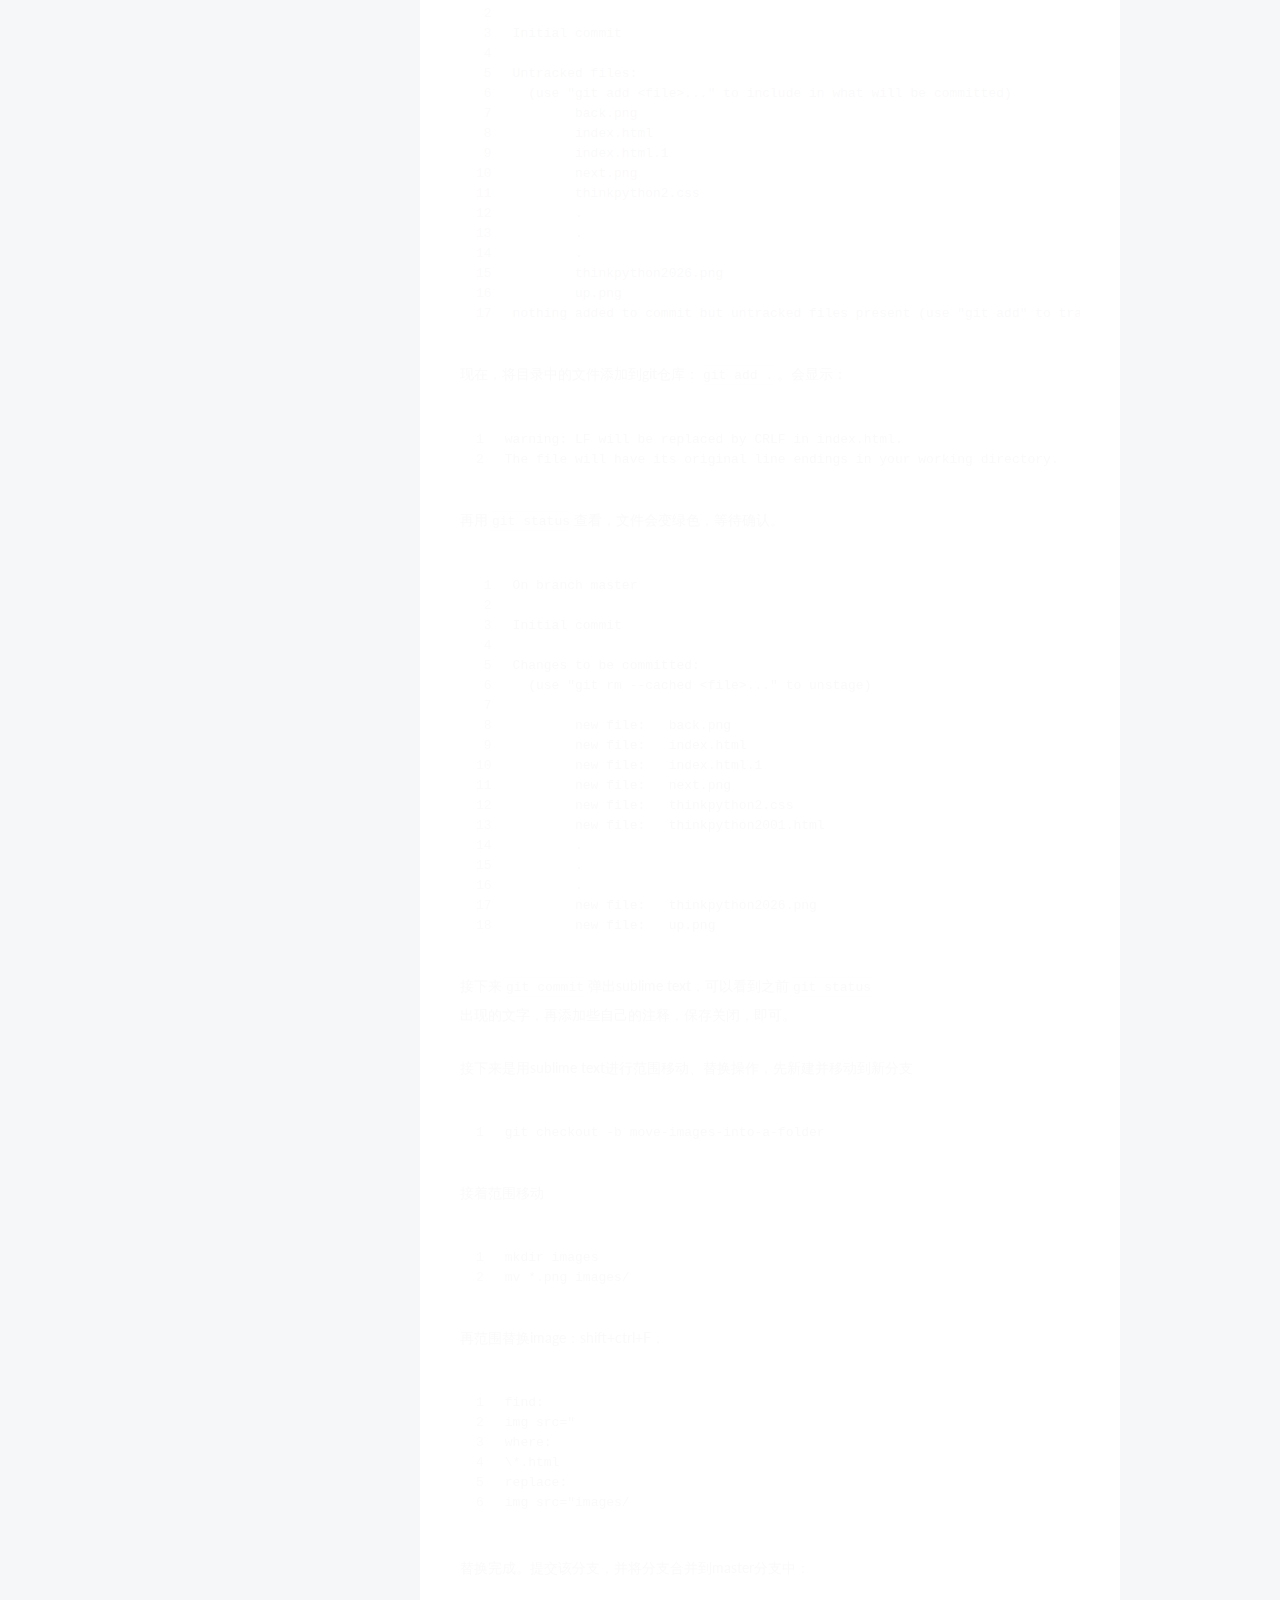
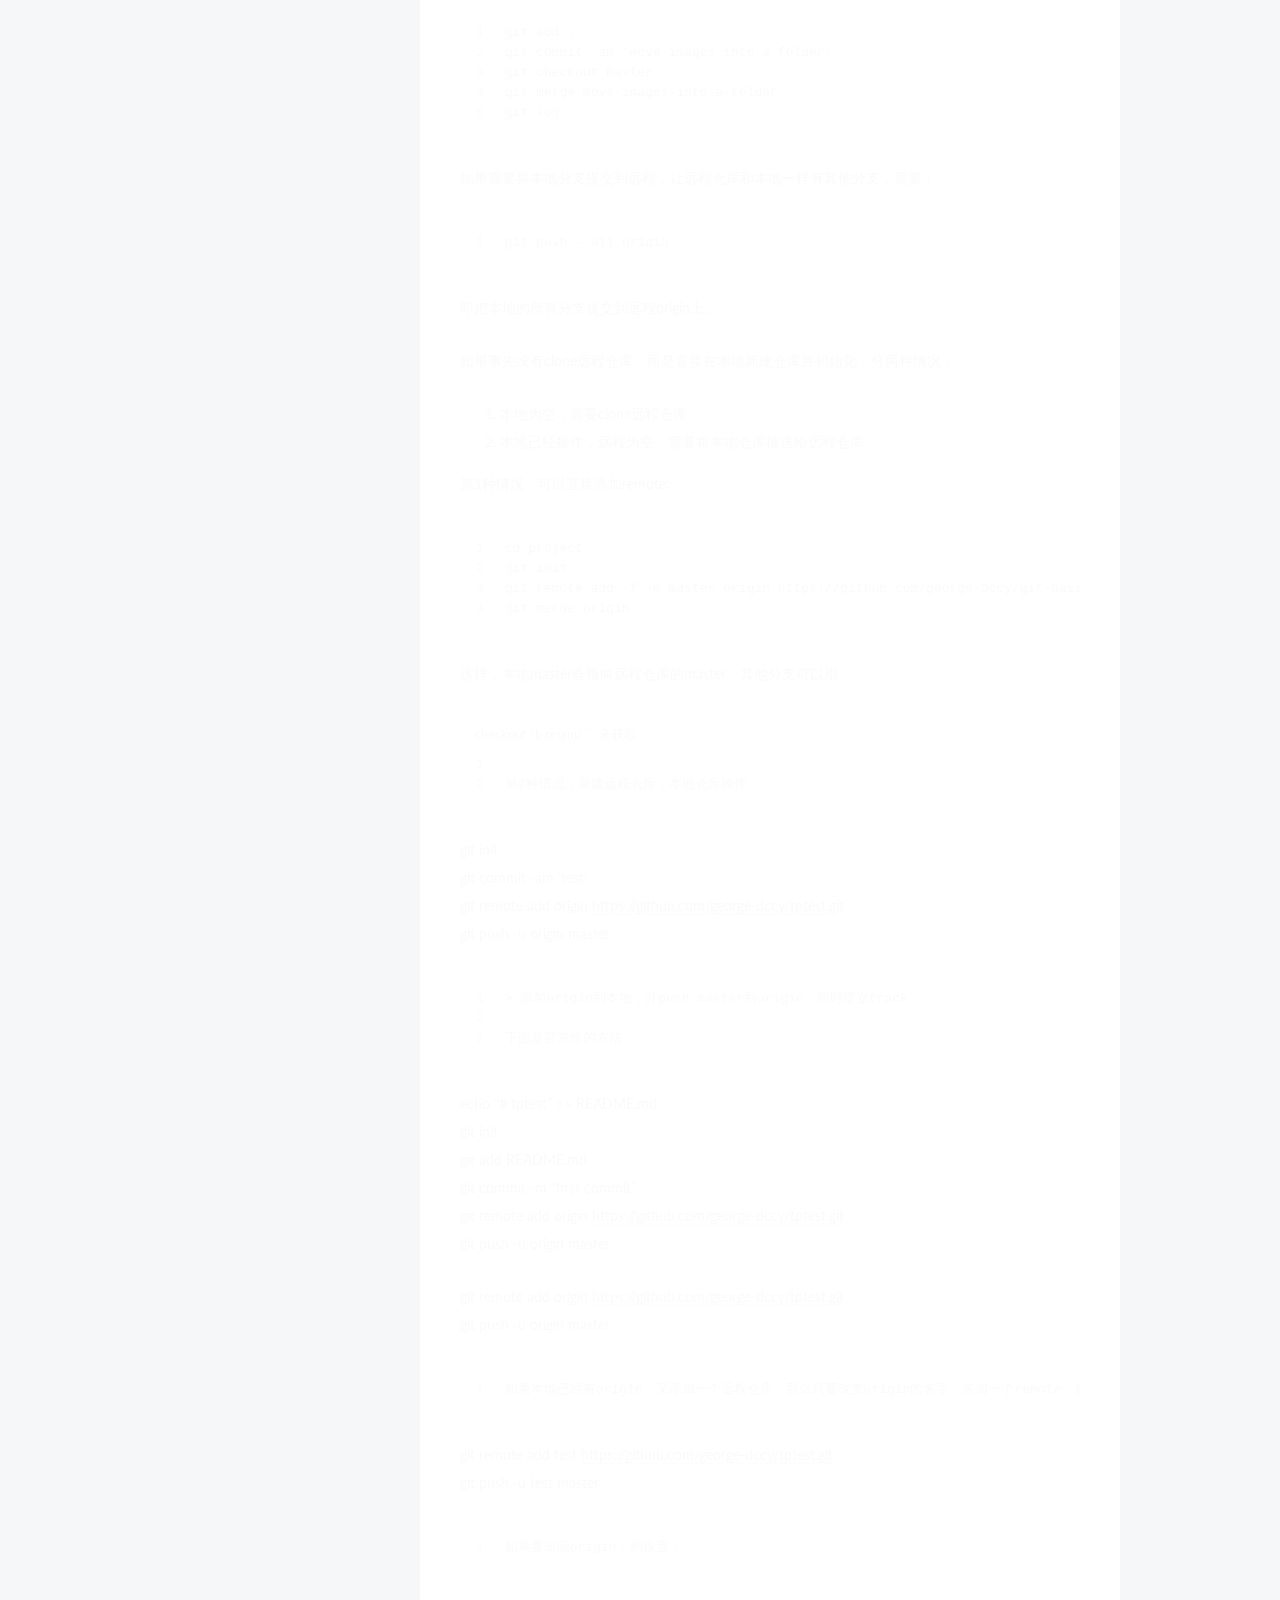
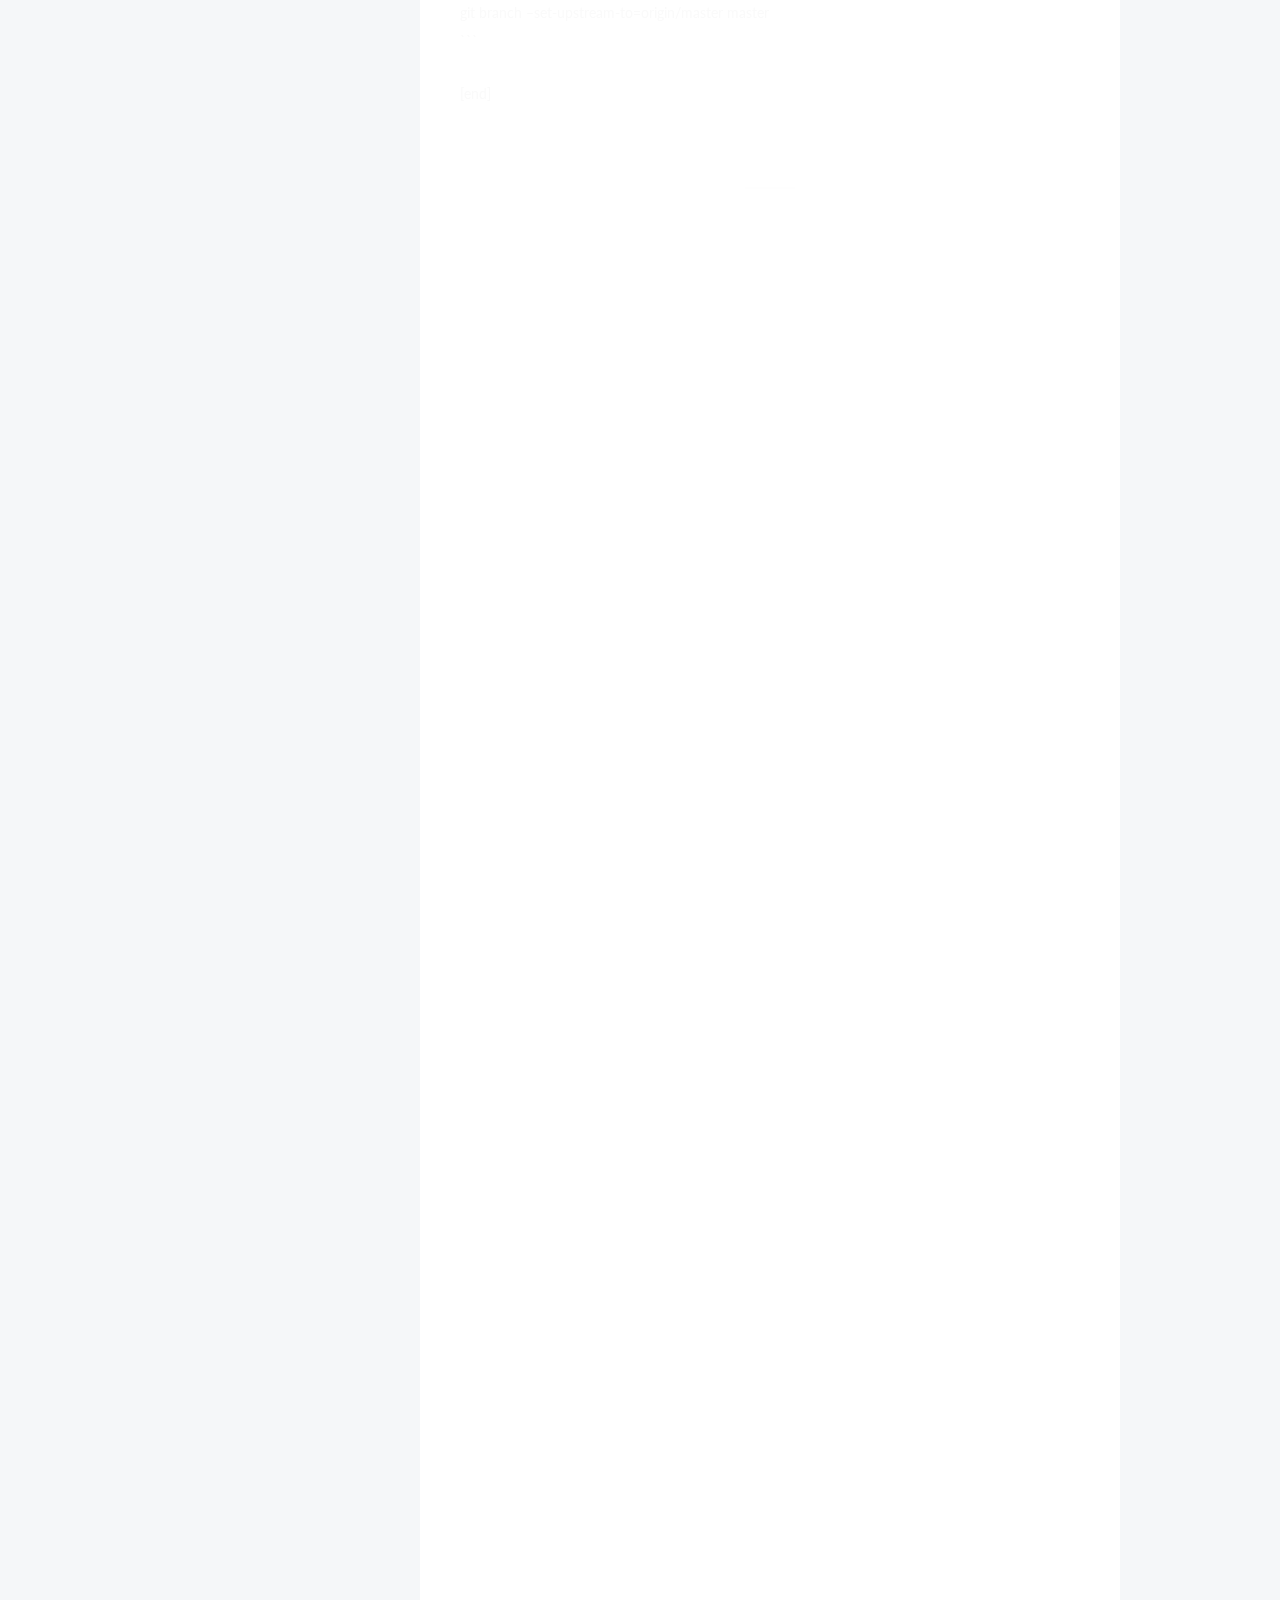
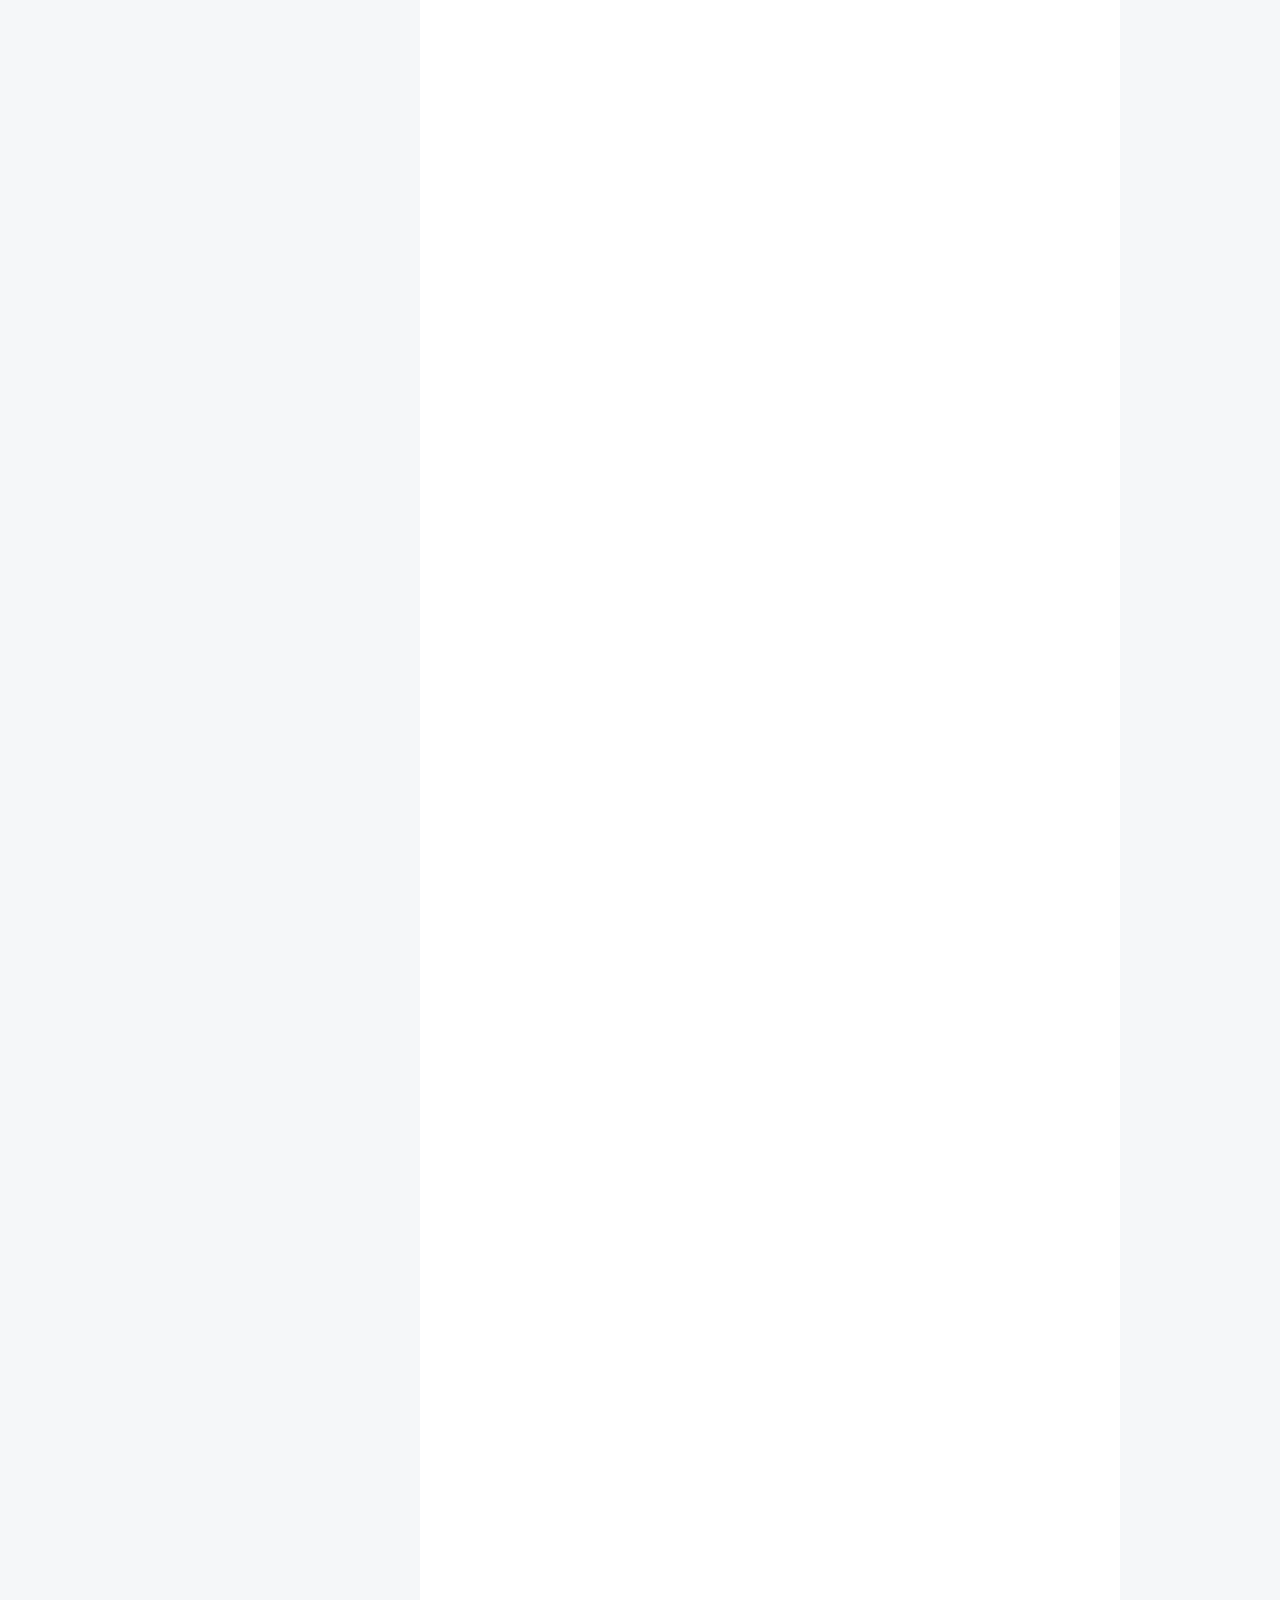
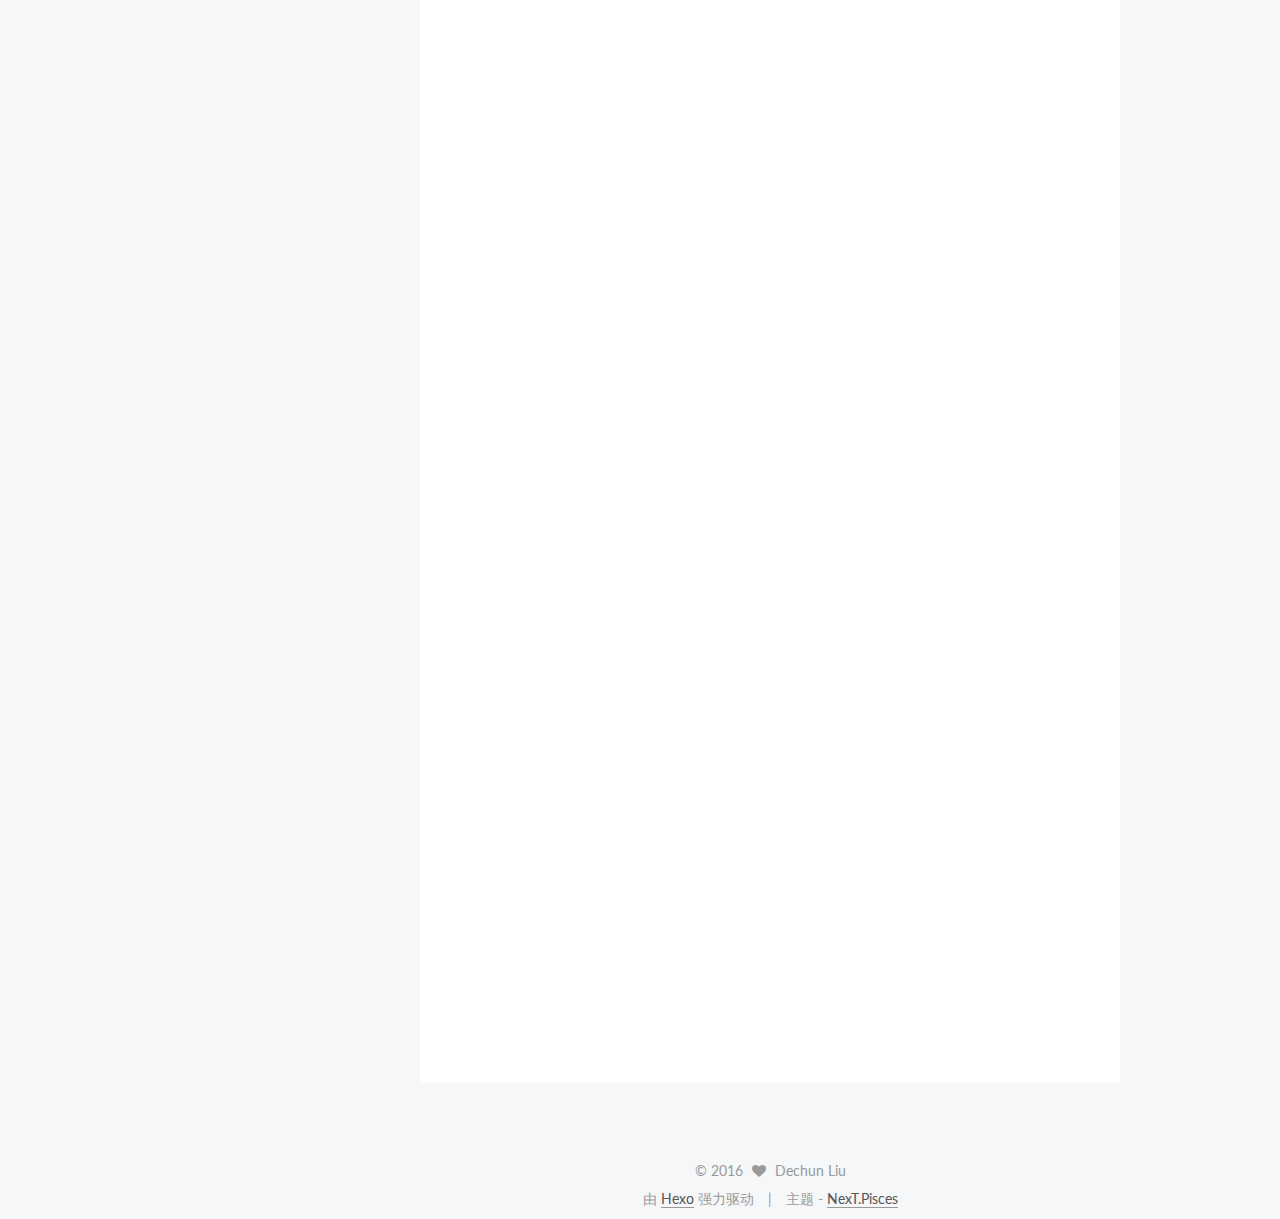
==== commit 4330300c: "Site updated: 2016-07-29 14:15:36" ====
--- a/index.html
+++ b/index.html
@@ -289,37 +289,39 @@
 <p>这里用-w参数，让git等待文本编辑结束后再commit</p>
 </blockquote>
 <h4 id="下载wget"><a href="#下载wget" class="headerlink" title="下载wget"></a>下载wget</h4><p>在这里下载安装版：<br><figure class="highlight plain"><table><tr><td class="gutter"><pre><div class="line">1</div></pre></td><td class="code"><pre><div class="line">https://sourceforge.net/projects/gnuwin32/files/wget/1.11.4-1/</div></pre></td></tr></table></figure></p>
-<p>添加环境变量<figure class="highlight plain"><figcaption><span>Files (x86)\GnuWin32\bin```</span></figcaption><table><tr><td class="gutter"><pre><div class="line">1</div><div class="line">2</div></pre></td><td class="code"><pre><div class="line"></div><div class="line">使用wget来下载要改变的原文：</div></pre></td></tr></table></figure></p>
-<p>wget -r -np -k -nd <a href="http://greenteapress.com/thinkpython2/html/" target="_blank" rel="external">http://greenteapress.com/thinkpython2/html/</a><br><figure class="highlight plain"><table><tr><td class="gutter"><pre><div class="line">1</div><div class="line">2</div><div class="line">3</div><div class="line">4</div><div class="line">5</div><div class="line">6</div><div class="line">7</div><div class="line">8</div><div class="line">9</div><div class="line">10</div><div class="line">11</div><div class="line">12</div></pre></td><td class="code"><pre><div class="line">&gt; 参数的意思：-r: --recursive 递归下载; -np: --no-parent 不搜索上层目录; -k: --convert-links 将绝对链接转换为相对链接; -nd: --no-directories 不创建目录。</div><div class="line"></div><div class="line">下载下来的初始样子如下：</div><div class="line"></div><div class="line">![thinkpythonorigin](/images/2016/07/thinkpythonorigin.PNG)</div><div class="line"></div><div class="line">首页是这样的：</div><div class="line"></div><div class="line">![thinkpython index oringin](/images/2016/07/thinkpythonindexoringin.PNG)</div><div class="line"></div><div class="line">#### 初始化git</div><div class="line">在当前目录的命令行下输入：</div></pre></td></tr></table></figure></p>
-<p>git Init<br><figure class="highlight plain"><table><tr><td class="gutter"><pre><div class="line">1</div><div class="line">2</div></pre></td><td class="code"><pre><div class="line"></div><div class="line">显示提示：</div></pre></td></tr></table></figure></p>
-<p>Initialized empty Git repository in D:/GitHub/ThinkPython2/.git/<br><figure class="highlight plain"><table><tr><td class="gutter"><pre><div class="line">1</div><div class="line">2</div><div class="line">3</div></pre></td><td class="code"><pre><div class="line"></div><div class="line">所有git记录的数据库信息都存放在.git目录下。</div><div class="line">使用```git status```查看，目录中没有文件被跟踪，并显示未跟踪的文件为红色。</div></pre></td></tr></table></figure></p>
-<p>On branch master</p>
-<p>Initial commit</p>
-<p>Untracked files:<br>  (use “git add <file>…” to include in what will be committed)<br>        back.png<br>        index.html<br>        index.html.1<br>        next.png<br>        thinkpython2.css<br>        .<br>        .<br>        .<br>        thinkpython2026.png<br>        up.png<br>nothing added to commit but untracked files present (use “git add” to track)<br><figure class="highlight plain"><table><tr><td class="gutter"><pre><div class="line">1</div><div class="line">2</div></pre></td><td class="code"><pre><div class="line"></div><div class="line">现在，将目录中的文件添加到git仓库：```git add .```。会显示：</div></pre></td></tr></table></figure></file></p>
-<p>warning: LF will be replaced by CRLF in index.html.<br>The file will have its original line endings in your working directory.<br><figure class="highlight plain"><table><tr><td class="gutter"><pre><div class="line">1</div><div class="line">2</div></pre></td><td class="code"><pre><div class="line"></div><div class="line">再用```git status```查看，文件会变绿色，等待确认。</div></pre></td></tr></table></figure></p>
-<p>On branch master</p>
-<p>Initial commit</p>
-<p>Changes to be committed:<br>  (use “git rm –cached <file>…” to unstage)</file></p>
-<pre><code>new file:   back.png
-new file:   index.html
-new file:   index.html.1
-new file:   next.png
-new file:   thinkpython2.css
-new file:   thinkpython2001.html
-.
-.
-.
-new file:   thinkpython2026.png
-new file:   up.png
-</code></pre><figure class="highlight plain"><table><tr><td class="gutter"><pre><div class="line">1</div><div class="line">2</div></pre></td><td class="code"><pre><div class="line"></div><div class="line">接下来，</div></pre></td></tr></table></figure>
-<p>git commit<br><figure class="highlight plain"><table><tr><td class="gutter"><pre><div class="line">1</div></pre></td><td class="code"><pre><div class="line">弹出sublime text，可以看到之前</div></pre></td></tr></table></figure></p>
-<p>git status<br><figure class="highlight plain"><table><tr><td class="gutter"><pre><div class="line">1</div><div class="line">2</div><div class="line">3</div></pre></td><td class="code"><pre><div class="line">出现的文字，再添加些自己的注释，保存关闭，即可。</div><div class="line"></div><div class="line">接下来是用sublime text进行范围移动、替换操作，先新建并移动到新分支</div></pre></td></tr></table></figure></p>
-<p>git checkout -b move-images-into-a-folder<br><figure class="highlight plain"><table><tr><td class="gutter"><pre><div class="line">1</div><div class="line">2</div></pre></td><td class="code"><pre><div class="line"></div><div class="line">接着范围移动</div></pre></td></tr></table></figure></p>
-<p>mkdir images<br>mv *.png images/<br><figure class="highlight plain"><table><tr><td class="gutter"><pre><div class="line">1</div><div class="line">2</div></pre></td><td class="code"><pre><div class="line"></div><div class="line">再范围替换image：&lt;key&gt;shift&lt;/key&gt;+&lt;key&gt;ctrl&lt;/key&gt;+&lt;key&gt;F&lt;/key&gt;，</div></pre></td></tr></table></figure></p>
-<p>find:<br>img src=”<br>where:<br>*.html<br>replace:<br>img src=”images/<br><figure class="highlight plain"><table><tr><td class="gutter"><pre><div class="line">1</div></pre></td><td class="code"><pre><div class="line">替换完成。提交该分支，并将分支合并到master分支中：</div></pre></td></tr></table></figure></p>
-<p>git add .<br>git commit -am ‘move images into a folder’<br>git checkout master<br>git merge move-images-into-a-folder<br>git log<br><figure class="highlight plain"><table><tr><td class="gutter"><pre><div class="line">1</div></pre></td><td class="code"><pre><div class="line">如果需要将本地分支提交到远程，让远程仓库和本地一样有其他分支，需要：</div></pre></td></tr></table></figure></p>
-<p>git push –all origin<br><figure class="highlight plain"><table><tr><td class="gutter"><pre><div class="line">1</div><div class="line">2</div><div class="line">3</div><div class="line">4</div><div class="line">5</div><div class="line">6</div><div class="line">7</div></pre></td><td class="code"><pre><div class="line">即把本地的所有分支提交到远程origin上。</div><div class="line"></div><div class="line">如果事先没有clone远程仓库，而是直接在本地新建仓库并初始化，分两种情况：</div><div class="line">1. 本地为空，需要clone远程仓库</div><div class="line">2. 本地已经操作，远程为空，需要将本地仓库推送给远程仓库</div><div class="line"></div><div class="line">第1种情况，可以直接添加remote:</div></pre></td></tr></table></figure></p>
-<p>cd project<br>git init<br>git remote add -f -m master origin <a href="https://github.com/george-dccy/git-basics-tutorial.git" target="_blank" rel="external">https://github.com/george-dccy/git-basics-tutorial.git</a><br>git merge origin<br><figure class="highlight plain"><table><tr><td class="gutter"><pre><div class="line">1</div><div class="line">2</div><div class="line">3</div></pre></td><td class="code"><pre><div class="line">这样，本地master会指向远程仓库的master，其他分支可以用```git checkout -b &lt;branchname&gt; origin/&lt;branchname&gt;```来获取。</div><div class="line"></div><div class="line">第2种情况，新建远程仓库，本地仓库操作：</div></pre></td></tr></table></figure></p>
+<p>添加环境变量<code>C:\Program Files (x86)\GnuWin32\bin</code>,使用wget来下载要改变的原文：</p>
+<figure class="highlight plain"><table><tr><td class="gutter"><pre><div class="line">1</div></pre></td><td class="code"><pre><div class="line">wget -r -np -k -nd http://greenteapress.com/thinkpython2/html/</div></pre></td></tr></table></figure>
+<blockquote>
+<p>参数的意思：-r: –recursive 递归下载; -np: –no-parent 不搜索上层目录; -k: –convert-links 将绝对链接转换为相对链接; -nd: –no-directories 不创建目录。</p>
+</blockquote>
+<p>下载下来的初始样子如下：</p>
+<p><img src="/images/2016/07/thinkpythonorigin.PNG" alt="thinkpythonorigin"></p>
+<p>首页是这样的：</p>
+<p><img src="/images/2016/07/thinkpythonindexoringin.PNG" alt="thinkpython index oringin"></p>
+<h4 id="初始化git"><a href="#初始化git" class="headerlink" title="初始化git"></a>初始化git</h4><p>在当前目录的命令行下输入：<code>git Init</code>，显示提示：</p>
+<figure class="highlight plain"><table><tr><td class="gutter"><pre><div class="line">1</div></pre></td><td class="code"><pre><div class="line">Initialized empty Git repository in D:/GitHub/ThinkPython2/.git/</div></pre></td></tr></table></figure>
+<p>所有git记录的数据库信息都存放在.git目录下。<br>使用<code>git status</code>查看，目录中没有文件被跟踪，并显示未跟踪的文件为红色。</p>
+<figure class="highlight plain"><table><tr><td class="gutter"><pre><div class="line">1</div><div class="line">2</div><div class="line">3</div><div class="line">4</div><div class="line">5</div><div class="line">6</div><div class="line">7</div><div class="line">8</div><div class="line">9</div><div class="line">10</div><div class="line">11</div><div class="line">12</div><div class="line">13</div><div class="line">14</div><div class="line">15</div><div class="line">16</div><div class="line">17</div></pre></td><td class="code"><pre><div class="line">On branch master</div><div class="line"></div><div class="line">Initial commit</div><div class="line"></div><div class="line">Untracked files:</div><div class="line">  (use &quot;git add &lt;file&gt;...&quot; to include in what will be committed)</div><div class="line">        back.png</div><div class="line">        index.html</div><div class="line">        index.html.1</div><div class="line">        next.png</div><div class="line">        thinkpython2.css</div><div class="line">        .</div><div class="line">        .</div><div class="line">        .</div><div class="line">        thinkpython2026.png</div><div class="line">        up.png</div><div class="line">nothing added to commit but untracked files present (use &quot;git add&quot; to track)</div></pre></td></tr></table></figure>
+<p>现在，将目录中的文件添加到git仓库：<code>git add .</code>。会显示：</p>
+<figure class="highlight plain"><table><tr><td class="gutter"><pre><div class="line">1</div><div class="line">2</div></pre></td><td class="code"><pre><div class="line">warning: LF will be replaced by CRLF in index.html.</div><div class="line">The file will have its original line endings in your working directory.</div></pre></td></tr></table></figure>
+<p>再用<code>git status</code>查看，文件会变绿色，等待确认。</p>
+<figure class="highlight plain"><table><tr><td class="gutter"><pre><div class="line">1</div><div class="line">2</div><div class="line">3</div><div class="line">4</div><div class="line">5</div><div class="line">6</div><div class="line">7</div><div class="line">8</div><div class="line">9</div><div class="line">10</div><div class="line">11</div><div class="line">12</div><div class="line">13</div><div class="line">14</div><div class="line">15</div><div class="line">16</div><div class="line">17</div><div class="line">18</div></pre></td><td class="code"><pre><div class="line">On branch master</div><div class="line"></div><div class="line">Initial commit</div><div class="line"></div><div class="line">Changes to be committed:</div><div class="line">  (use &quot;git rm --cached &lt;file&gt;...&quot; to unstage)</div><div class="line"></div><div class="line">        new file:   back.png</div><div class="line">        new file:   index.html</div><div class="line">        new file:   index.html.1</div><div class="line">        new file:   next.png</div><div class="line">        new file:   thinkpython2.css</div><div class="line">        new file:   thinkpython2001.html</div><div class="line">        .</div><div class="line">        .</div><div class="line">        .</div><div class="line">        new file:   thinkpython2026.png</div><div class="line">        new file:   up.png</div></pre></td></tr></table></figure>
+<p>接下来<code>git commit</code>弹出sublime text，可以看到之前<code>git status</code><br>出现的文字，再添加些自己的注释，保存关闭，即可。</p>
+<p>接下来是用sublime text进行范围移动、替换操作，先新建并移动到新分支</p>
+<figure class="highlight plain"><table><tr><td class="gutter"><pre><div class="line">1</div></pre></td><td class="code"><pre><div class="line">git checkout -b move-images-into-a-folder</div></pre></td></tr></table></figure>
+<p>接着范围移动</p>
+<figure class="highlight plain"><table><tr><td class="gutter"><pre><div class="line">1</div><div class="line">2</div></pre></td><td class="code"><pre><div class="line">mkdir images</div><div class="line">mv *.png images/</div></pre></td></tr></table></figure>
+<p>再范围替换image：<key>shift</key>+<key>ctrl</key>+<key>F</key>，<br><figure class="highlight plain"><table><tr><td class="gutter"><pre><div class="line">1</div><div class="line">2</div><div class="line">3</div><div class="line">4</div><div class="line">5</div><div class="line">6</div></pre></td><td class="code"><pre><div class="line">find:</div><div class="line">img src=&quot;</div><div class="line">where:</div><div class="line">\*.html</div><div class="line">replace:</div><div class="line">img src=&quot;images/</div></pre></td></tr></table></figure></p>
+<p>替换完成。提交该分支，并将分支合并到master分支中：<br><figure class="highlight plain"><table><tr><td class="gutter"><pre><div class="line">1</div><div class="line">2</div><div class="line">3</div><div class="line">4</div><div class="line">5</div></pre></td><td class="code"><pre><div class="line">git add .</div><div class="line">git commit -am &apos;move images into a folder&apos;</div><div class="line">git checkout master</div><div class="line">git merge move-images-into-a-folder</div><div class="line">git log</div></pre></td></tr></table></figure></p>
+<p>如果需要将本地分支提交到远程，让远程仓库和本地一样有其他分支，需要：<br><figure class="highlight plain"><table><tr><td class="gutter"><pre><div class="line">1</div></pre></td><td class="code"><pre><div class="line">git push --all origin</div></pre></td></tr></table></figure></p>
+<p>即把本地的所有分支提交到远程origin上。</p>
+<p>如果事先没有clone远程仓库，而是直接在本地新建仓库并初始化，分两种情况：</p>
+<ol>
+<li>本地为空，需要clone远程仓库</li>
+<li>本地已经操作，远程为空，需要将本地仓库推送给远程仓库</li>
+</ol>
+<p>第1种情况，可以直接添加remote:<br><figure class="highlight plain"><table><tr><td class="gutter"><pre><div class="line">1</div><div class="line">2</div><div class="line">3</div><div class="line">4</div></pre></td><td class="code"><pre><div class="line">cd project</div><div class="line">git init</div><div class="line">git remote add -f -m master origin https://github.com/george-dccy/git-basics-tutorial.git</div><div class="line">git merge origin</div></pre></td></tr></table></figure></p>
+<p>这样，本地master会指向远程仓库的master，其他分支可以用<figure class="highlight plain"><figcaption><span>checkout -b <branchname> origin/<branchname>```来获取。</branchname></branchname></span></figcaption><table><tr><td class="gutter"><pre><div class="line">1</div><div class="line">2</div></pre></td><td class="code"><pre><div class="line"></div><div class="line">第2种情况，新建远程仓库，本地仓库操作：</div></pre></td></tr></table></figure></p>
 <p>git init<br>git commit -am ‘test’<br>git remote add origin <a href="https://github.com/george-dccy/tptest.git" target="_blank" rel="external">https://github.com/george-dccy/tptest.git</a><br>git push -u origin master<br><figure class="highlight plain"><table><tr><td class="gutter"><pre><div class="line">1</div><div class="line">2</div><div class="line">3</div></pre></td><td class="code"><pre><div class="line">&gt; 添加origin到本地，并push master到origin，同时建立track</div><div class="line"></div><div class="line">下面是官方给的方法：</div></pre></td></tr></table></figure></p>
 <p>echo “# tptest” &gt;&gt; README.md<br>git init<br>git add README.md<br>git commit -m “first commit”<br>git remote add origin <a href="https://github.com/george-dccy/tptest.git" target="_blank" rel="external">https://github.com/george-dccy/tptest.git</a><br>git push -u origin master</p>
 <p>git remote add origin <a href="https://github.com/george-dccy/tptest.git" target="_blank" rel="external">https://github.com/george-dccy/tptest.git</a><br>git push -u origin master<br><figure class="highlight plain"><table><tr><td class="gutter"><pre><div class="line">1</div></pre></td><td class="code"><pre><div class="line">如果本地已经有origin，又添加一个远程仓库，那么只要改变origin的名字，多加一个remote，后面的push也给这个remote即可。</div></pre></td></tr></table></figure></p>
--- a/css/main.css
+++ b/css/main.css
@@ -1549,7 +1549,7 @@
   width: 4px;
   height: 4px;
   border-radius: 50%;
-  background: #6e9f88;
+  background: #9ffc0d;
 }
 .links-of-blogroll {
   font-size: 13px;
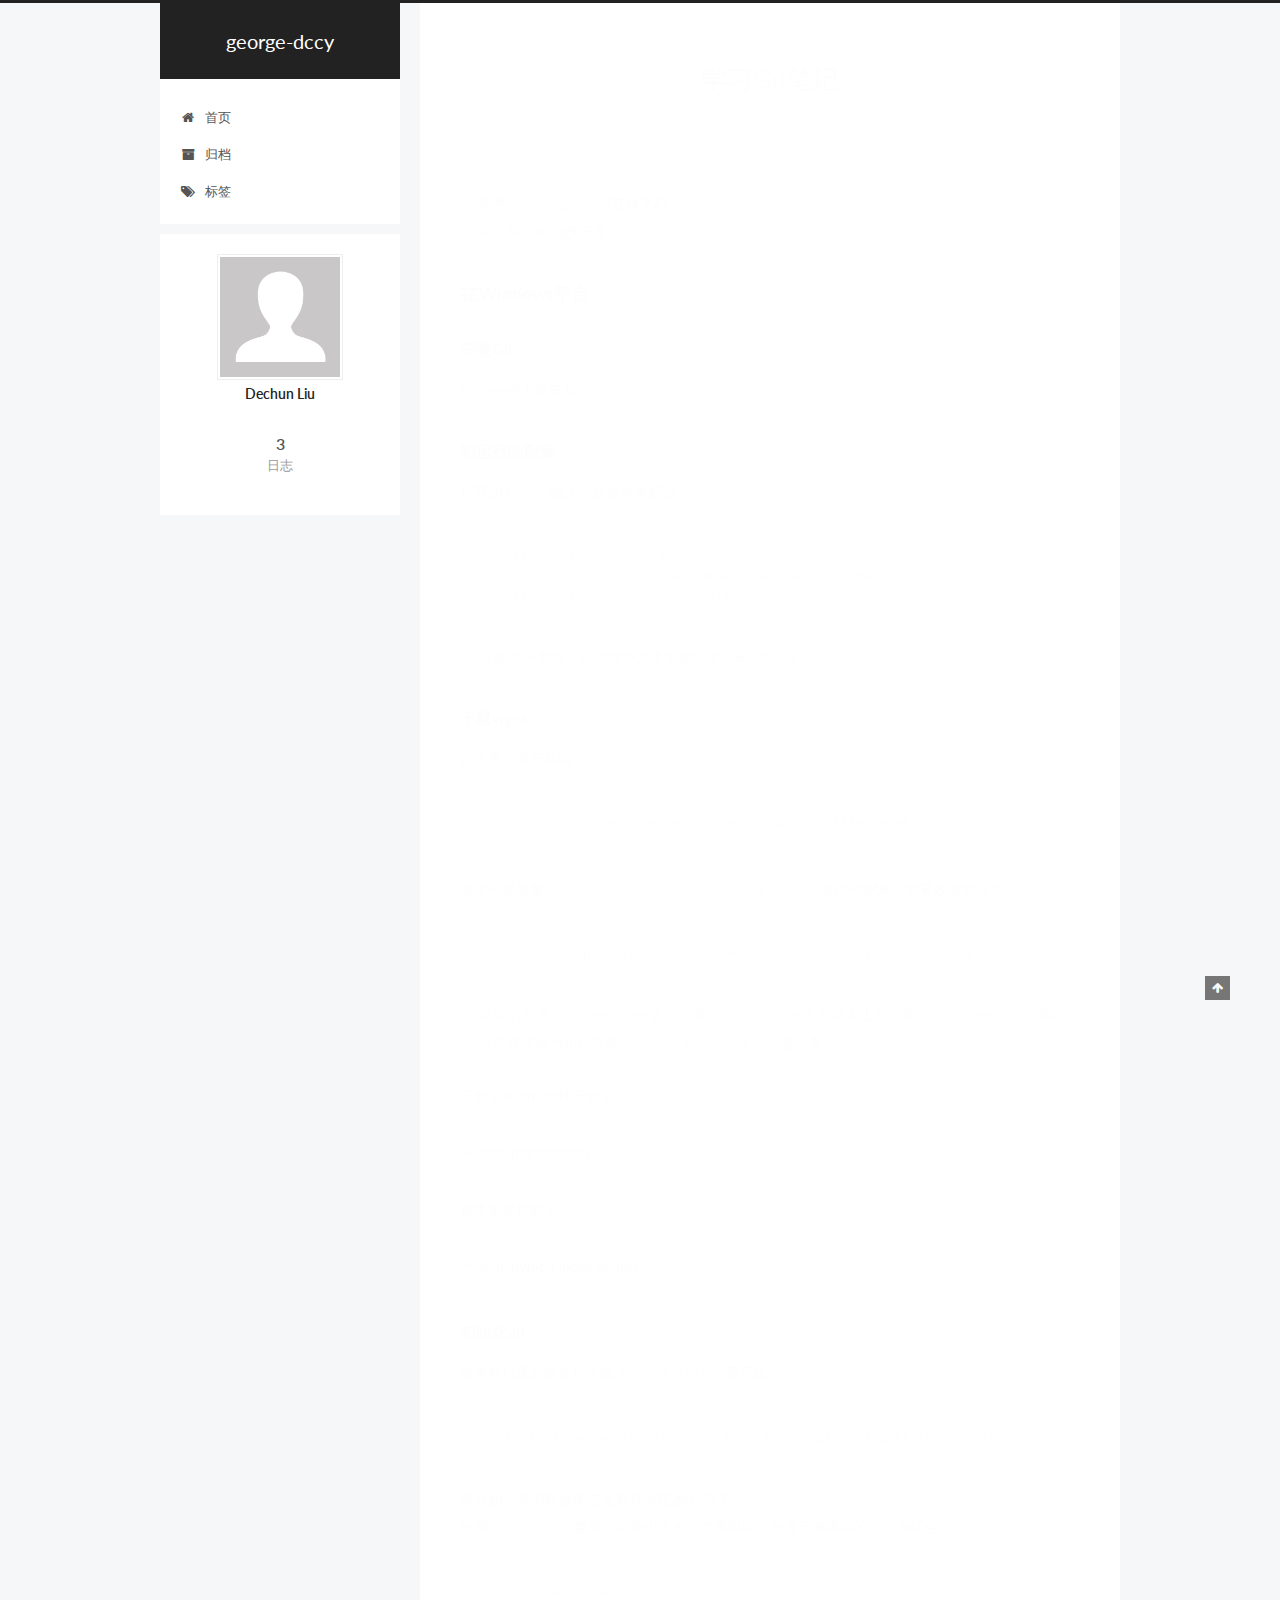
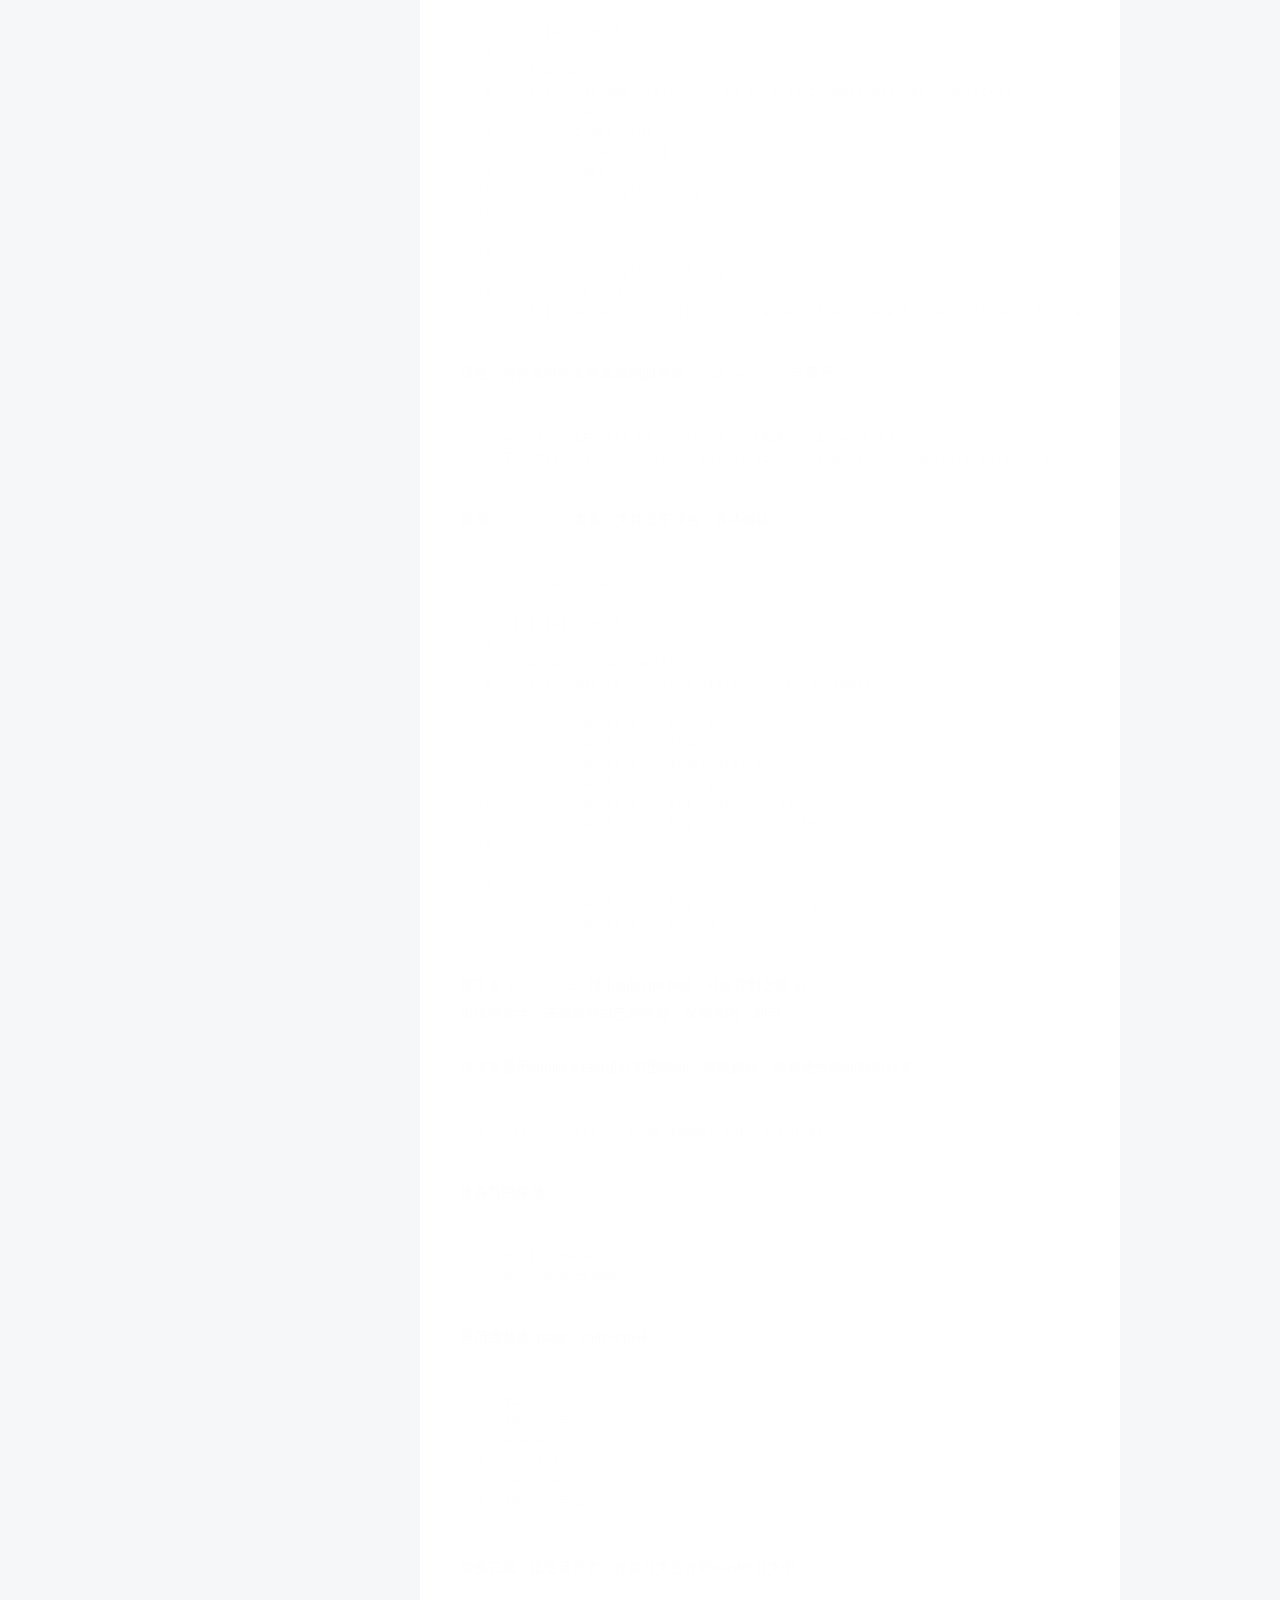
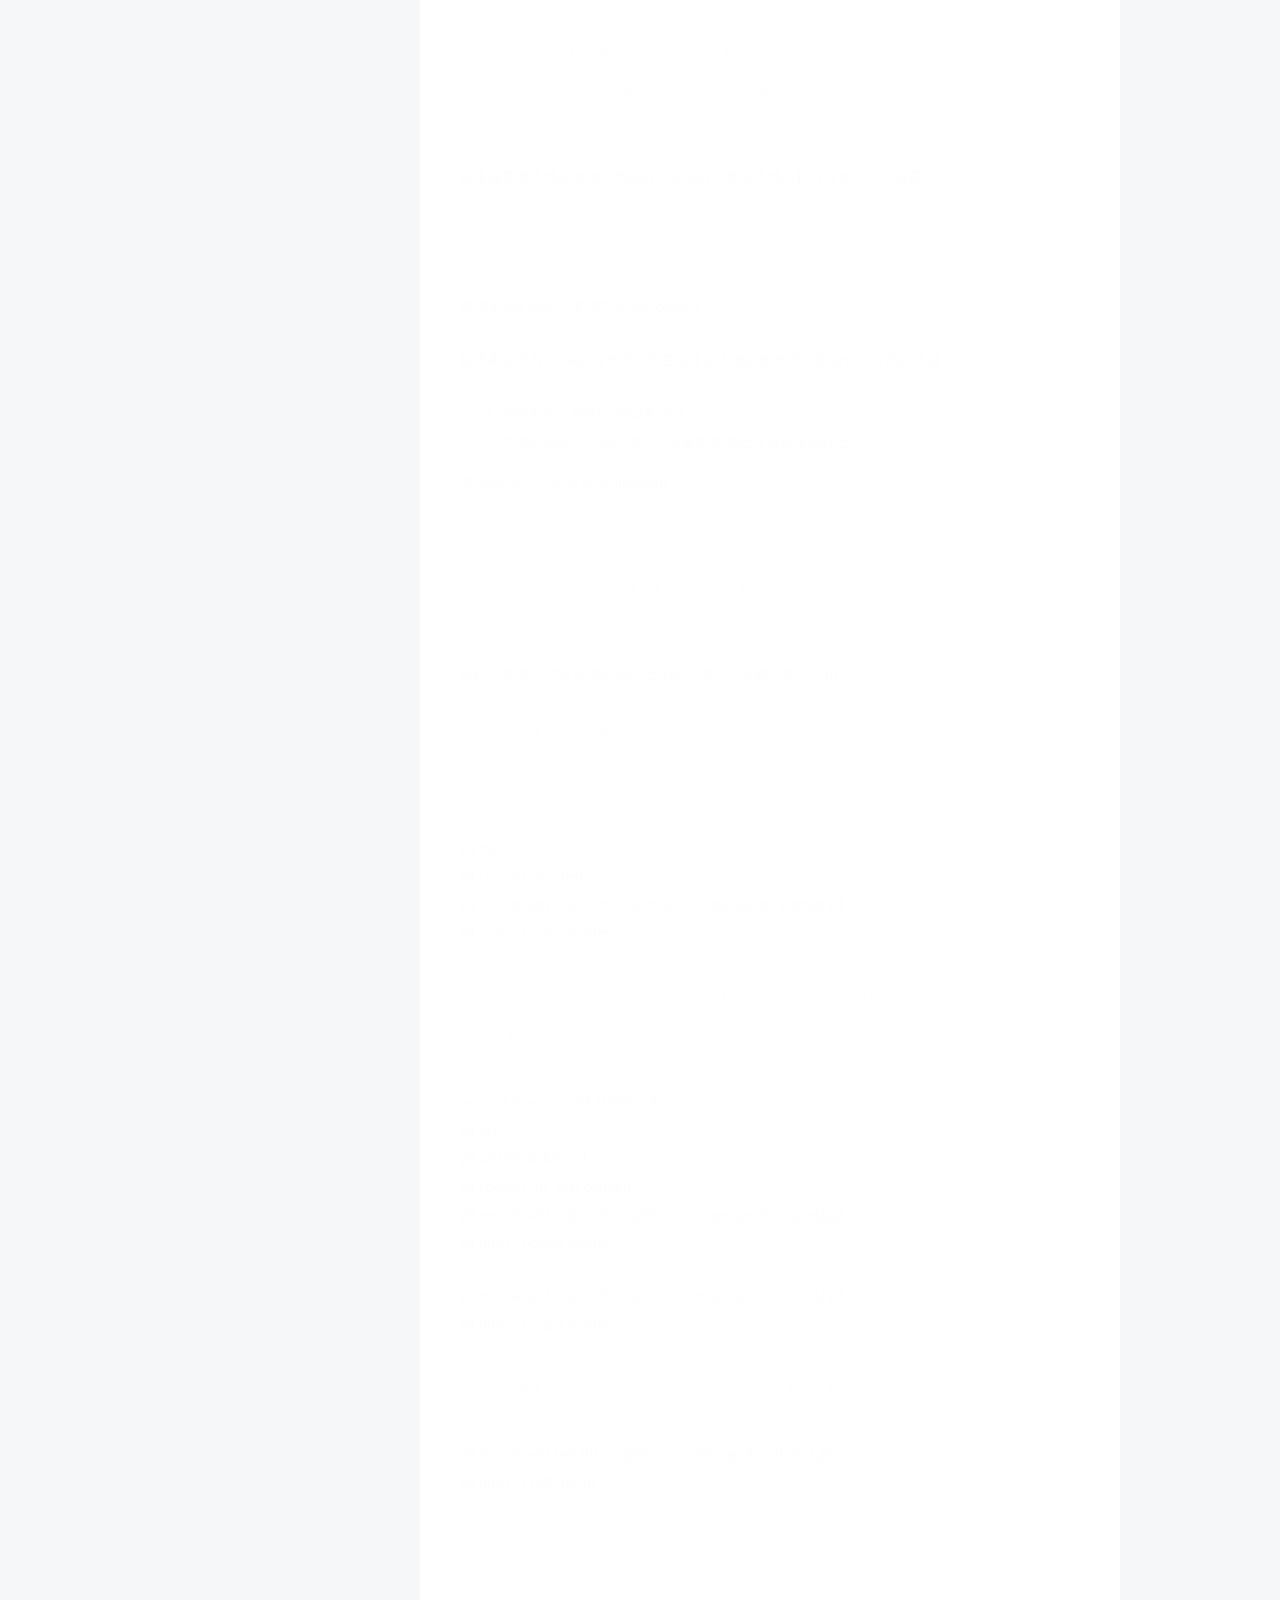
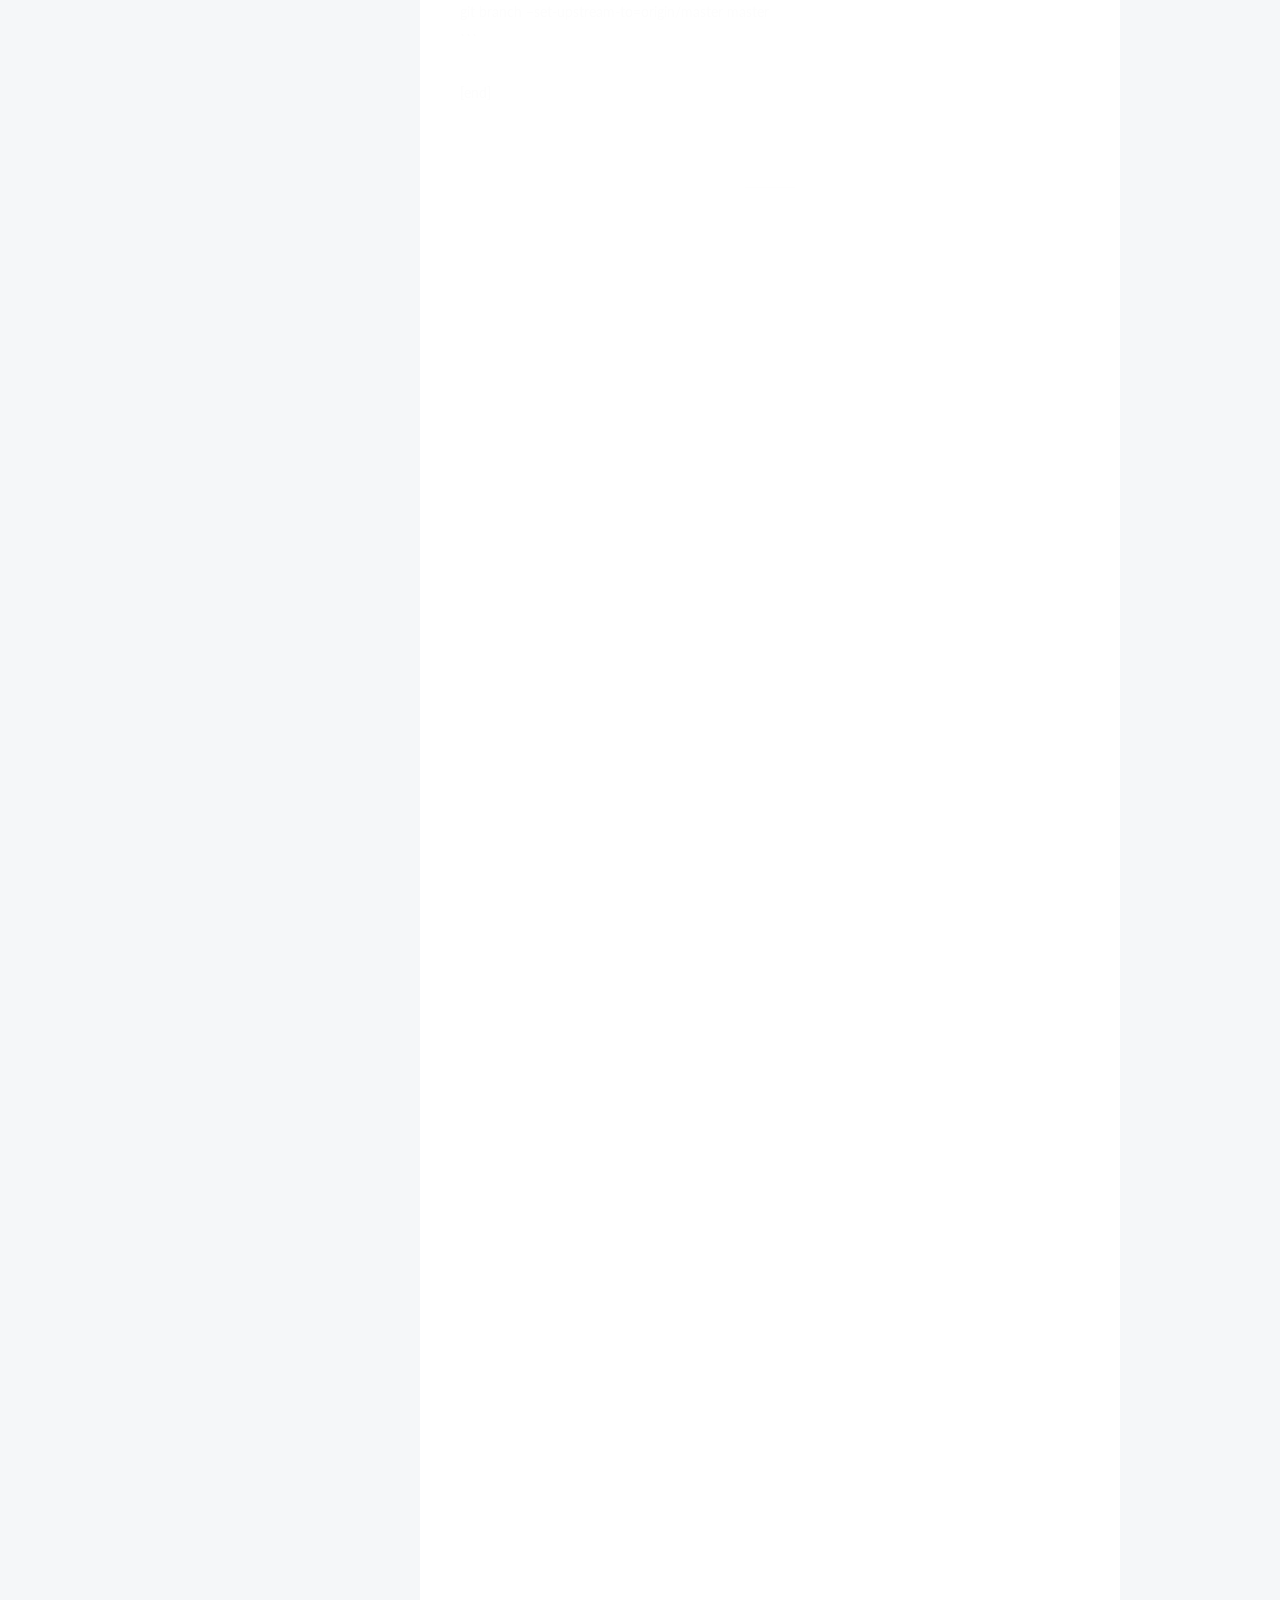
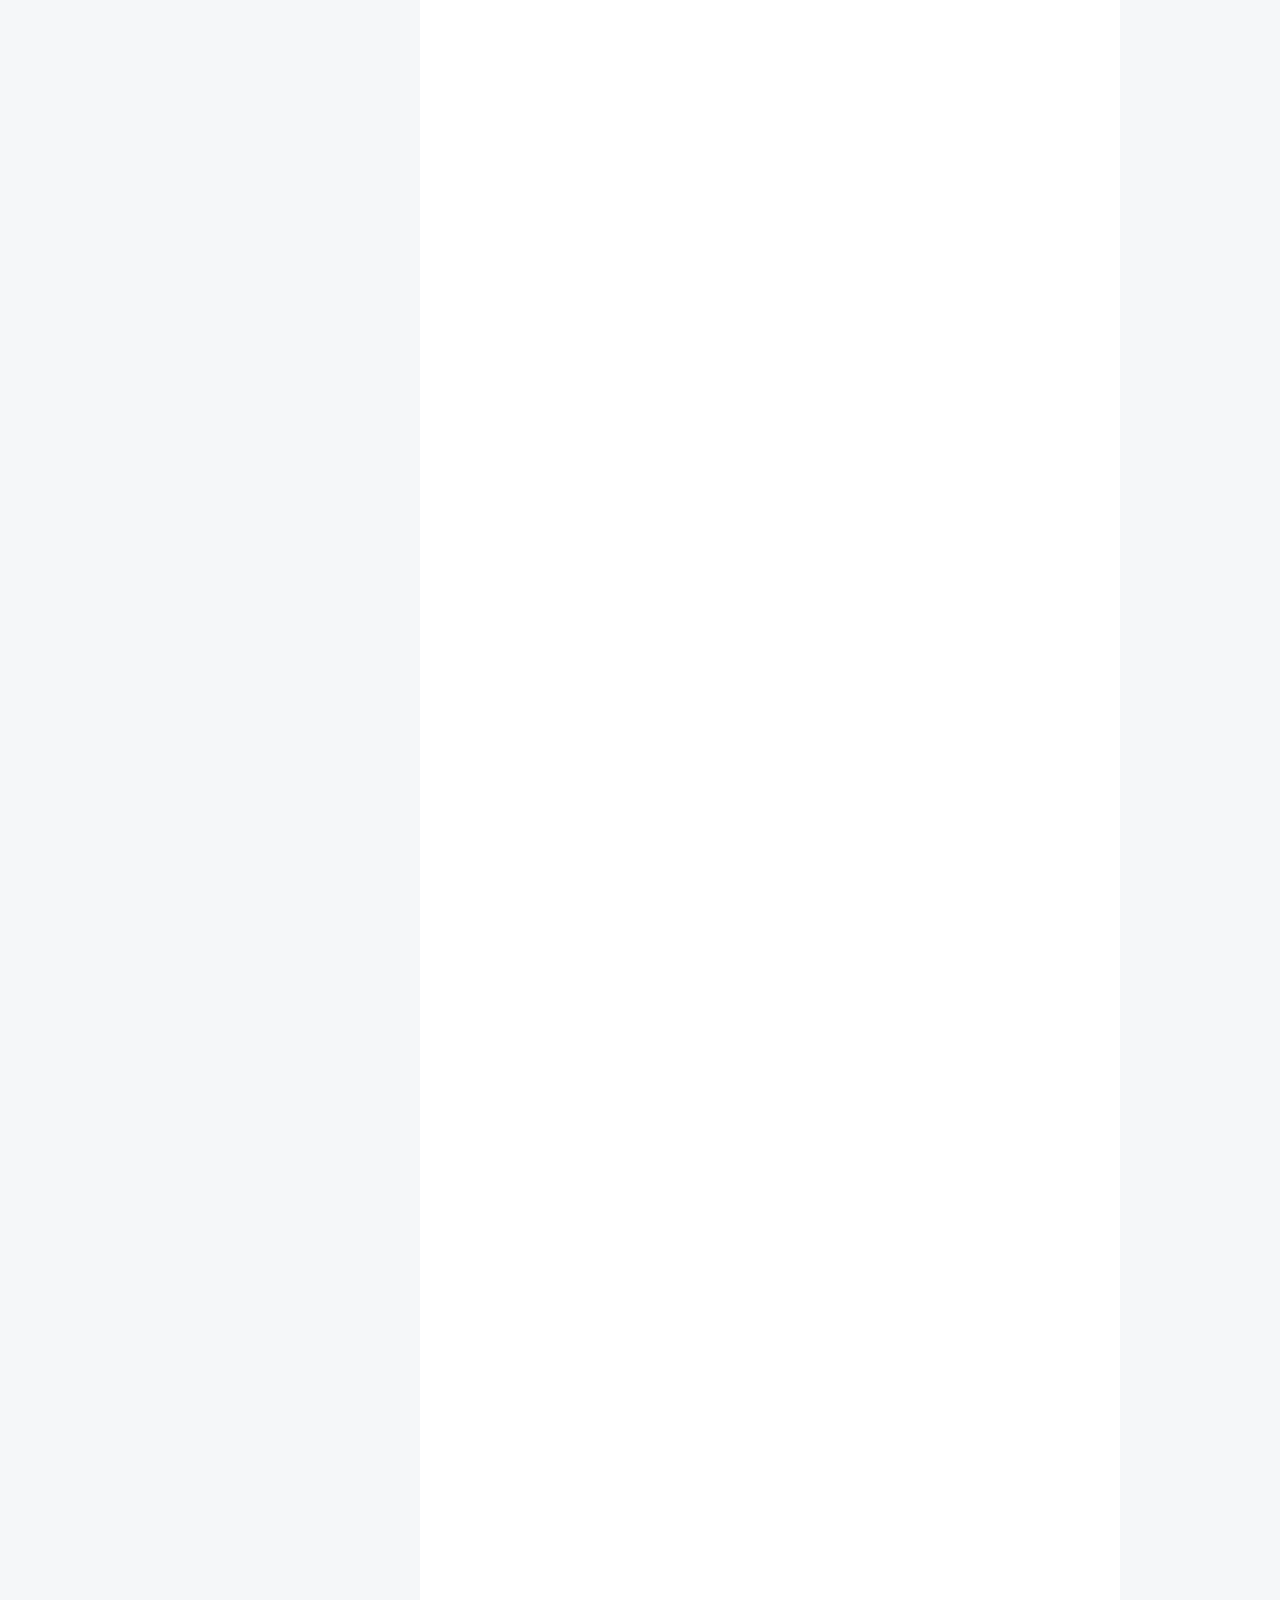
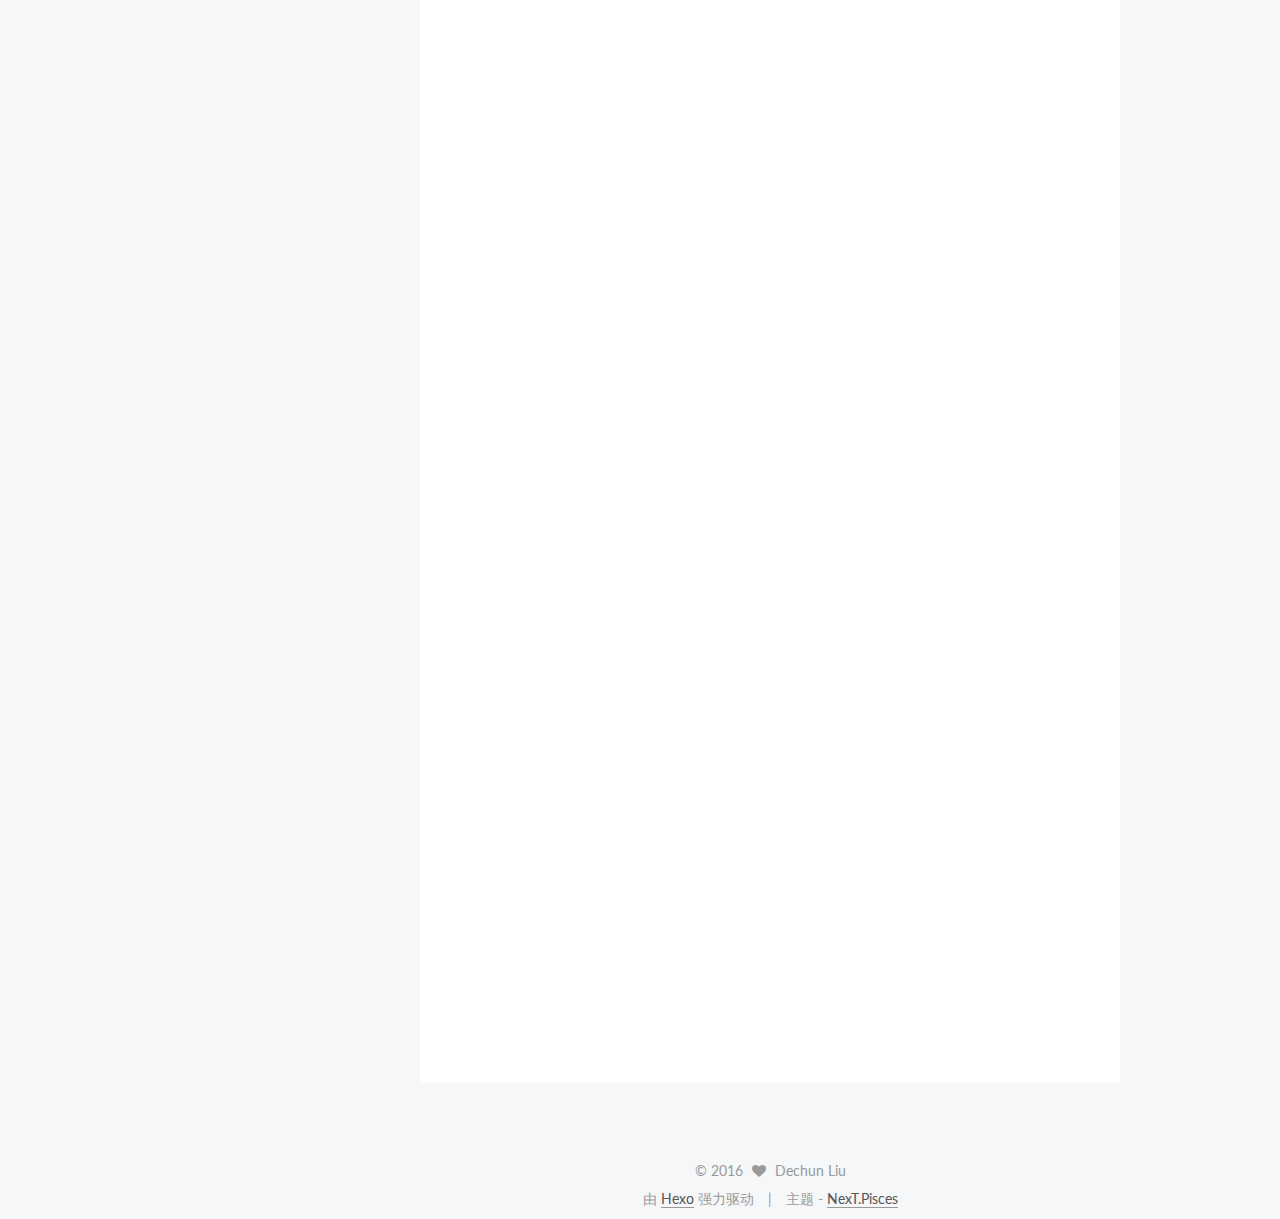
==== commit 8420ef09: "Site updated: 2016-07-29 14:17:15" ====
--- a/index.html
+++ b/index.html
@@ -289,7 +289,7 @@
 <p>这里用-w参数，让git等待文本编辑结束后再commit</p>
 </blockquote>
 <h4 id="下载wget"><a href="#下载wget" class="headerlink" title="下载wget"></a>下载wget</h4><p>在这里下载安装版：<br><figure class="highlight plain"><table><tr><td class="gutter"><pre><div class="line">1</div></pre></td><td class="code"><pre><div class="line">https://sourceforge.net/projects/gnuwin32/files/wget/1.11.4-1/</div></pre></td></tr></table></figure></p>
-<p>添加环境变量<code>C:\Program Files (x86)\GnuWin32\bin</code>,使用wget来下载要改变的原文：</p>
+<p>添加环境变量<code>C:\Program Files (86)\GnuWin32\bin</code>,使用wget来下载要改变的原文：</p>
 <figure class="highlight plain"><table><tr><td class="gutter"><pre><div class="line">1</div></pre></td><td class="code"><pre><div class="line">wget -r -np -k -nd http://greenteapress.com/thinkpython2/html/</div></pre></td></tr></table></figure>
 <blockquote>
 <p>参数的意思：-r: –recursive 递归下载; -np: –no-parent 不搜索上层目录; -k: –convert-links 将绝对链接转换为相对链接; -nd: –no-directories 不创建目录。</p>
--- a/css/main.css
+++ b/css/main.css
@@ -1549,7 +1549,7 @@
   width: 4px;
   height: 4px;
   border-radius: 50%;
-  background: #9ffc0d;
+  background: #fff;
 }
 .links-of-blogroll {
   font-size: 13px;
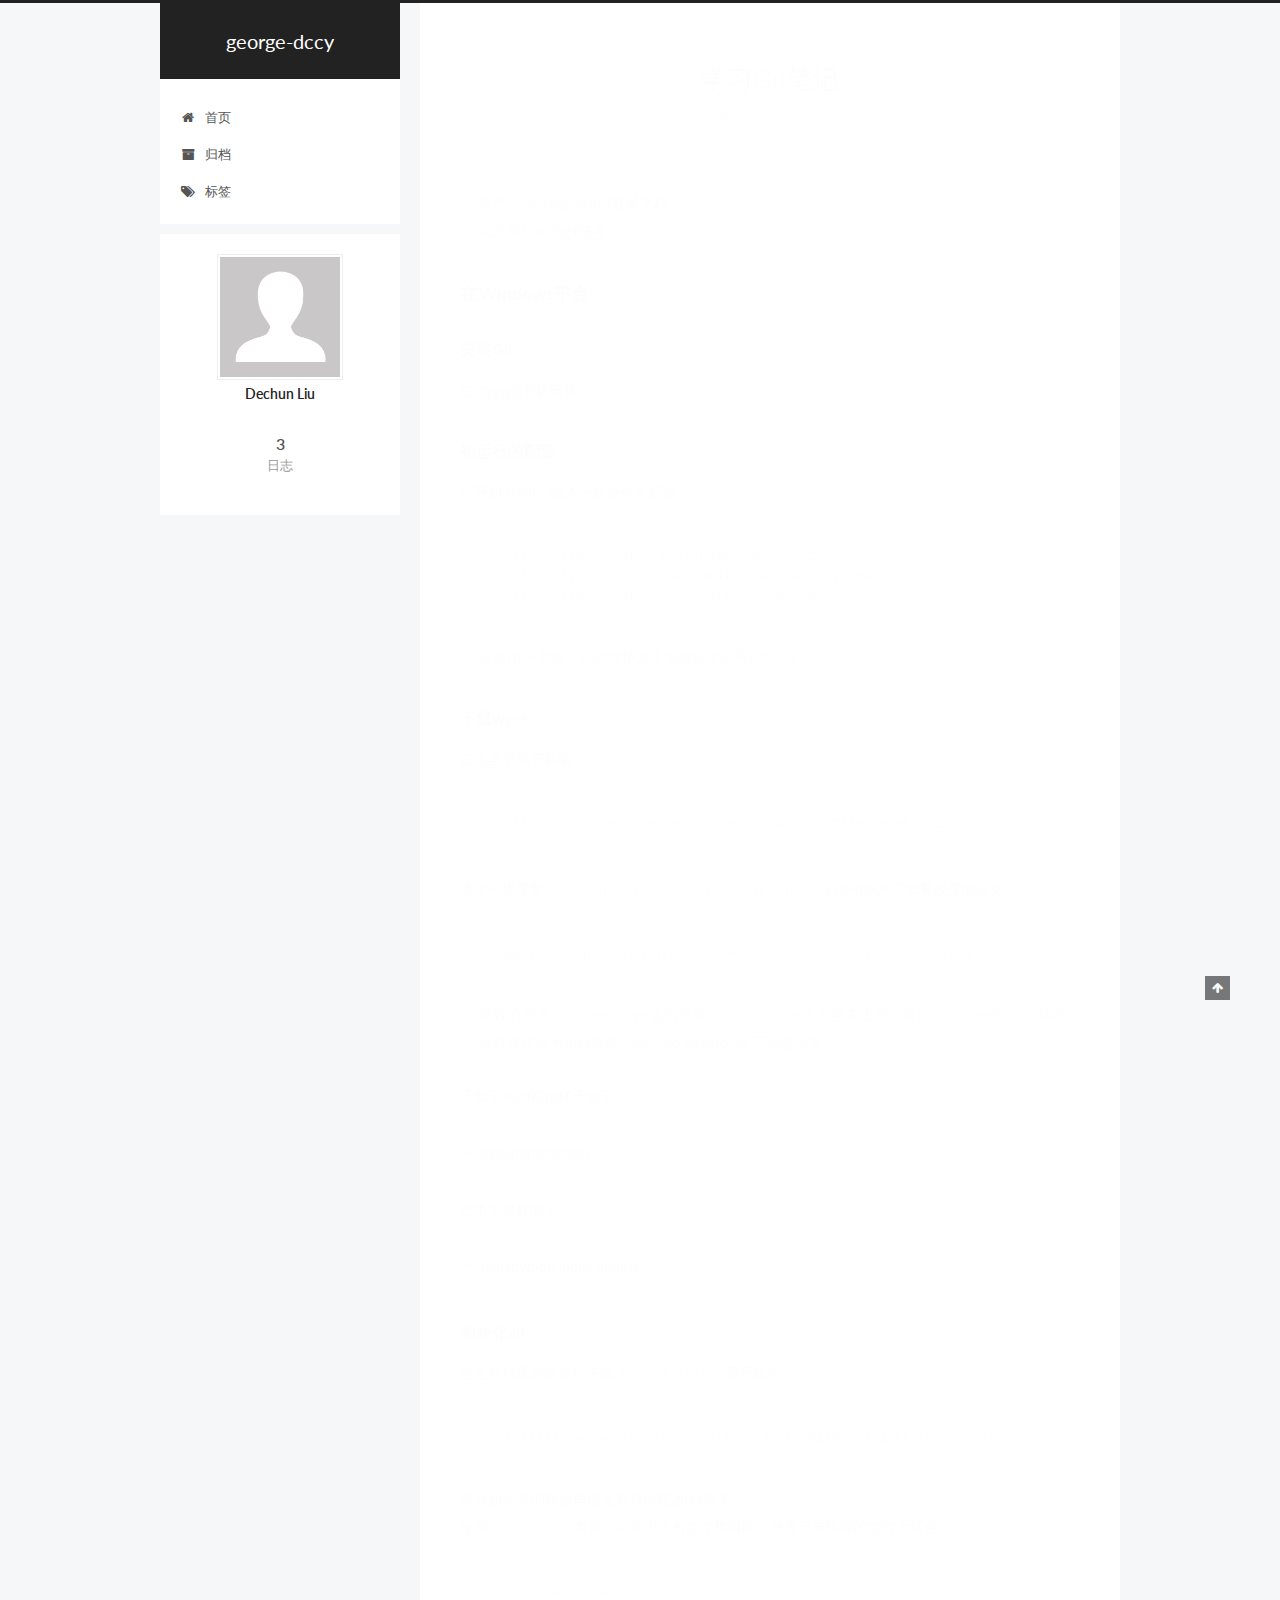
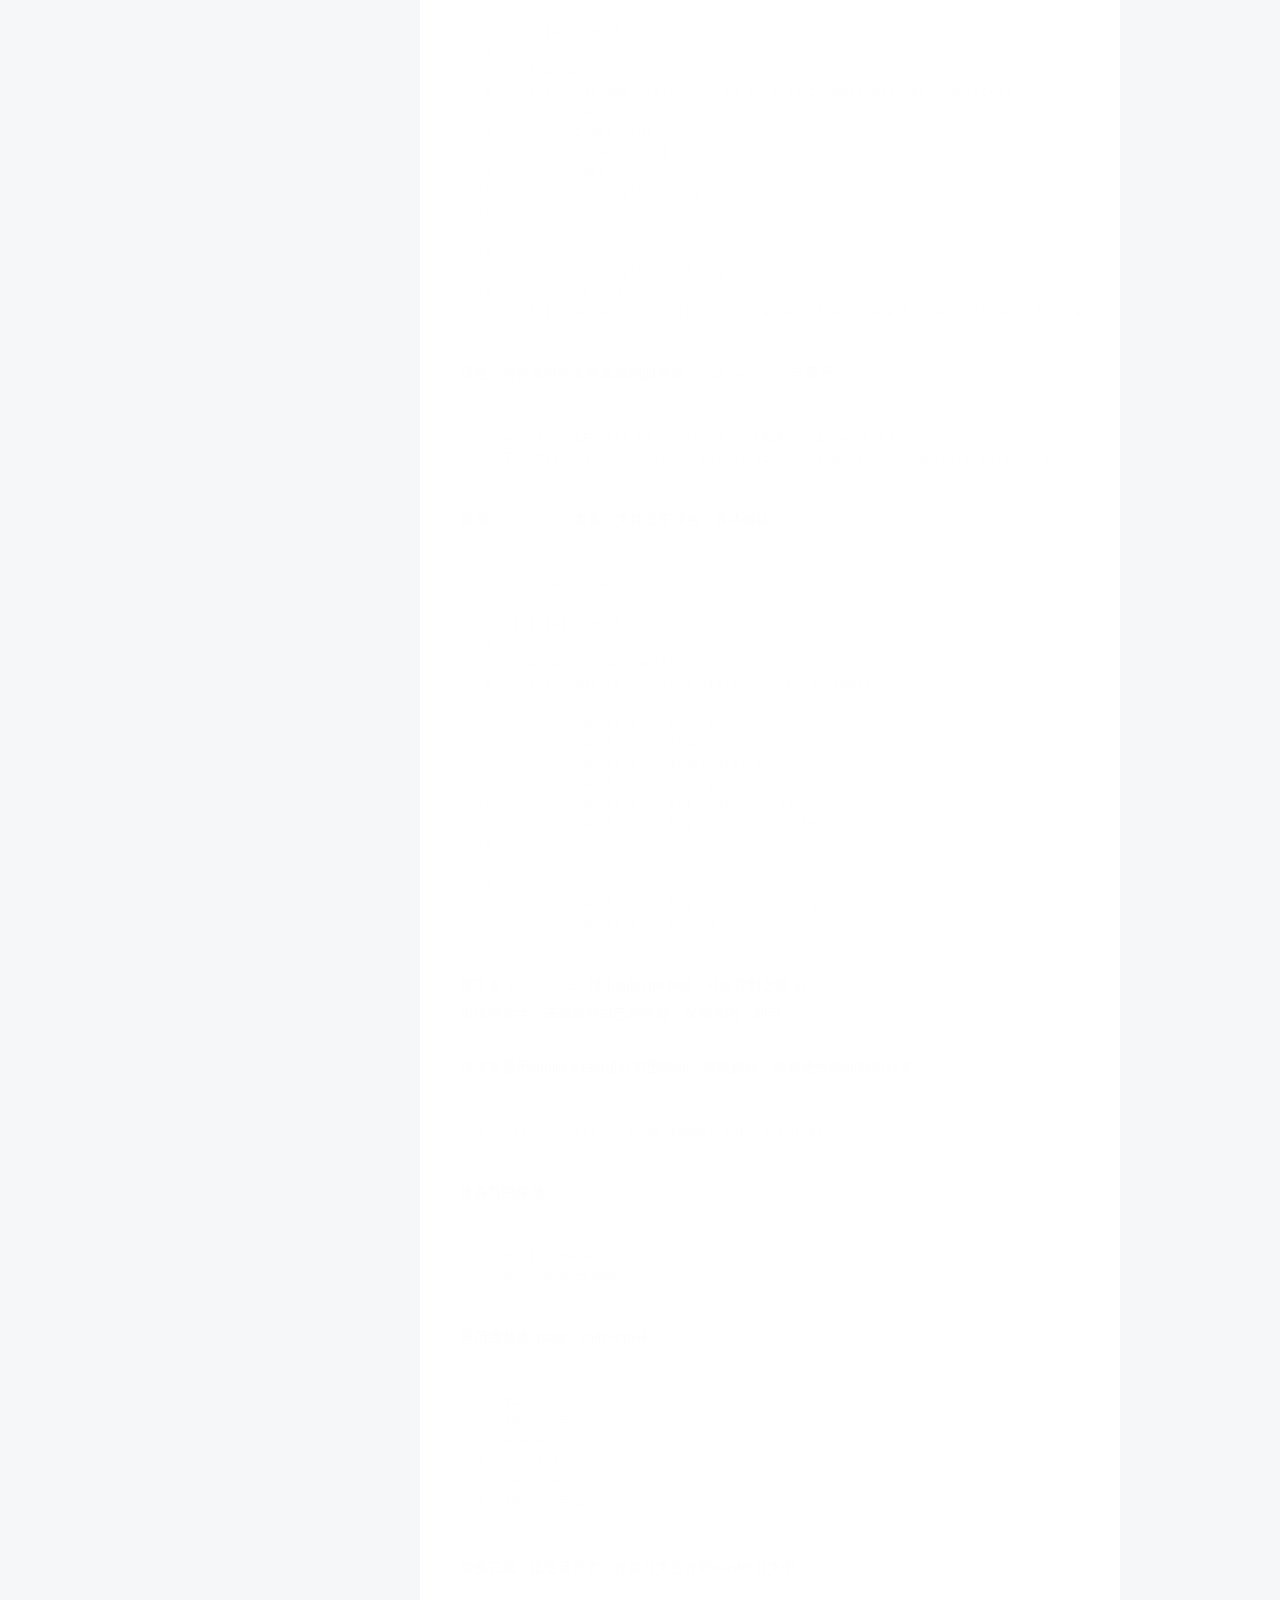
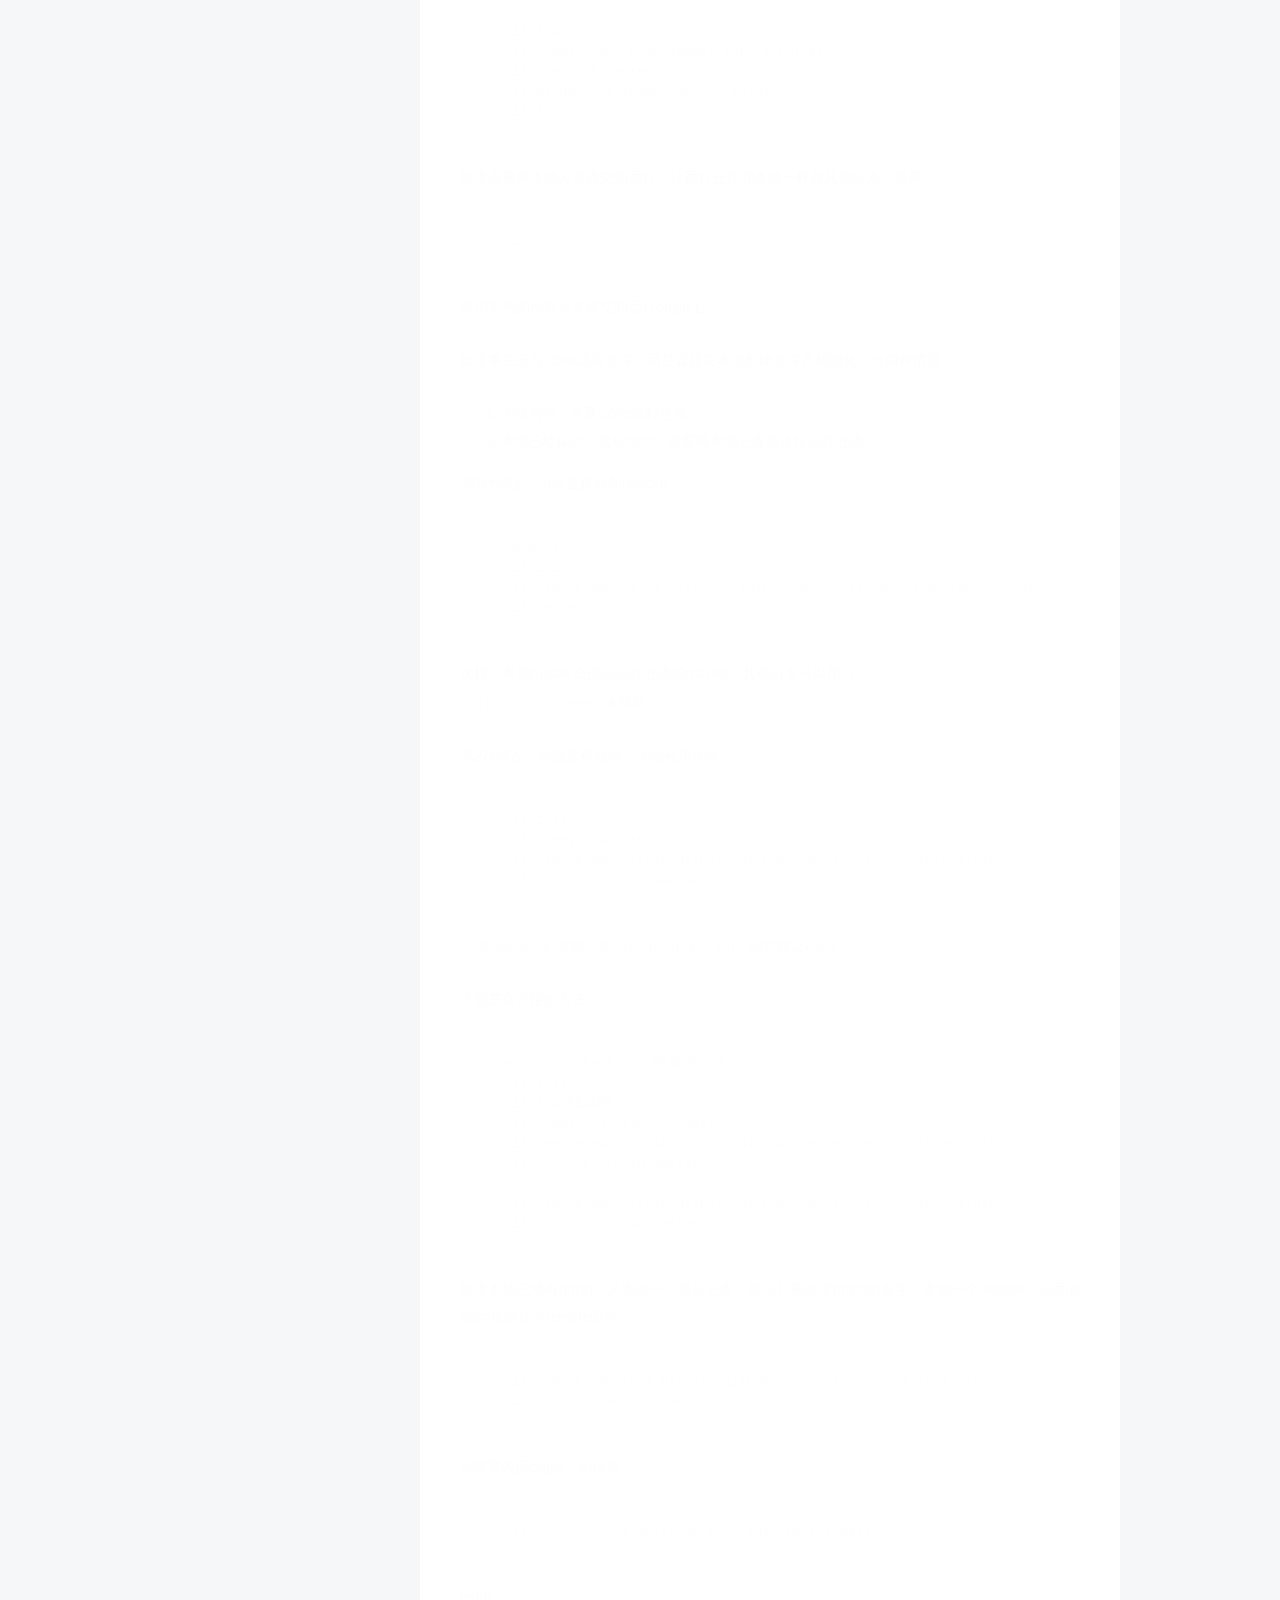
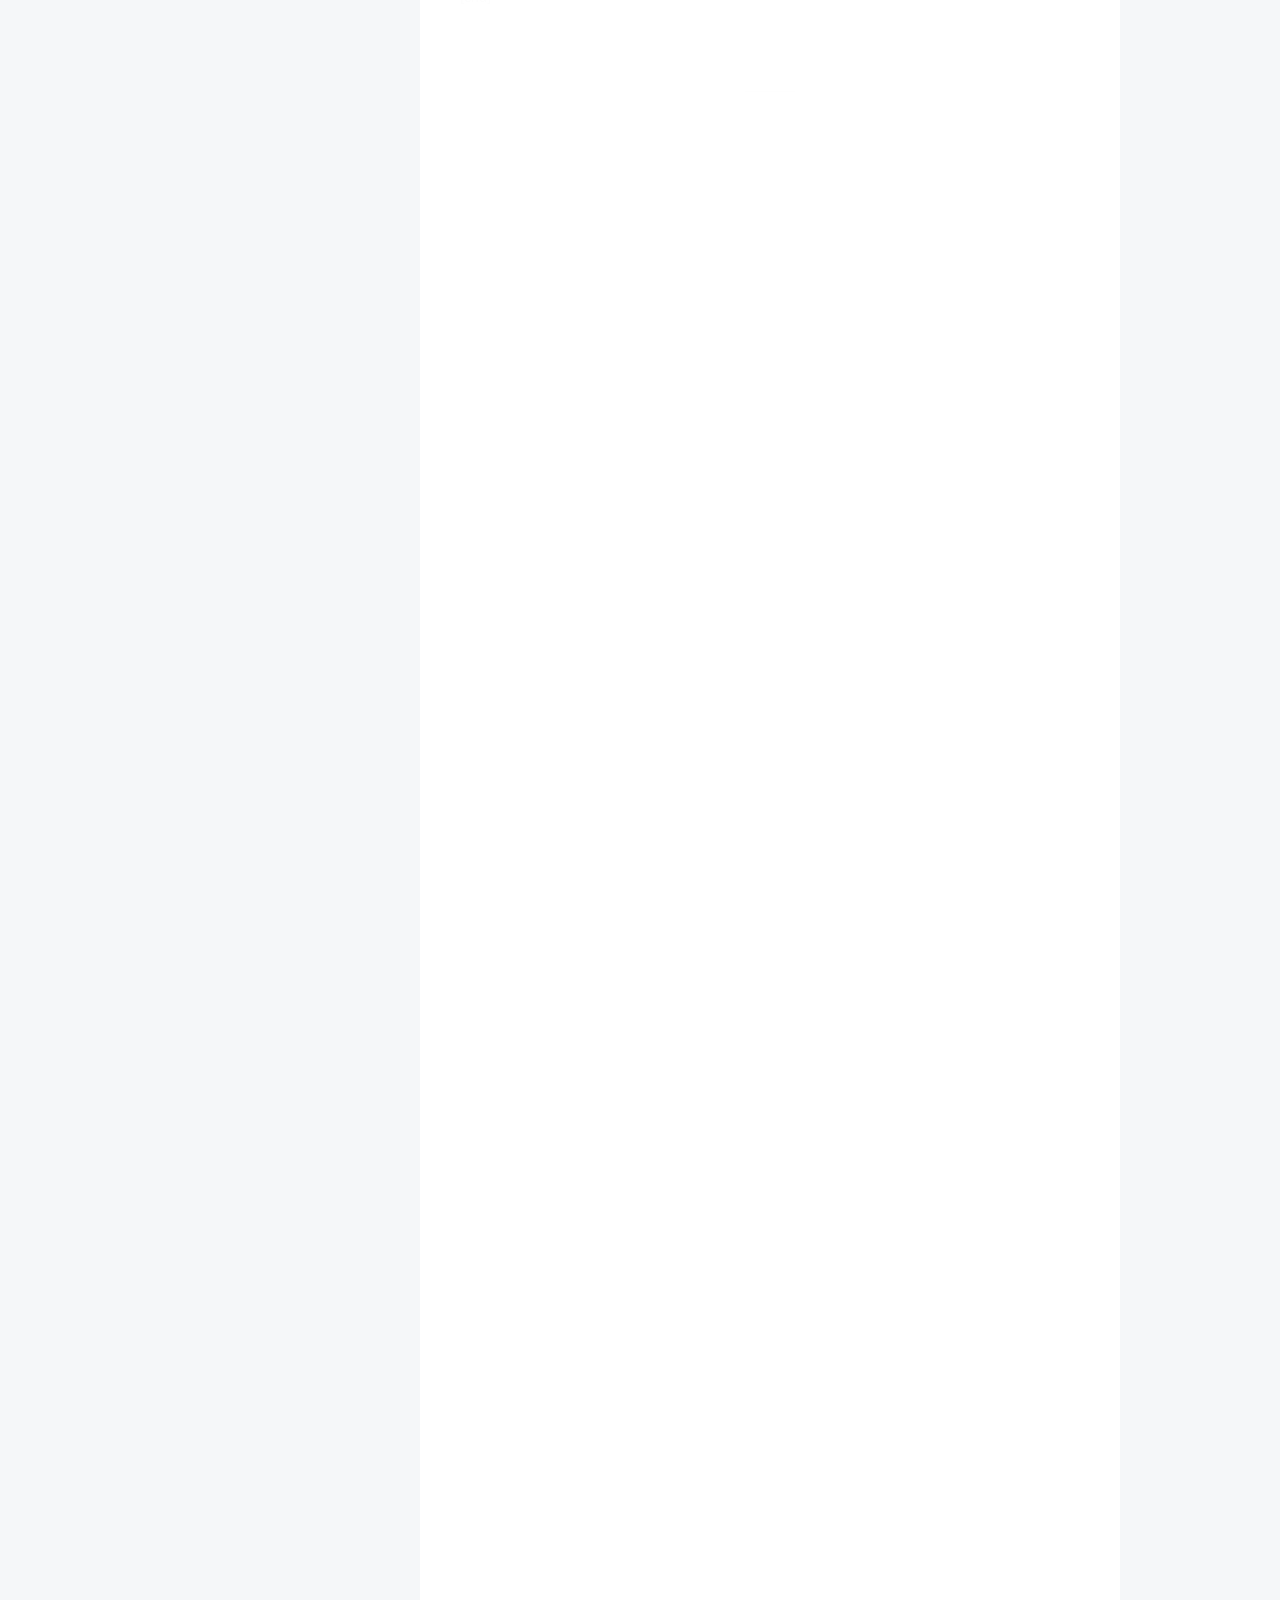
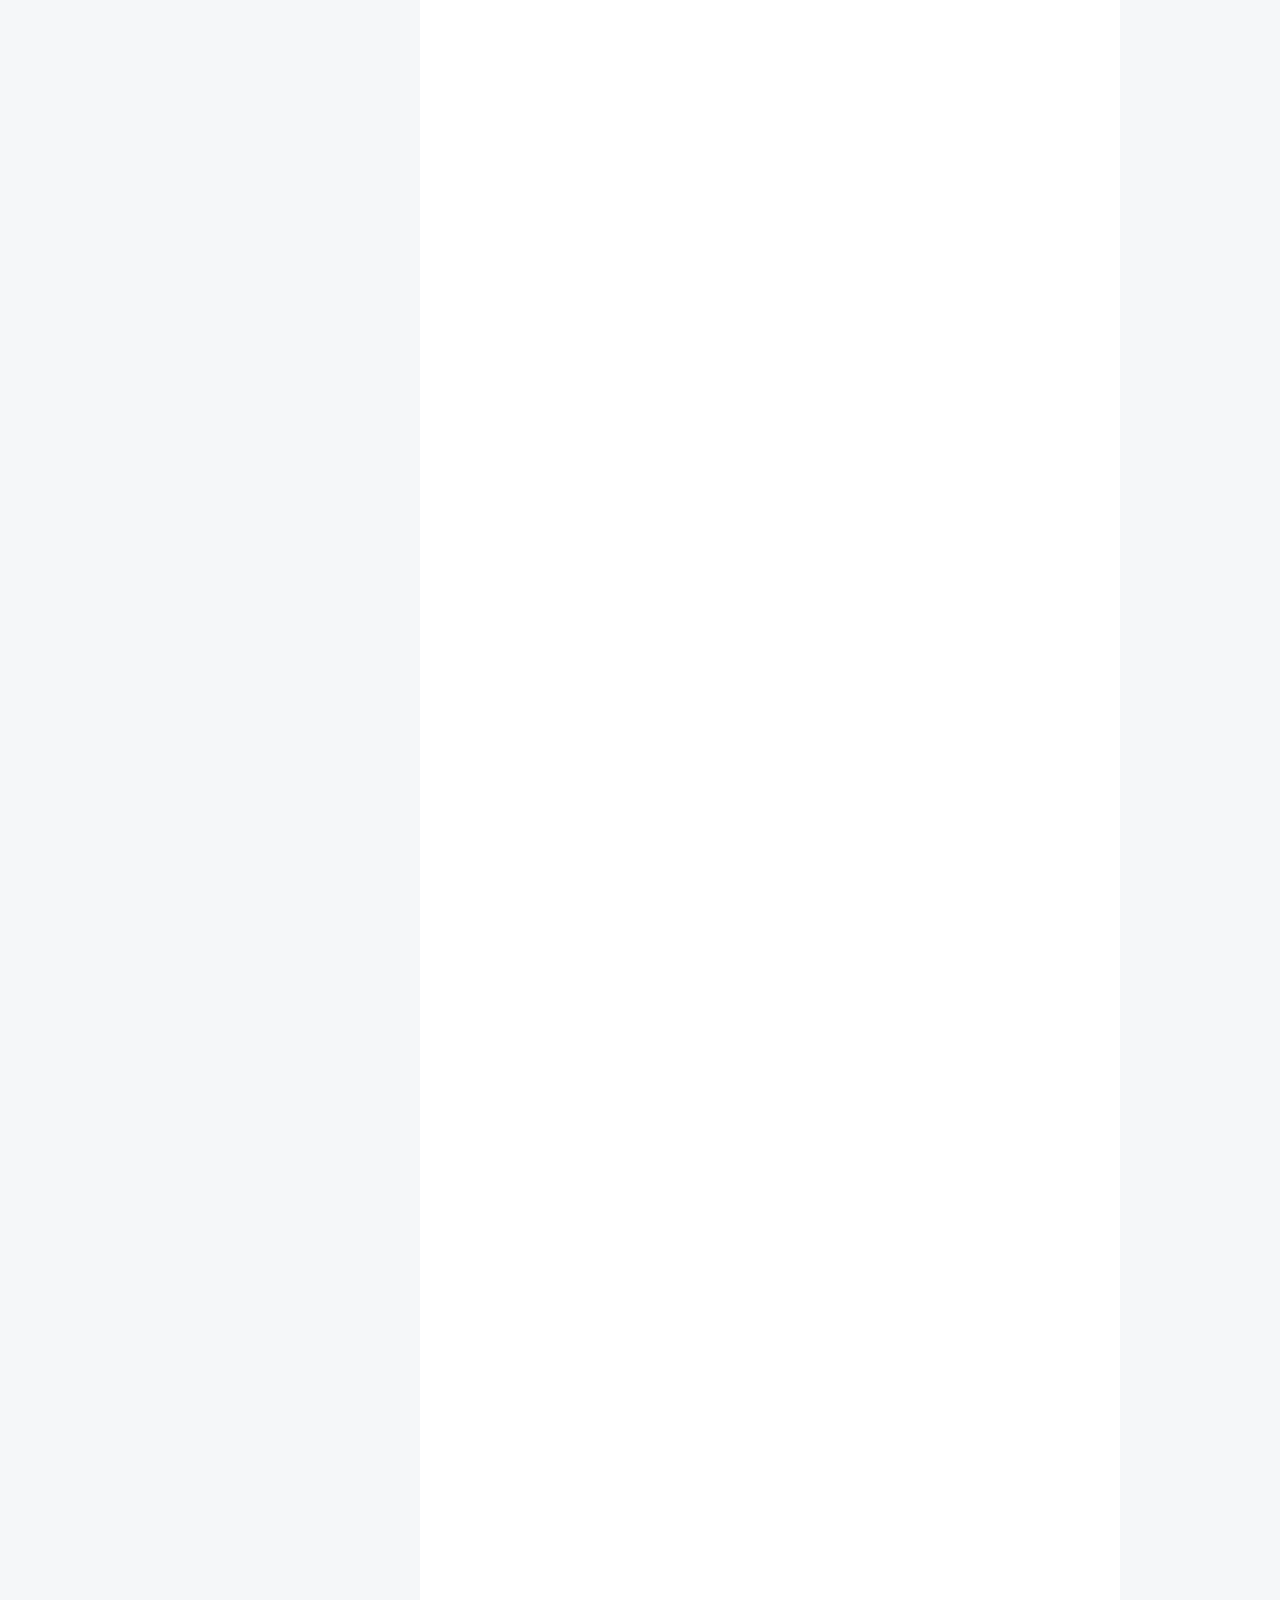
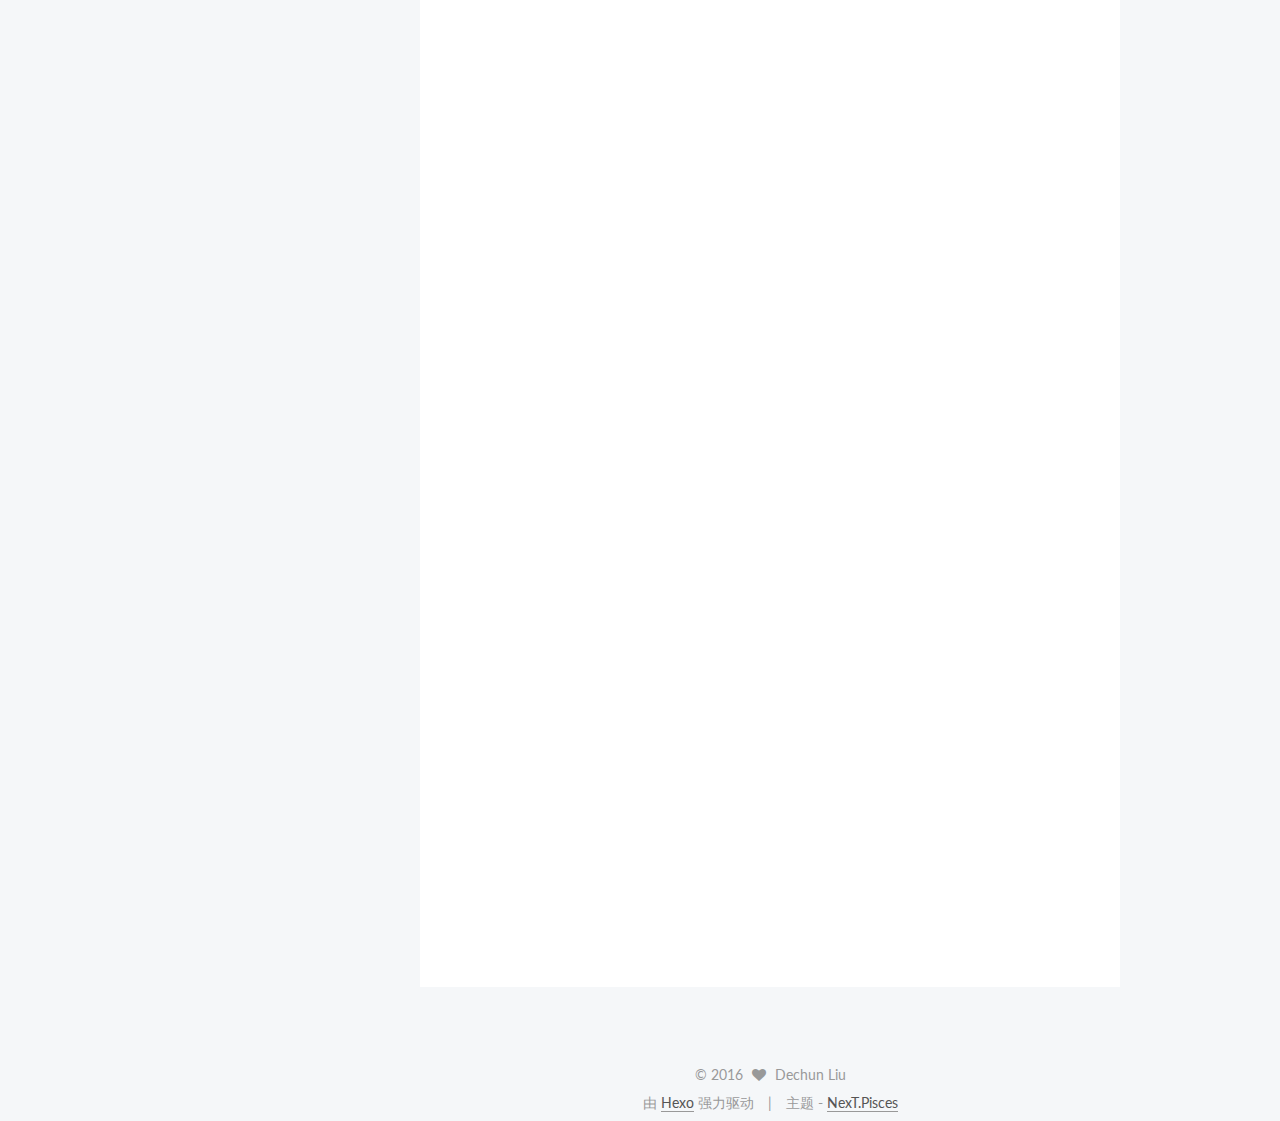
==== commit c7cc2798: "Site updated: 2016-07-29 14:19:35" ====
--- a/index.html
+++ b/index.html
@@ -321,12 +321,14 @@
 <li>本地已经操作，远程为空，需要将本地仓库推送给远程仓库</li>
 </ol>
 <p>第1种情况，可以直接添加remote:<br><figure class="highlight plain"><table><tr><td class="gutter"><pre><div class="line">1</div><div class="line">2</div><div class="line">3</div><div class="line">4</div></pre></td><td class="code"><pre><div class="line">cd project</div><div class="line">git init</div><div class="line">git remote add -f -m master origin https://github.com/george-dccy/git-basics-tutorial.git</div><div class="line">git merge origin</div></pre></td></tr></table></figure></p>
-<p>这样，本地master会指向远程仓库的master，其他分支可以用<figure class="highlight plain"><figcaption><span>checkout -b <branchname> origin/<branchname>```来获取。</branchname></branchname></span></figcaption><table><tr><td class="gutter"><pre><div class="line">1</div><div class="line">2</div></pre></td><td class="code"><pre><div class="line"></div><div class="line">第2种情况，新建远程仓库，本地仓库操作：</div></pre></td></tr></table></figure></p>
-<p>git init<br>git commit -am ‘test’<br>git remote add origin <a href="https://github.com/george-dccy/tptest.git" target="_blank" rel="external">https://github.com/george-dccy/tptest.git</a><br>git push -u origin master<br><figure class="highlight plain"><table><tr><td class="gutter"><pre><div class="line">1</div><div class="line">2</div><div class="line">3</div></pre></td><td class="code"><pre><div class="line">&gt; 添加origin到本地，并push master到origin，同时建立track</div><div class="line"></div><div class="line">下面是官方给的方法：</div></pre></td></tr></table></figure></p>
-<p>echo “# tptest” &gt;&gt; README.md<br>git init<br>git add README.md<br>git commit -m “first commit”<br>git remote add origin <a href="https://github.com/george-dccy/tptest.git" target="_blank" rel="external">https://github.com/george-dccy/tptest.git</a><br>git push -u origin master</p>
-<p>git remote add origin <a href="https://github.com/george-dccy/tptest.git" target="_blank" rel="external">https://github.com/george-dccy/tptest.git</a><br>git push -u origin master<br><figure class="highlight plain"><table><tr><td class="gutter"><pre><div class="line">1</div></pre></td><td class="code"><pre><div class="line">如果本地已经有origin，又添加一个远程仓库，那么只要改变origin的名字，多加一个remote，后面的push也给这个remote即可。</div></pre></td></tr></table></figure></p>
-<p>git remote add test <a href="https://github.com/george-dccy/tptest.git" target="_blank" rel="external">https://github.com/george-dccy/tptest.git</a><br>git push -u test master<br><figure class="highlight plain"><table><tr><td class="gutter"><pre><div class="line">1</div></pre></td><td class="code"><pre><div class="line">如果要改回origin，则设置：</div></pre></td></tr></table></figure></p>
-<p>git branch –set-upstream-to=origin/master master<br>```</p>
+<p>这样，本地master会指向远程仓库的master，其他分支可以用<code>git checkout -b &lt;branchname&gt; origin/&lt;branchname&gt;</code>来获取。</p>
+<p>第2种情况，新建远程仓库，本地仓库操作：<br><figure class="highlight plain"><table><tr><td class="gutter"><pre><div class="line">1</div><div class="line">2</div><div class="line">3</div><div class="line">4</div></pre></td><td class="code"><pre><div class="line">git init</div><div class="line">git commit -am &apos;test&apos;</div><div class="line">git remote add origin https://github.com/george-dccy/tptest.git</div><div class="line">git push -u origin master</div></pre></td></tr></table></figure></p>
+<blockquote>
+<p>添加origin到本地，并push master到origin，同时建立track</p>
+</blockquote>
+<p>下面是官方给的方法：<br><figure class="highlight plain"><table><tr><td class="gutter"><pre><div class="line">1</div><div class="line">2</div><div class="line">3</div><div class="line">4</div><div class="line">5</div><div class="line">6</div><div class="line">7</div><div class="line">8</div><div class="line">9</div></pre></td><td class="code"><pre><div class="line">echo &quot;# tptest&quot; &gt;&gt; README.md</div><div class="line">git init</div><div class="line">git add README.md</div><div class="line">git commit -m &quot;first commit&quot;</div><div class="line">git remote add origin https://github.com/george-dccy/tptest.git</div><div class="line">git push -u origin master</div><div class="line"></div><div class="line">git remote add origin https://github.com/george-dccy/tptest.git</div><div class="line">git push -u origin master</div></pre></td></tr></table></figure></p>
+<p>如果本地已经有origin，又添加一个远程仓库，那么只要改变origin的名字，多加一个remote，后面的push也给这个remote即可。<br><figure class="highlight plain"><table><tr><td class="gutter"><pre><div class="line">1</div><div class="line">2</div></pre></td><td class="code"><pre><div class="line">git remote add test https://github.com/george-dccy/tptest.git</div><div class="line">git push -u test master</div></pre></td></tr></table></figure></p>
+<p>如果要改回origin，则设置：<br><figure class="highlight plain"><table><tr><td class="gutter"><pre><div class="line">1</div></pre></td><td class="code"><pre><div class="line">git branch --set-upstream-to=origin/master master</div></pre></td></tr></table></figure></p>
 <p>[end]</p>
 
           
--- a/css/main.css
+++ b/css/main.css
@@ -1549,7 +1549,7 @@
   width: 4px;
   height: 4px;
   border-radius: 50%;
-  background: #fff;
+  background: #b9a3a4;
 }
 .links-of-blogroll {
   font-size: 13px;
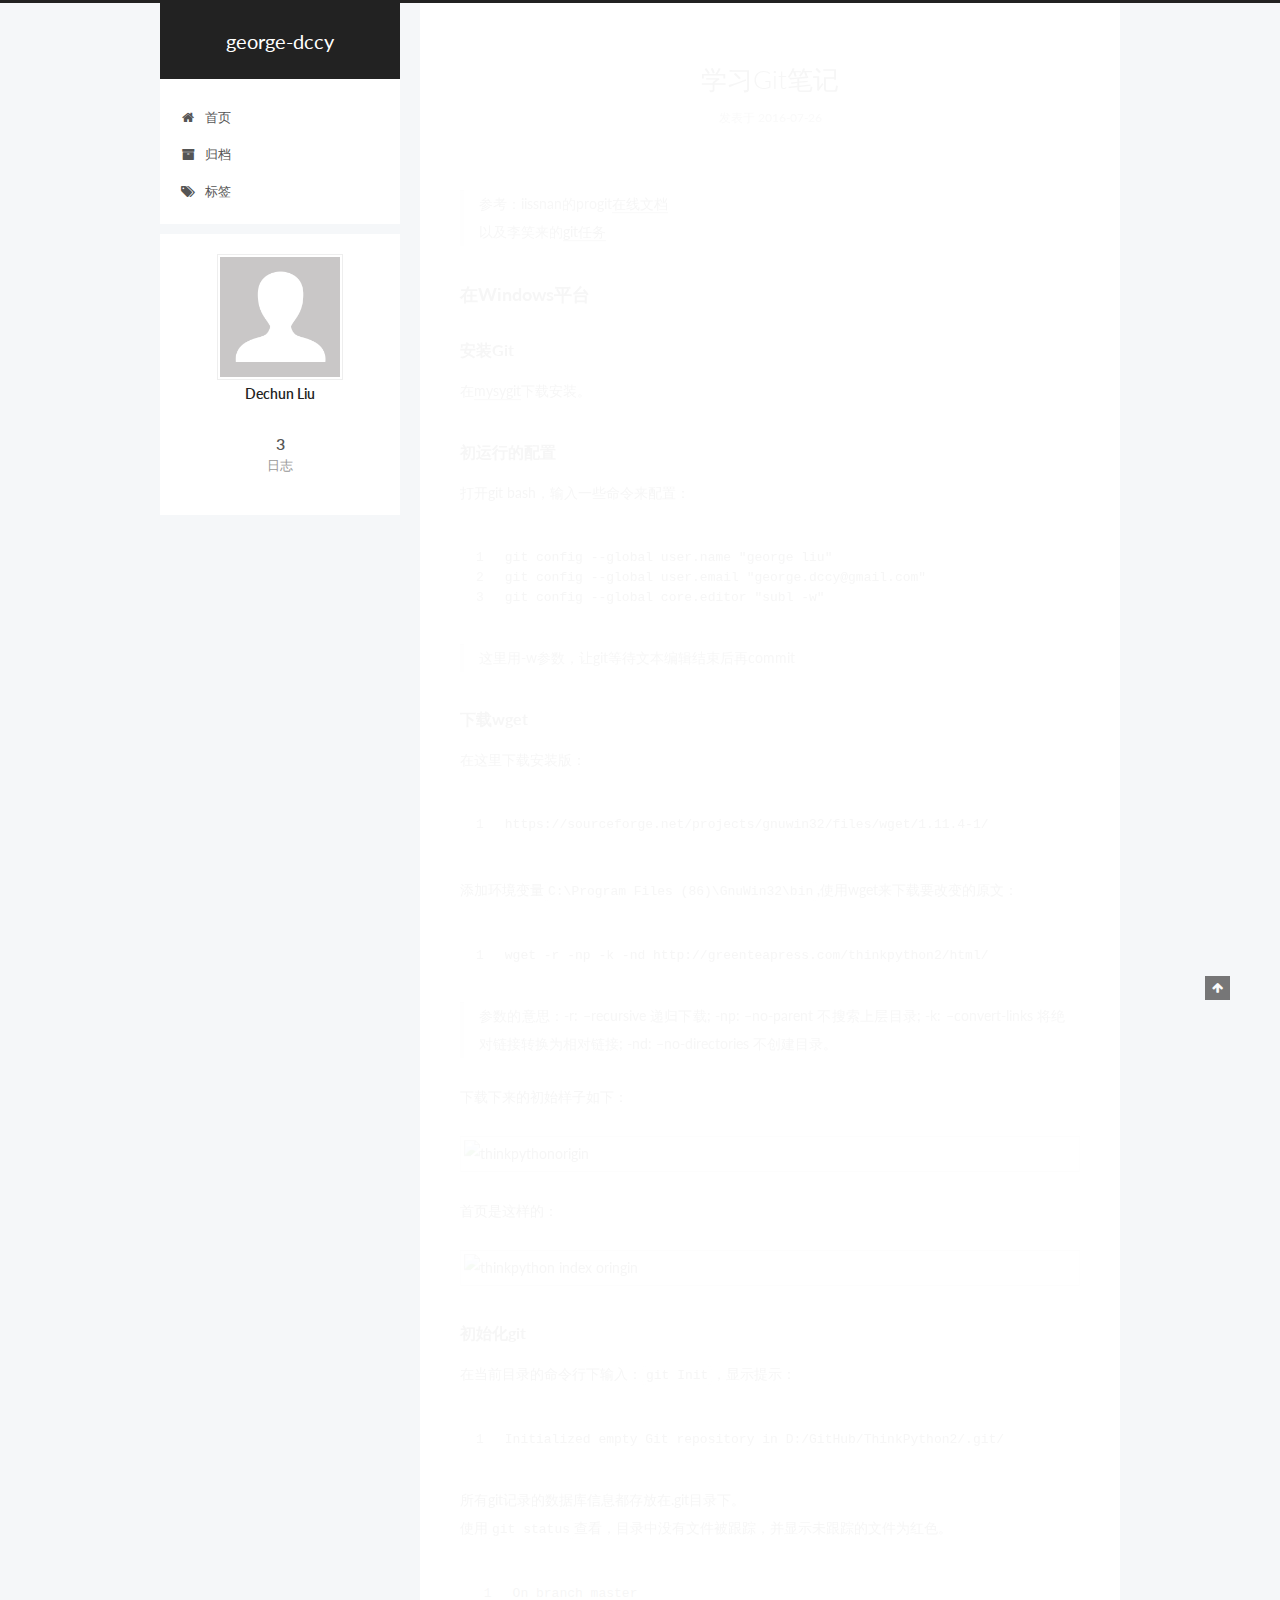
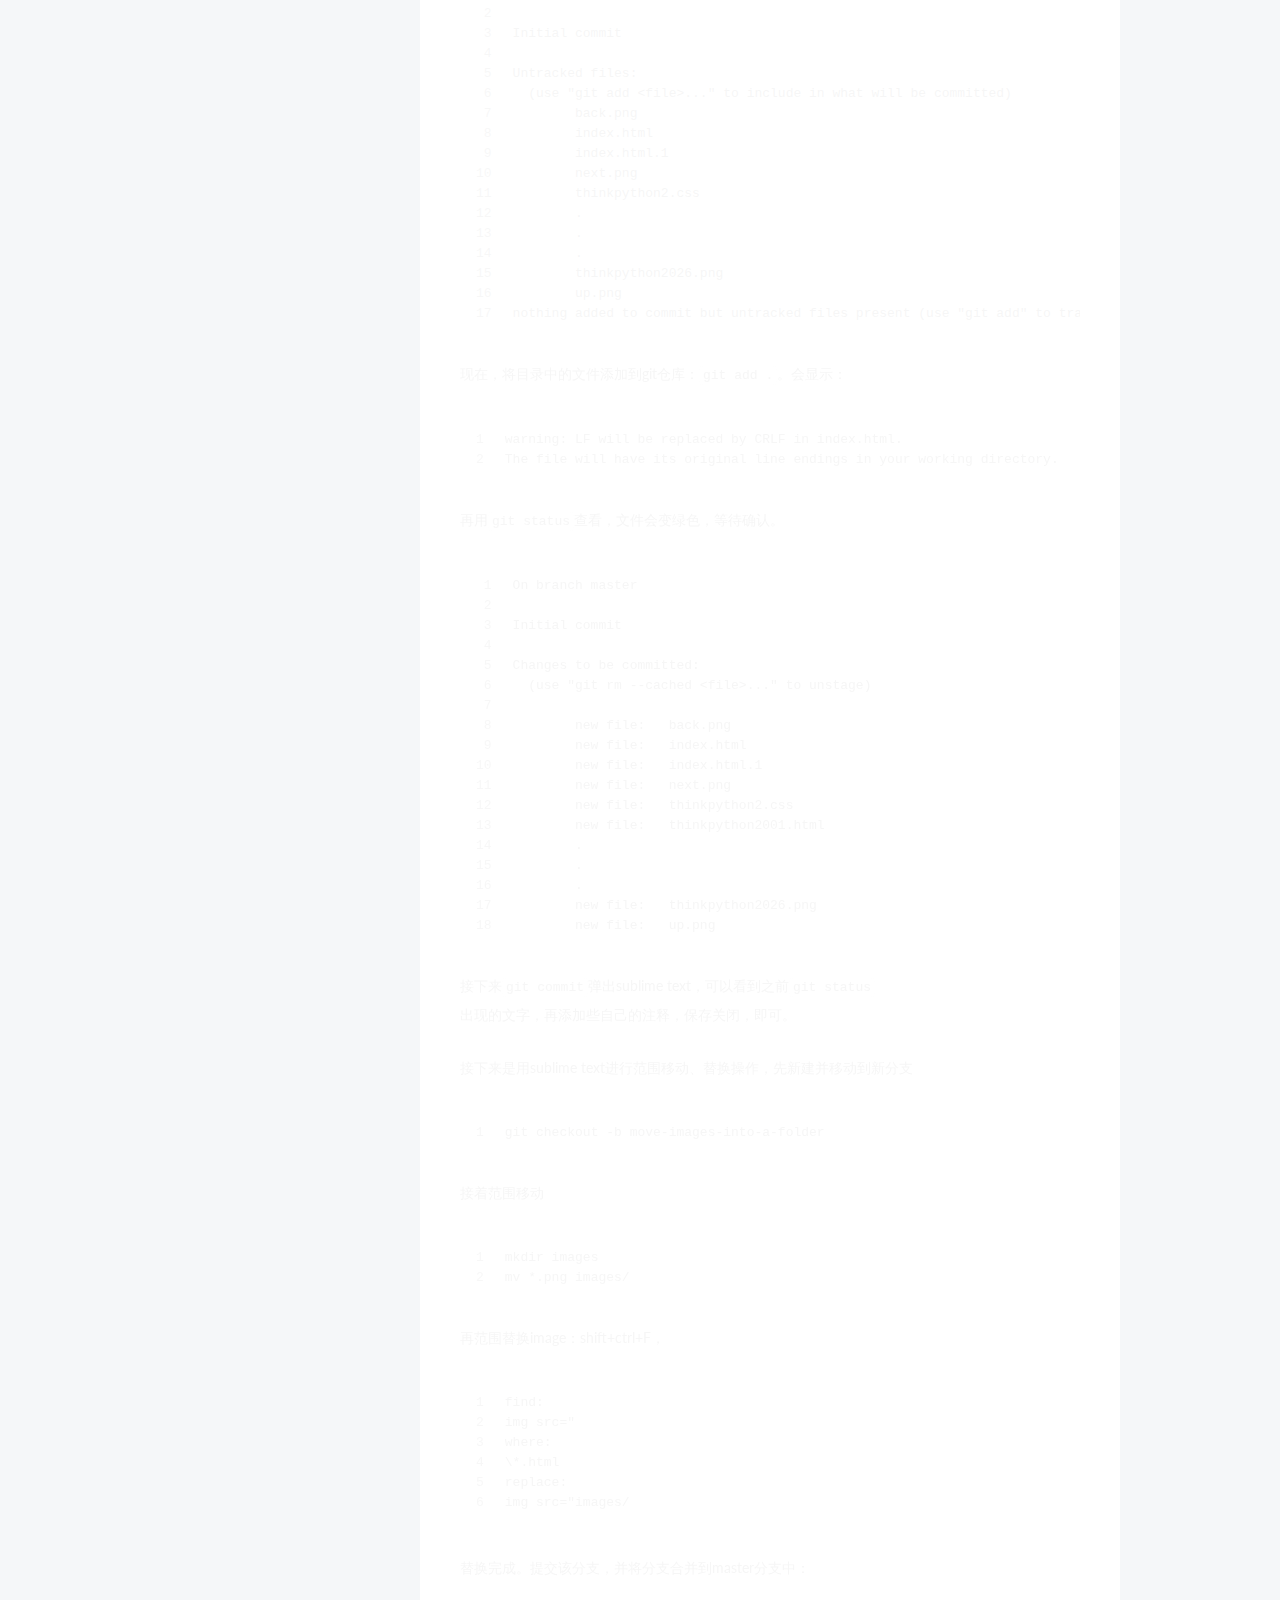
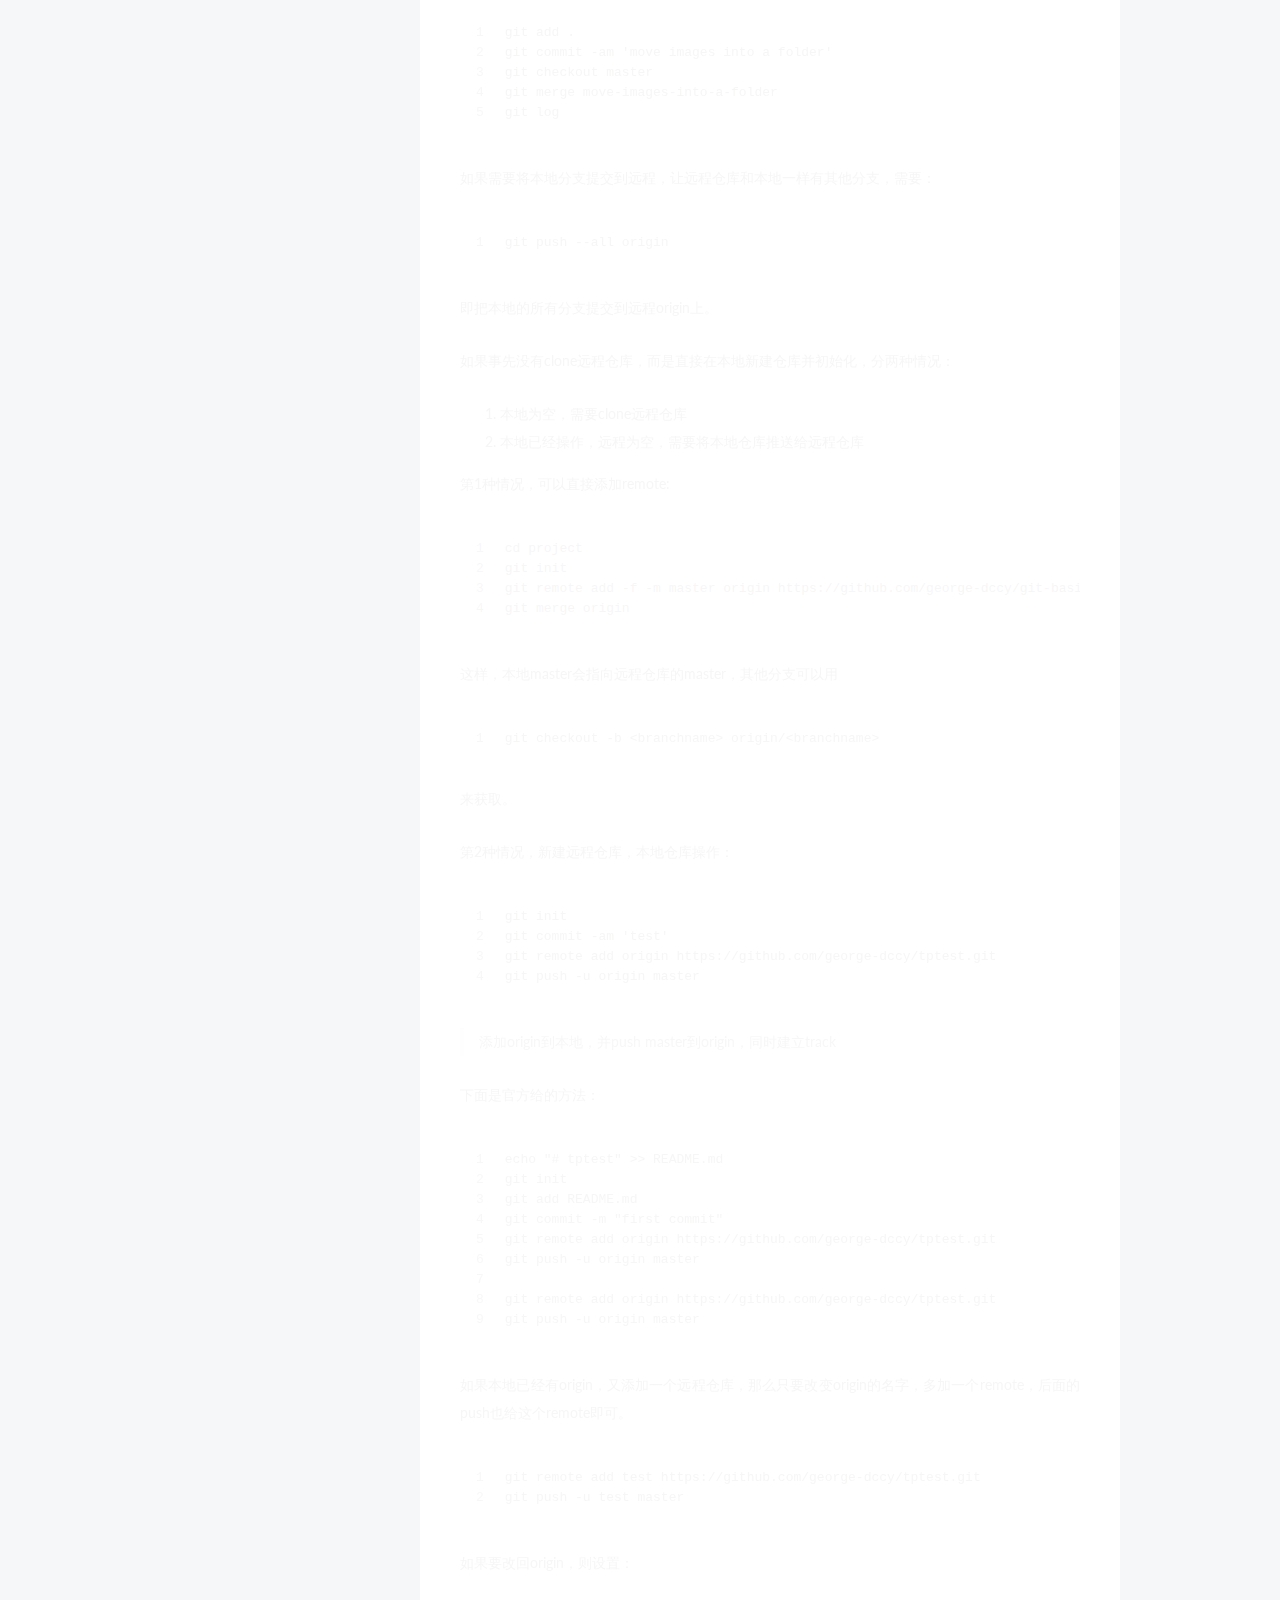
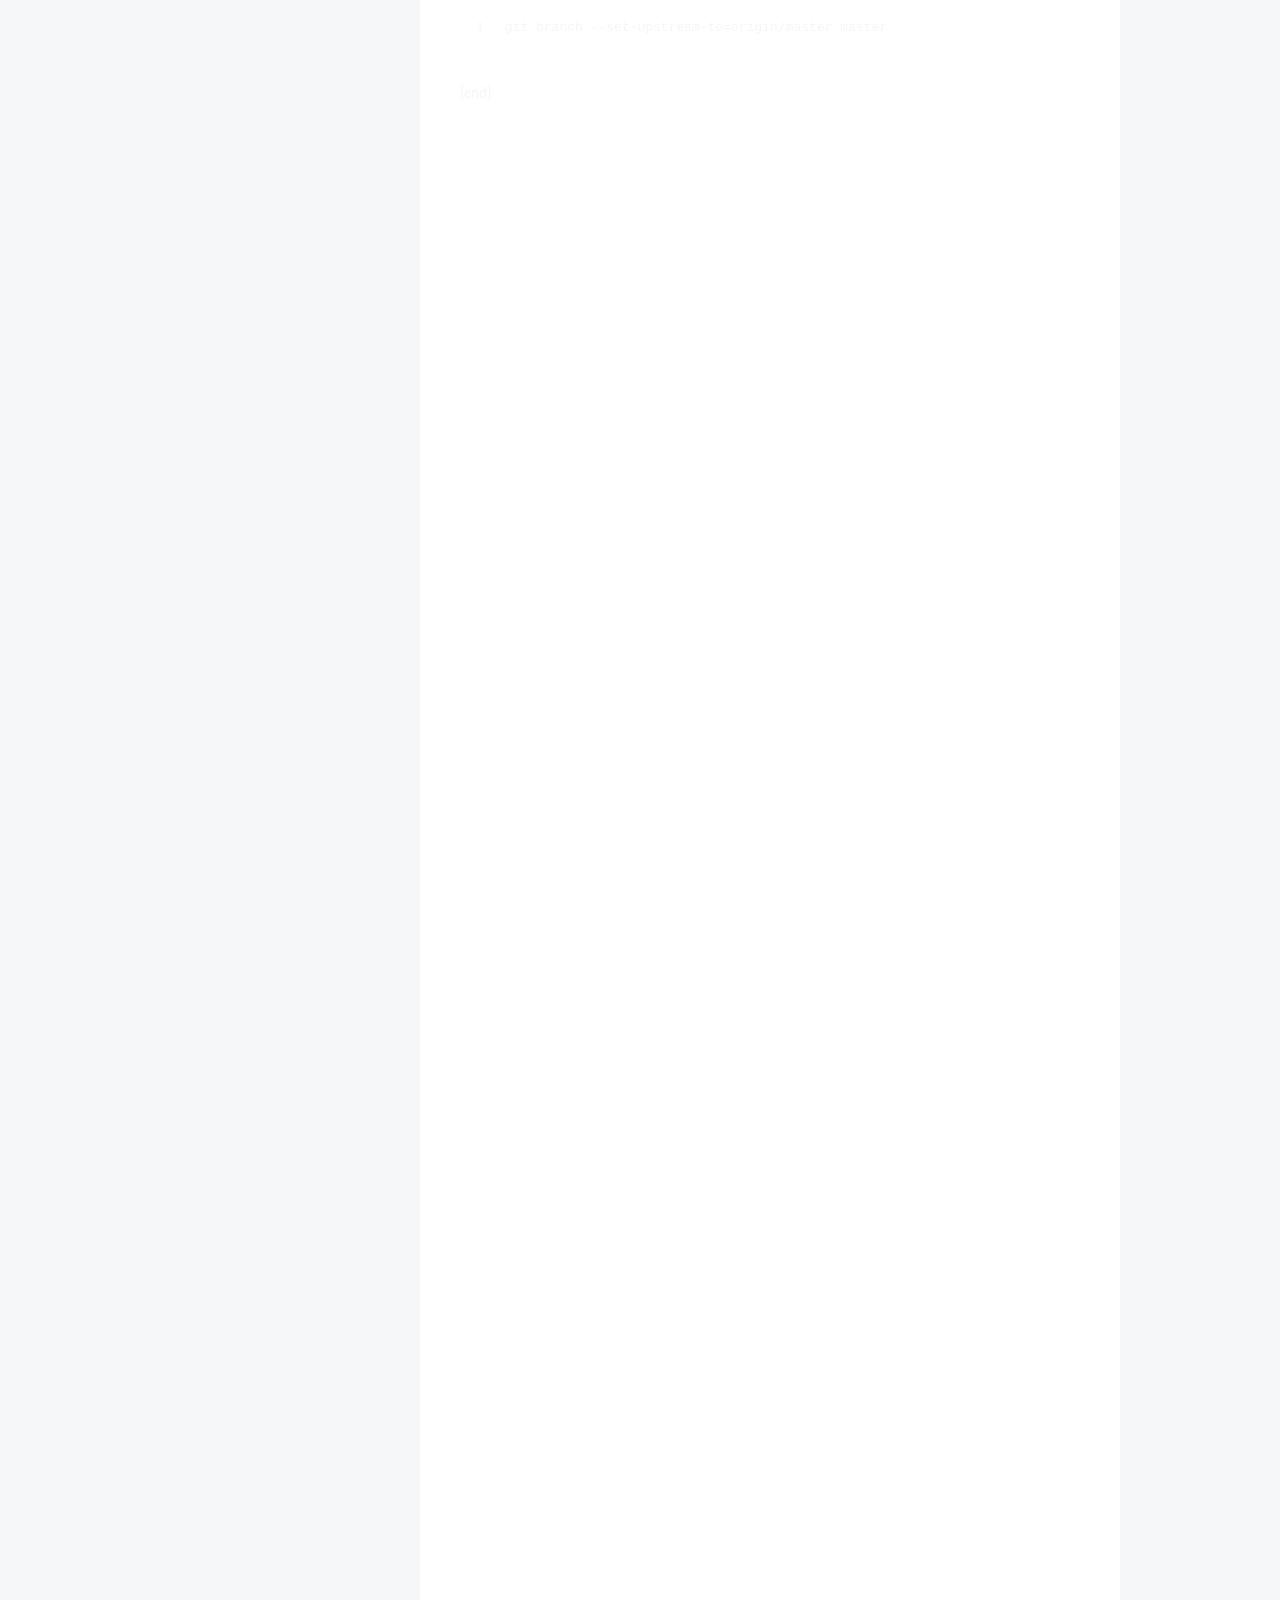
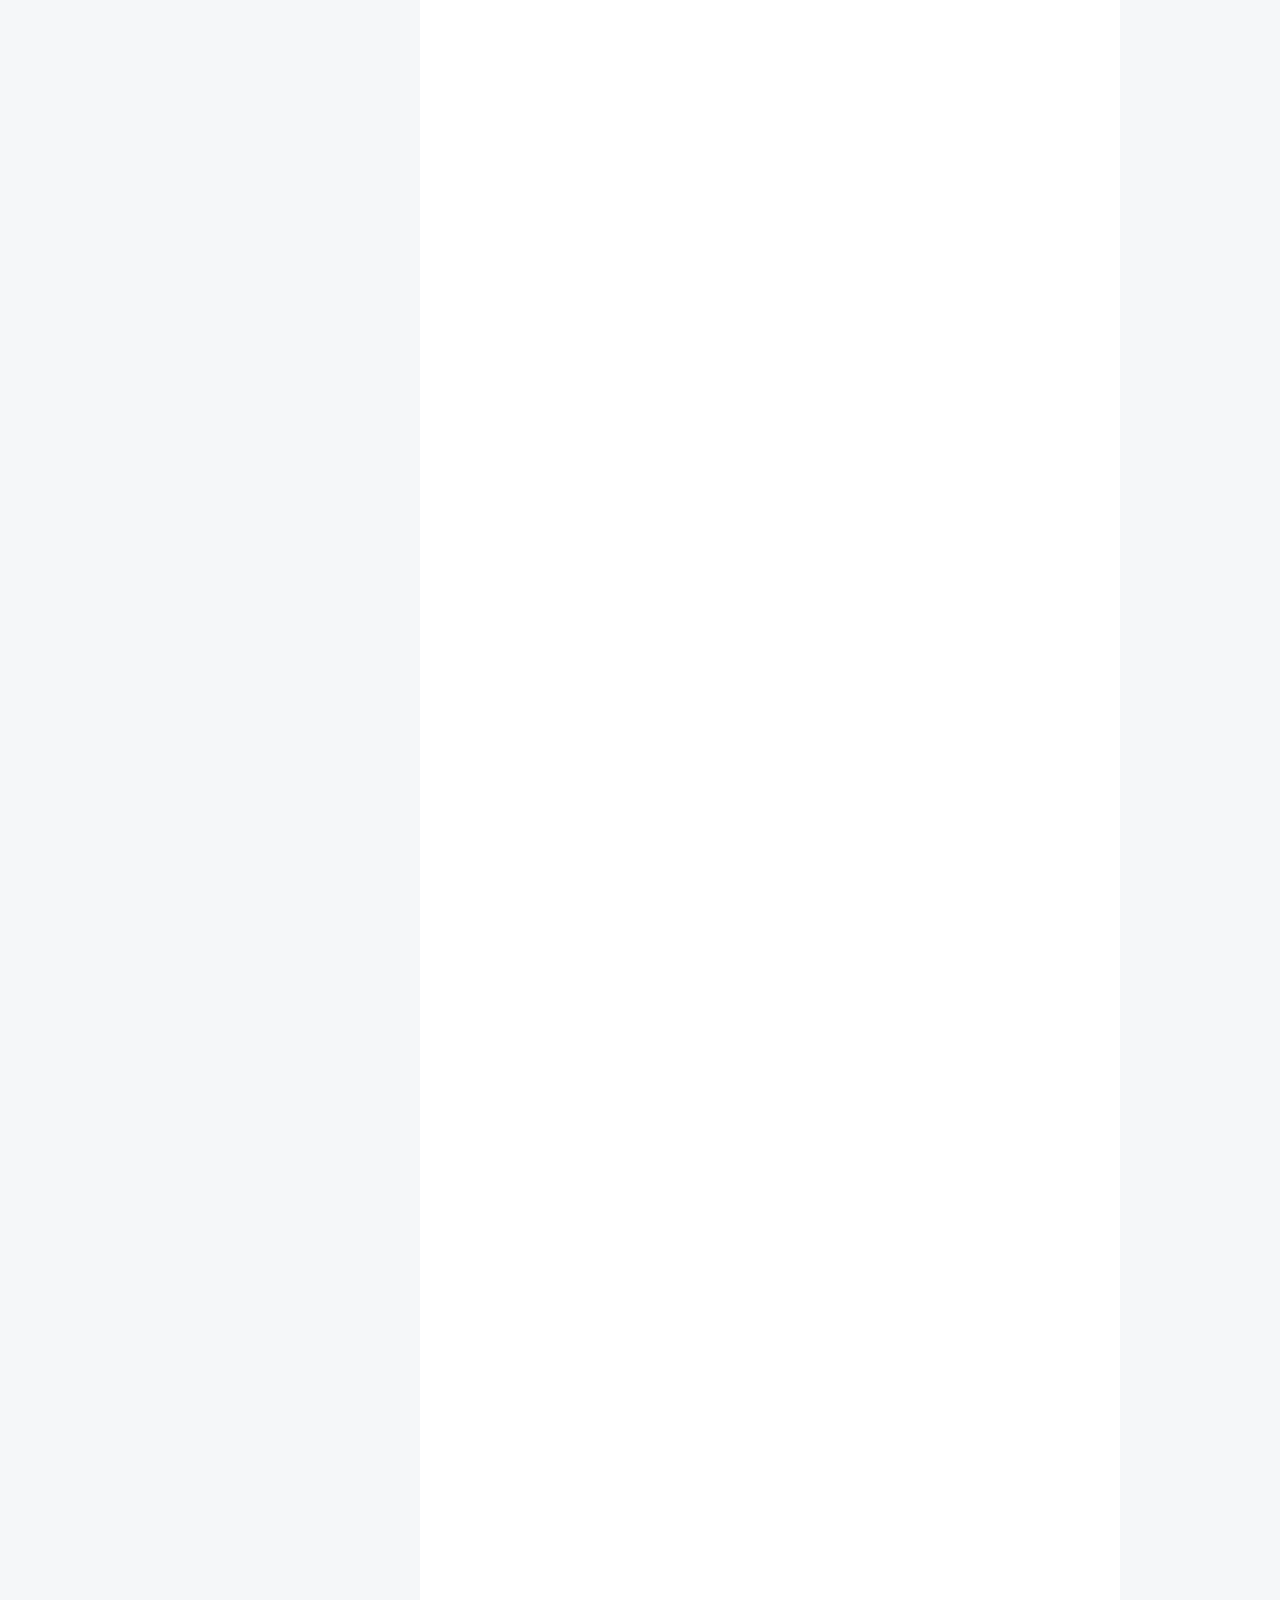
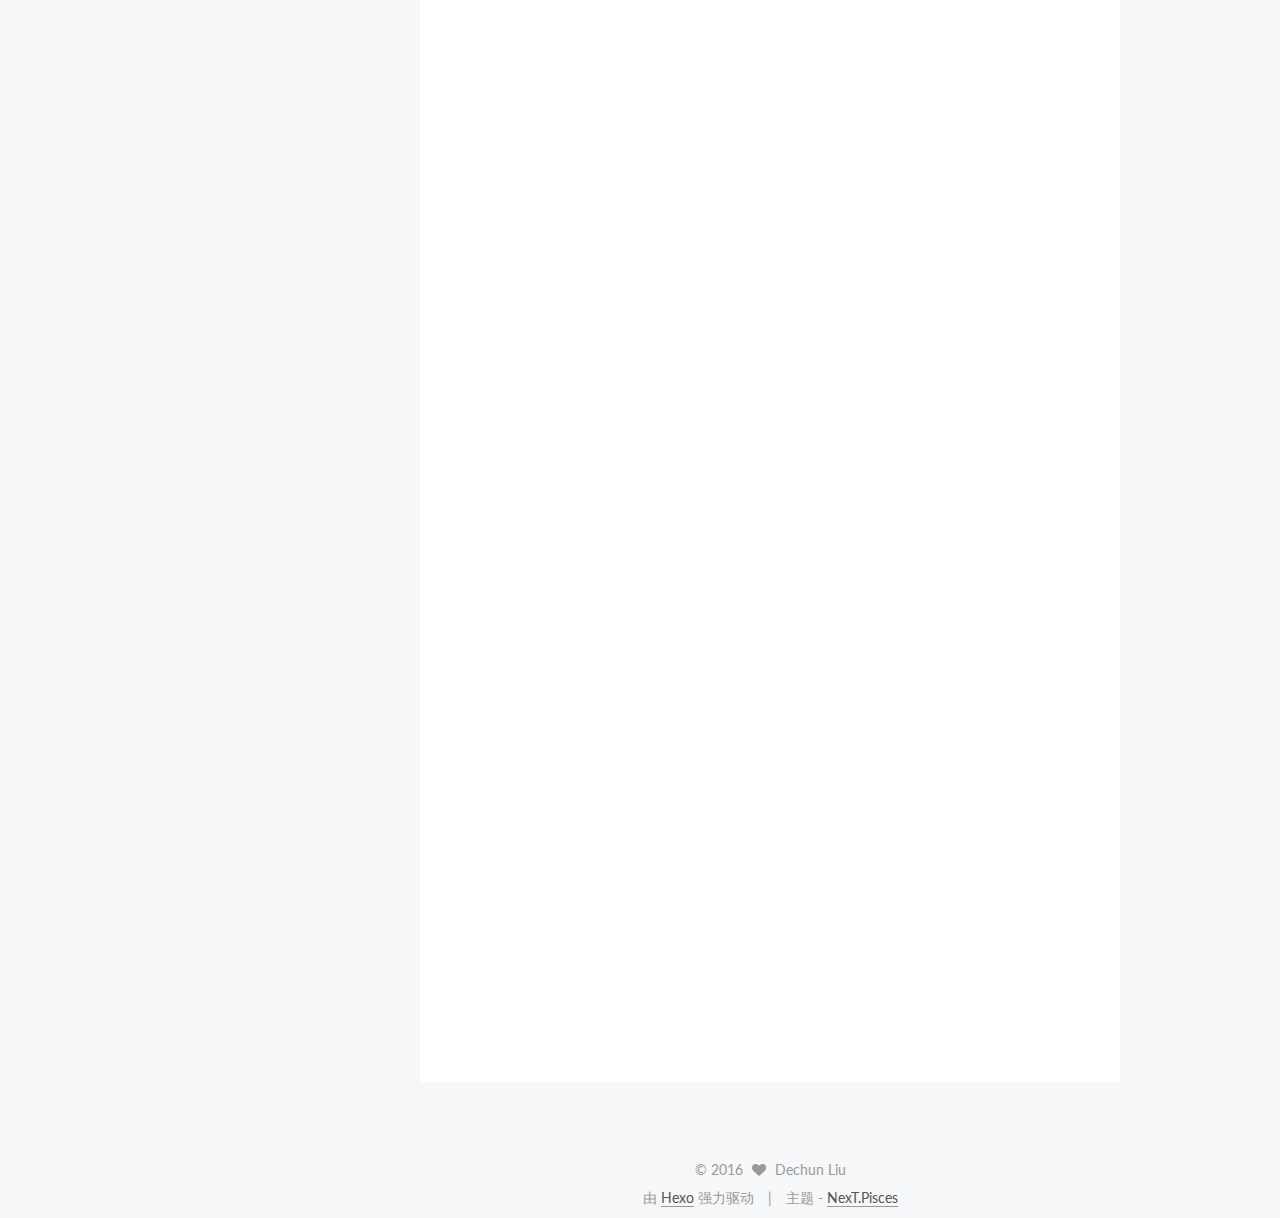
==== commit 58979b13: "Site updated: 2016-07-29 14:21:11" ====
--- a/index.html
+++ b/index.html
@@ -321,7 +321,9 @@
 <li>本地已经操作，远程为空，需要将本地仓库推送给远程仓库</li>
 </ol>
 <p>第1种情况，可以直接添加remote:<br><figure class="highlight plain"><table><tr><td class="gutter"><pre><div class="line">1</div><div class="line">2</div><div class="line">3</div><div class="line">4</div></pre></td><td class="code"><pre><div class="line">cd project</div><div class="line">git init</div><div class="line">git remote add -f -m master origin https://github.com/george-dccy/git-basics-tutorial.git</div><div class="line">git merge origin</div></pre></td></tr></table></figure></p>
-<p>这样，本地master会指向远程仓库的master，其他分支可以用<code>git checkout -b &lt;branchname&gt; origin/&lt;branchname&gt;</code>来获取。</p>
+<p>这样，本地master会指向远程仓库的master，其他分支可以用</p>
+<figure class="highlight plain"><table><tr><td class="gutter"><pre><div class="line">1</div></pre></td><td class="code"><pre><div class="line">git checkout -b &lt;branchname&gt; origin/&lt;branchname&gt;</div></pre></td></tr></table></figure>
+<p>来获取。</p>
 <p>第2种情况，新建远程仓库，本地仓库操作：<br><figure class="highlight plain"><table><tr><td class="gutter"><pre><div class="line">1</div><div class="line">2</div><div class="line">3</div><div class="line">4</div></pre></td><td class="code"><pre><div class="line">git init</div><div class="line">git commit -am &apos;test&apos;</div><div class="line">git remote add origin https://github.com/george-dccy/tptest.git</div><div class="line">git push -u origin master</div></pre></td></tr></table></figure></p>
 <blockquote>
 <p>添加origin到本地，并push master到origin，同时建立track</p>
--- a/css/main.css
+++ b/css/main.css
@@ -1549,7 +1549,7 @@
   width: 4px;
   height: 4px;
   border-radius: 50%;
-  background: #b9a3a4;
+  background: #b38c75;
 }
 .links-of-blogroll {
   font-size: 13px;
